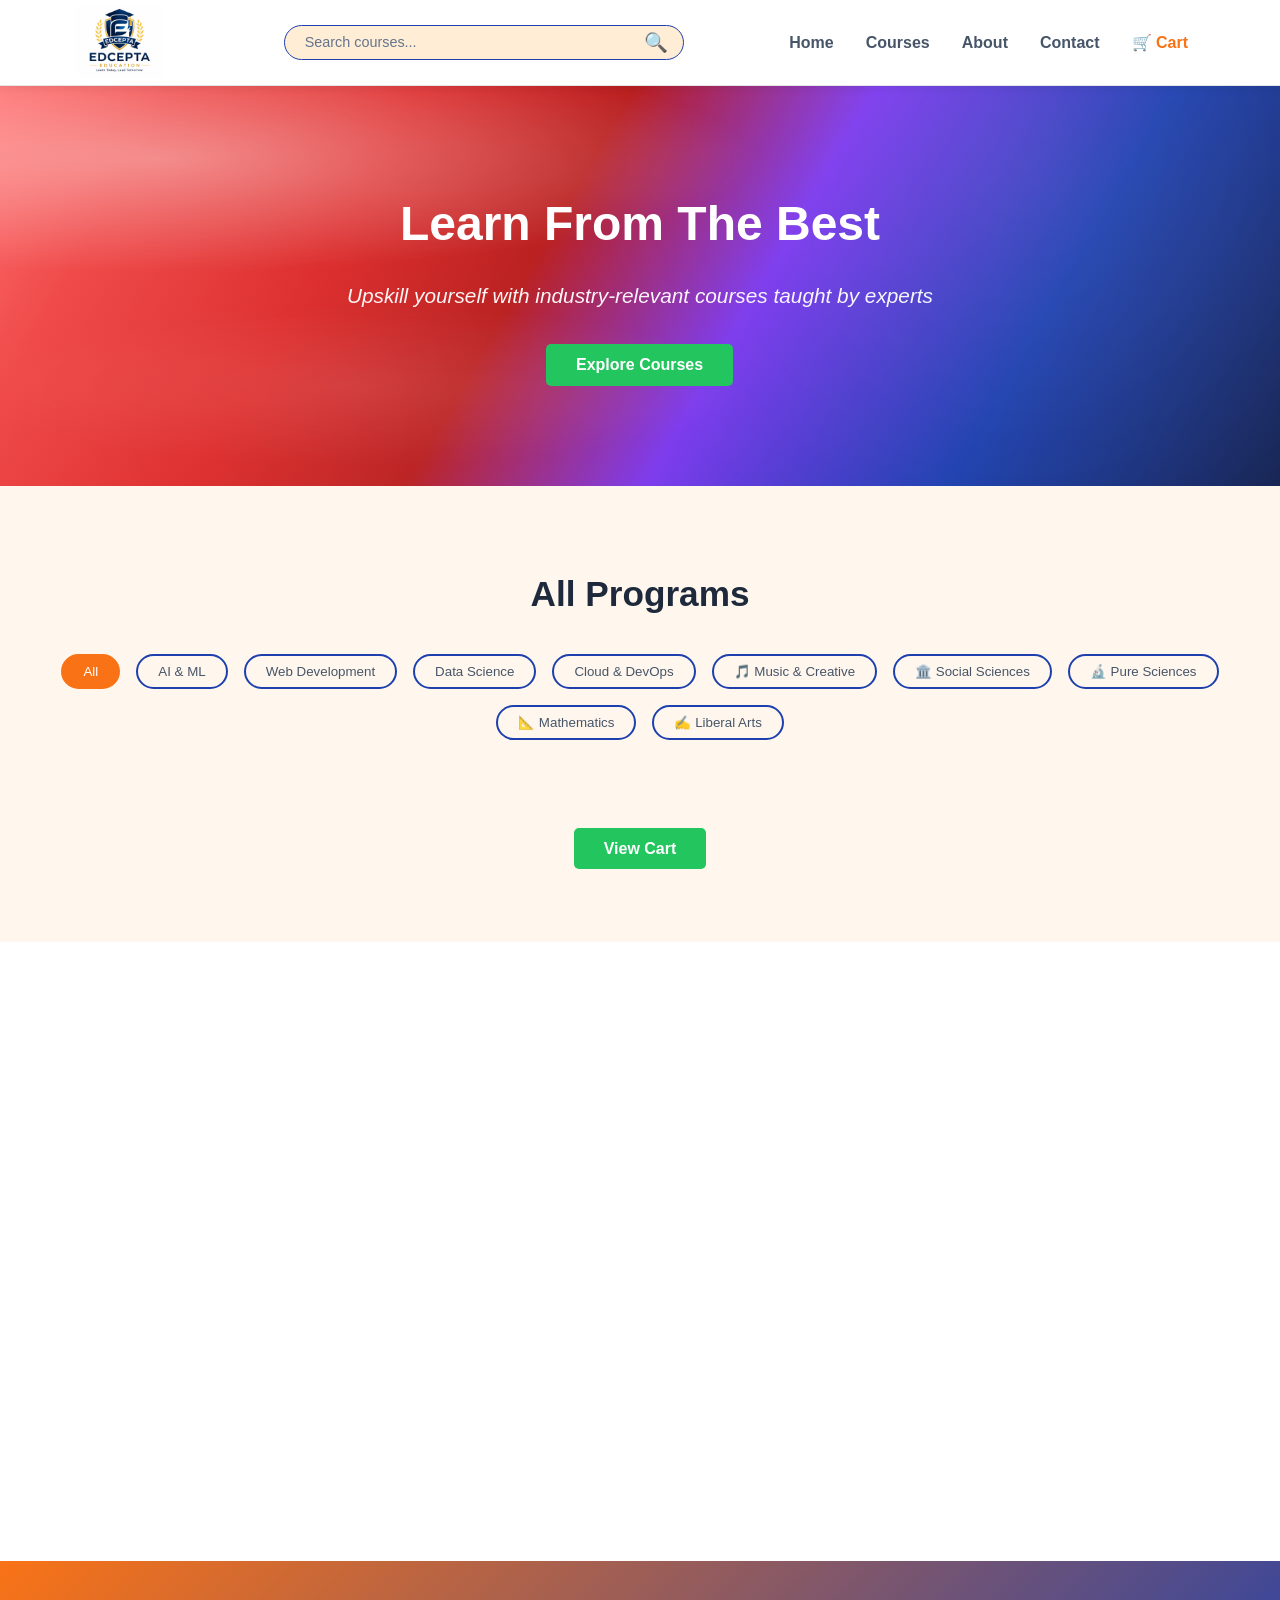
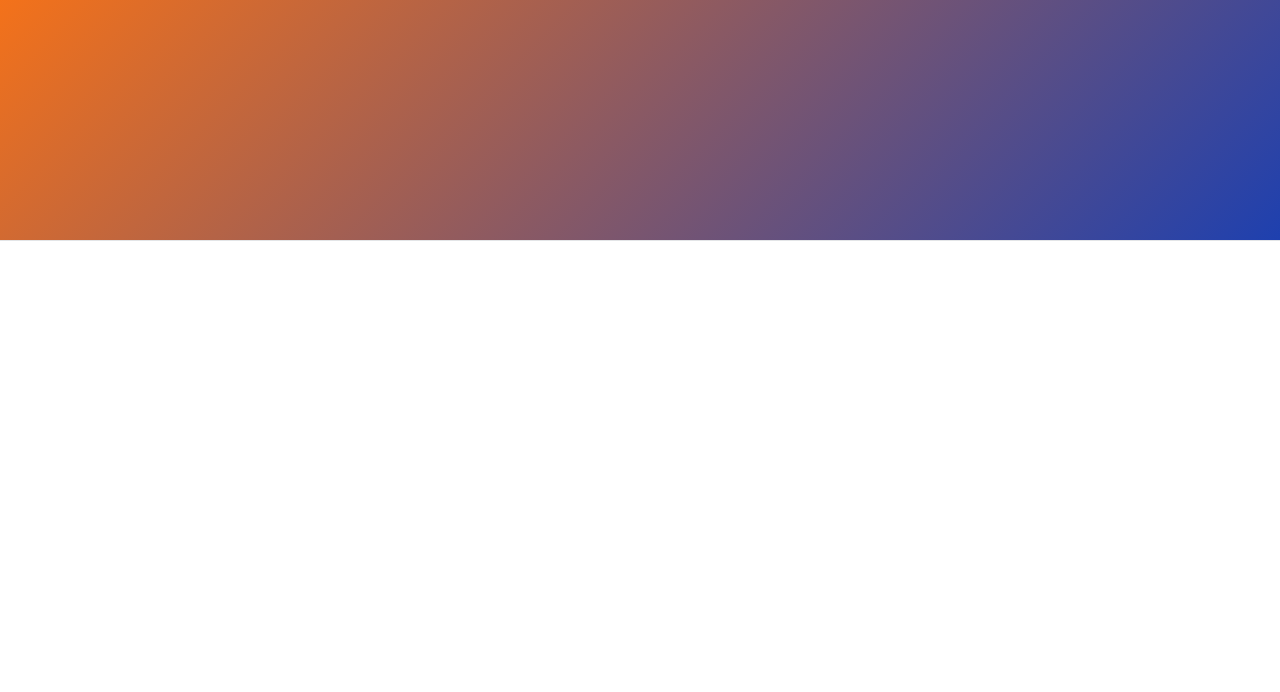
==== index.html @ 87b30a05 "Rebrand to EDCEPTA EDUCATION and refresh site UI. Update branding, contact details, theme, navbar lo" ====
<!DOCTYPE html>
<html lang="en">
<head>
    <meta charset="UTF-8">
    <meta name="viewport" content="width=device-width, initial-scale=1.0">
    <title>EDCEPTA EDUCATION</title>
    <link rel="stylesheet" href="styles.css?v=41">
</head>
<body>
    <!-- Navigation Bar -->
    <nav class="navbar">
        <div class="container">
            <div class="nav-wrapper">
                <a href="/" class="logo">
                    <img src="images/edcepta-logo.png?v=5" alt="EDCEPTA EDUCATION">
                </a>
                
                <div class="search-container">
                    <input type="text" id="searchInput" placeholder="Search courses...">
                    <button id="searchBtn">🔍</button>
                </div>

                <ul class="nav-links">
                    <li><a href="#home">Home</a></li>
                    <li><a href="#courses">Courses</a></li>
                    <li><a href="#about">About</a></li>
                    <li><a href="#contact">Contact</a></li>
                    <li><a href="/checkout" style="color: var(--primary-color); font-weight: bold;">🛒 Cart</a></li>
                    <li id="authLink"></li>
                </ul>
                <button class="hamburger" id="hamburger">☰</button>
            </div>
        </div>
    </nav>

    <!-- Hero Section -->
    <section class="hero" id="home">
        <div class="hero-content hero-animate">
            <h1 class="hero-title">Learn From The Best</h1>
            <p class="hero-subtitle">Upskill yourself with industry-relevant courses taught by experts</p>
            <button class="btn btn-primary hero-cta">Explore Courses</button>
        </div>
    </section>

    <!-- Courses Section -->
    <section class="courses-section" id="courses">
        <div class="container">
            <h2>All Programs</h2>
            
            <!-- Category Filter -->
            <div class="filter-section">
                <button class="filter-btn active" data-filter="all">All</button>
                <button class="filter-btn" data-filter="ai-ml">AI & ML</button>
                <button class="filter-btn" data-filter="web-development">Web Development</button>
                <button class="filter-btn" data-filter="data-science">Data Science</button>
                <button class="filter-btn" data-filter="cloud">Cloud & DevOps</button>
                <button class="filter-btn" data-filter="music-creative">🎵 Music & Creative</button>
                <button class="filter-btn" data-filter="social-humanities">🏛️ Social Sciences</button>
                <button class="filter-btn" data-filter="pure-sciences">🔬 Pure Sciences</button>
                <button class="filter-btn" data-filter="mathematics-logic">📐 Mathematics</button>
                <button class="filter-btn" data-filter="liberal-arts">✍️ Liberal Arts</button>
            </div>

            <!-- Courses Grid -->
            <div class="courses-grid" id="coursesGrid">
                <!-- Courses will be populated by JavaScript -->
            </div>

            <div style="text-align: center; margin-top: 3rem;">
                <a href="/checkout" class="btn btn-primary" style="text-decoration: none;">View Cart</a>
            </div>
        </div>
    </section>

    <!-- About Section -->
    <section class="about-section" id="about">
        <div class="container">
            <div class="about-content">
                <div class="about-text animate-on-scroll">
                    <h2 class="about-title">Why Choose EDCEPTA EDUCATION?</h2>
                    <ul class="about-list">
                        <li class="about-list-item" style="--i: 0">✓ Expert instructors with industry experience</li>
                        <li class="about-list-item" style="--i: 1">✓ Live classes and interactive sessions</li>
                        <li class="about-list-item" style="--i: 2">✓ Lifetime access to course materials</li>
                        <li class="about-list-item" style="--i: 3">✓ Career support and job assistance</li>
                        <li class="about-list-item" style="--i: 4">✓ Affordable pricing with payment plans</li>
                        <li class="about-list-item" style="--i: 5">✓ Certificate upon completion</li>
                    </ul>
                </div>
                <div class="about-stats">
                    <div class="stat animate-on-scroll" style="--i: 0">
                        <h3 class="stat-number">50K+</h3>
                        <p>Students Enrolled</p>
                    </div>
                    <div class="stat animate-on-scroll" style="--i: 1">
                        <h3 class="stat-number">100+</h3>
                        <p>Courses Available</p>
                    </div>
                    <div class="stat animate-on-scroll" style="--i: 2">
                        <h3 class="stat-number">4.8/5</h3>
                        <p>Average Rating</p>
                    </div>
                </div>
            </div>
        </div>
    </section>

    <!-- Newsletter Section -->
    <section class="newsletter-section">
        <div class="container newsletter-inner animate-on-scroll">
            <h2>Subscribe to Our Newsletter</h2>
            <p>Get updates on new courses and learning opportunities</p>
            <form class="newsletter-form" id="newsletterForm">
                <input type="email" placeholder="Enter your email" required>
                <button type="submit" class="btn btn-primary">Subscribe</button>
            </form>
        </div>
    </section>

    <!-- Footer -->
    <footer class="footer" id="contact">
        <div class="container">
            <div class="footer-content">
                <div class="footer-section animate-on-scroll" style="--i: 0">
                    <h3>About EDCEPTA EDUCATION</h3>
                    <p>We provide high-quality online education to help you advance your career in technology and innovation.</p>
                </div>
                <div class="footer-section animate-on-scroll" style="--i: 1">
                    <h3>Quick Links</h3>
                    <ul>
                        <li><a href="#home">Home</a></li>
                        <li><a href="#courses">Courses</a></li>
                        <li><a href="#about">About Us</a></li>
                        <li><a href="/privacy-policy">Privacy Policy</a></li>
                        <li><a href="/return-refund-policy">Return & Refund Policy</a></li>
                        <li><a href="/terms-conditions">Terms & Conditions</a></li>
                        <li><a href="/contact">Contact</a></li>
                    </ul>
                </div>

                <div class="footer-section animate-on-scroll" style="--i: 2">
                    <h3>Contact</h3>
                    <p><strong>EDCEPTA EDUCATION</strong></p>
                    <p>Support: <a href="mailto:educepta@gmail.com">educepta@gmail.com</a></p>
                    <p>UNIT T-3, B-812, NX ONE, TECHZONE IV, Greater Noida West, Noida, Gautambuddha Nagar, Uttar Pradesh - 201301</p>
                    <p>Phone: +91 8287693368</p>
                </div>
            </div>
            <div class="footer-bottom animate-on-scroll">
                <p>&copy; 2024 EDCEPTA EDUCATION. All Rights Reserved.</p>
            </div>
        </div>
    </footer>

    <!-- Course Modal -->
    <div class="modal" id="courseModal">
        <div class="modal-content">
            <span class="close">&times;</span>
            <h2 id="modalTitle"></h2>
            <p id="modalDescription"></p>
            <div class="modal-details">
                <p><strong>Duration:</strong> <span id="modalDuration"></span></p>
                <p><strong>Students Enrolled:</strong> <span id="modalStudents"></span></p>
                <p><strong>Price:</strong> <span id="modalPrice"></span></p>
            </div>
            <button class="btn btn-primary" id="enrollBtn">Enroll Now</button>
        </div>
    </div>

    <script src="config.js"></script>
    <script src="data/courses_data.js"></script>
    <script src="script-api.js"></script>

    <script>

        // Setup filter buttons
        function setupFilterButtons() {
            document.querySelectorAll('.filter-btn').forEach(btn => {
                btn.addEventListener('click', function() {
                    document.querySelectorAll('.filter-btn').forEach(b => b.classList.remove('active'));
                    this.classList.add('active');
                    displayCourses(this.dataset.filter, 1, true);
                });
            });
        }

        // Setup other event listeners
        function setupEventListeners() {
            const hamburger = document.getElementById('hamburger');
            const navLinks = document.querySelector('.nav-links');
            
            if (hamburger) {
                hamburger.addEventListener('click', function() {
                    navLinks.classList.toggle('active');
                });
            }

            document.querySelectorAll('.nav-links a').forEach(link => {
                link.addEventListener('click', function() {
                    if (navLinks) navLinks.classList.remove('active');
                });
            });

            const newsletterForm = document.getElementById('newsletterForm');
            if (newsletterForm) {
                newsletterForm.addEventListener('submit', function(e) {
                    e.preventDefault();
                    alert('Thank you for subscribing!');
                    this.reset();
                });
            }

            document.querySelector('.close').addEventListener('click', function() {
                document.getElementById('courseModal').style.display = 'none';
            });

            window.addEventListener('click', function(e) {
                const modal = document.getElementById('courseModal');
                if (e.target == modal) {
                    modal.style.display = 'none';
                }
            });

            const exploreBtns = document.querySelectorAll('.btn-primary');
            if (exploreBtns.length > 0) {
                exploreBtns[0].addEventListener('click', function() {
                    document.getElementById('courses').scrollIntoView({ behavior: 'smooth' });
                });
            }
        }

        // Scroll-triggered animations: add .animate-in when element enters viewport
        function initScrollAnimations() {
            const observer = new IntersectionObserver((entries) => {
                entries.forEach(entry => {
                    if (entry.isIntersecting) {
                        entry.target.classList.add('animate-in');
                    }
                });
            }, { rootMargin: '0px 0px -60px 0px', threshold: 0.1 });

            document.querySelectorAll('.animate-on-scroll').forEach(el => observer.observe(el));
            document.querySelectorAll('.newsletter-inner').forEach(el => observer.observe(el));
        }

        // Initialize on page load
        window.addEventListener('load', async () => {
            console.log('Page loaded');
            
            // Update navbar
            const authLink = document.getElementById('authLink');
            const currentUser = getCurrentUser();

            if (currentUser) {
                authLink.innerHTML = `
                    <a href="${currentUser.role === 'admin' ? '/admin-dashboard' : '/user-dashboard'}" 
                       style="color: var(--primary-color); font-weight: bold;">
                        👤 ${currentUser.name}
                    </a>
                `;
            } else {
                authLink.innerHTML = `<a href="/login" style="color: var(--primary-color); font-weight: bold;">Login</a>`;
            }

            // Fetch and display courses from API
            console.log('Fetching courses from API...');
            
            // Initial load using the new pagination-aware displayCourses from script-api.js
            await displayCourses('all', 1);
            setupFilterButtons();
            setupEventListeners();
            initScrollAnimations();
        });
    </script>
</body>
</html>
---- styles.css ----
* {
    margin: 0;
    padding: 0;
    box-sizing: border-box;
}

:root {
    /* Orange / blue / green light theme */
    --primary: #F97316;
    --secondary: #1E40AF;
    --accent: #22C55E;
    --cta: #22C55E;
    --cta-dark: #16A34A;
    --background: #FFF7ED;
    --card: #FFFFFF;
    --text: #1E293B;
    --surface: #FFFFFF;
    --surface-elevated: #FFEDD5;

    /* Legacy aliases (used across HTML) */
    --primary-mint: var(--primary);
    --primary-mint-dark: #EA580C;
    --accent-mint: var(--secondary);
    --bg-mint-light: var(--surface-elevated);
    --text-main: var(--text);
    --white: #FFFFFF;

    --primary-color: var(--primary);
    --primary-light: var(--secondary);
    --primary-dark: #EA580C;
    --secondary-color: var(--secondary);
    --success-color: var(--accent);
    --danger-color: #EF4444;
    --warning-color: var(--primary);

    --bg-darkest: var(--background);
    --bg-dark: var(--surface-elevated);
    --bg-card: var(--card);
    --bg-light: var(--surface-elevated);
    --bg-lighter: var(--background);

    --text-primary: var(--text);
    --text-secondary: #475569;
    --text-tertiary: #64748B;
    --text-light: #94A3B8;

    --border-color: rgba(30, 41, 59, 0.12);
    --border-light: rgba(30, 41, 59, 0.06);

    /* Checkout / legacy page aliases */
    --light-bg: var(--background);
    --dark-text: var(--text);
}

body {
    font-family: 'Segoe UI', Tahoma, Geneva, Verdana, sans-serif;
    line-height: 1.6;
    color: var(--text-secondary);
    background-color: var(--background);
}

.container {
    max-width: 1200px;
    margin: 0 auto;
    padding: 0 20px;
}

/* Navigation Bar */
.navbar {
    background-color: var(--surface);
    box-shadow: 0 2px 8px rgba(30, 41, 59, 0.08);
    position: sticky;
    top: 0;
    z-index: 1000;
    border-bottom: 1px solid var(--border-color);
    backdrop-filter: blur(10px);
}

.nav-wrapper {
    display: flex;
    justify-content: space-between;
    align-items: center;
    padding: 0.4rem 0;
    gap: 1rem;
}

.logo {
    display: flex;
    align-items: center;
    justify-content: center;
    flex-shrink: 0;
    width: 118px;
    height: 72px;
    line-height: 0;
    background: #ffffff;
    border-radius: 6px;
    overflow: hidden;
}

.logo img {
    display: block;
    height: 90px;
    width: auto;
    max-width: 118px;
    object-fit: contain;
    object-position: center center;
    background: #ffffff;
}

/* Search Bar */
.search-container {
    display: flex;
    align-items: center;
    background: var(--bg-mint-light);
    border: 1px solid var(--accent-mint);
    border-radius: 20px;
    padding: 0 10px;
    margin: 0 1rem;
    flex-grow: 1;
    max-width: 400px; /* Limit width */
}

.search-container input {
    background: transparent;
    border: none;
    color: var(--text-main);
    padding: 8px 10px;
    outline: none;
    flex-grow: 1;
    font-size: 0.9rem;
}

.search-container input::placeholder {
    color: var(--text-tertiary);
}

.search-container button {
    background: transparent;
    border: none;
    cursor: pointer;
    font-size: 1.2rem;
    padding: 5px;
    color: var(--primary-mint);
}

.nav-links {
    display: flex;
    list-style: none;
    gap: 2rem;
}

.nav-links a {
    text-decoration: none;
    color: var(--text-secondary);
    transition: color 0.3s ease;
    font-weight: 700;
}

.nav-links a:hover {
    color: var(--primary-mint-dark);
    padding: 8px 16px;
    border-radius: 20px;
    background-color: var(--bg-mint-light);
    transition: all 0.3s ease;
}

.hamburger {
    display: none;
    background: none;
    border: none;
    font-size: 1.5rem;
    cursor: pointer;
    color: var(--primary-mint) !important;
}

/* Hero Section */
.hero {
    background: linear-gradient(
        120deg,
        #FF6B6B 0%,
        #EF4444 12%,
        #DC2626 28%,
        #B91C1C 42%,
        #7C3AED 58%,
        var(--secondary) 78%,
        #172554 100%
    );
    color: var(--white);
    padding: 100px 20px;
    text-align: center;
    position: relative;
    overflow: hidden;
}

.hero::before {
    content: '';
    position: absolute;
    inset: 0;
    background:
        radial-gradient(ellipse 90% 55% at 12% 18%, rgba(255, 255, 255, 0.38) 0%, transparent 52%),
        radial-gradient(ellipse 60% 40% at 28% 75%, rgba(255, 200, 200, 0.12) 0%, transparent 50%),
        radial-gradient(circle at 80% 20%, rgba(255, 255, 255, 0.08) 0%, transparent 40%),
        radial-gradient(circle at 20% 80%, rgba(255, 255, 255, 0.06) 0%, transparent 50%);
    pointer-events: none;
}

.hero-content {
    position: relative;
    z-index: 1;
}

.hero-content.hero-animate .hero-title {
    animation: heroTitleIn 0.8s cubic-bezier(0.22, 1, 0.36, 1) forwards;
}

.hero-content.hero-animate .hero-subtitle {
    opacity: 0;
    animation: heroSubtitleIn 0.7s cubic-bezier(0.22, 1, 0.36, 1) 0.25s forwards;
}

.hero-content.hero-animate .hero-cta {
    opacity: 0;
    animation: heroCtaIn 0.6s cubic-bezier(0.22, 1, 0.36, 1) 0.5s forwards;
}

@keyframes heroTitleIn {
    from {
        opacity: 0;
        transform: translateY(30px);
    }
    to {
        opacity: 1;
        transform: translateY(0);
    }
}

@keyframes heroSubtitleIn {
    from {
        opacity: 0;
        transform: translateY(20px);
    }
    to {
        opacity: 0.95;
        transform: translateY(0);
    }
}

@keyframes heroCtaIn {
    from {
        opacity: 0;
        transform: translateY(15px) scale(0.98);
    }
    to {
        opacity: 1;
        transform: translateY(0) scale(1);
    }
}

.hero-content h1,
.hero-content .hero-title {
    font-size: 3rem;
    margin-bottom: 1rem;
    color: var(--white);
}

.hero-content p,
.hero-content .hero-subtitle {
    font-size: 1.3rem;
    margin-bottom: 2rem;
    opacity: 0.95;
    color: var(--white);
    font-style: italic;
}

/* Buttons */
.btn {
    padding: 12px 30px;
    border: none;
    border-radius: 5px;
    font-size: 1rem;
    cursor: pointer;
    transition: all 0.3s ease;
    font-weight: 600;
}

.btn-primary {
    background-color: var(--cta);
    color: var(--white);
}

.btn-primary:hover {
    background-color: var(--cta-dark);
    transform: translateY(-2px);
    box-shadow: 0 4px 12px rgba(34, 197, 94, 0.4);
}

/* Categories Section */
.categories-section {
    padding: 80px 0;
    background-color: var(--bg-dark);
}

.categories-section h2 {
    text-align: center;
    margin-bottom: 3rem;
    font-size: 2.2rem;
    color: var(--text-main);
}

.categories-grid {
    display: grid;
    grid-template-columns: repeat(auto-fit, minmax(150px, 1fr));
    gap: 2rem;
}

.category-card {
    background-color: var(--surface);
    padding: 2rem;
    border-radius: 8px;
    text-align: center;
    cursor: pointer;
    transition: all 0.3s ease;
    border: 2px solid var(--border-color);
    box-shadow: 0 2px 8px rgba(30, 41, 59, 0.06);
}

.category-card:hover {
    border-color: var(--primary-mint);
    transform: translateY(-5px);
    box-shadow: 0 8px 20px rgba(249, 115, 22, 0.25);
    background-color: var(--bg-mint-light);
}

.category-card h3 {
    margin-top: 1rem;
    color: var(--text-main);
}

/* Courses Section */
.courses-section {
    padding: 80px 0;
    background-color: var(--background);
}

.courses-section h2 {
    text-align: center;
    margin-bottom: 2rem;
    font-size: 2.2rem;
    color: var(--text-main);
}

.filter-section {
    display: flex;
    justify-content: center;
    gap: 1rem;
    margin-bottom: 3rem;
    flex-wrap: wrap;
}

.filter-btn {
    padding: 8px 20px;
    border: 2px solid var(--accent-mint);
    background-color: transparent;
    border-radius: 20px;
    cursor: pointer;
    transition: all 0.3s ease;
    font-weight: 500;
    color: var(--text-secondary);
}

.filter-btn:hover,
.filter-btn.active {
    background-color: var(--primary-mint);
    color: var(--white);
    border-color: var(--primary-mint);
}

.courses-grid {
    display: grid;
    grid-template-columns: repeat(auto-fill, minmax(280px, 1fr));
    gap: 2rem;
}

.course-card {
    background-color: var(--surface);
    border-radius: 8px;
    overflow: hidden;
    box-shadow: 0 4px 12px rgba(30, 41, 59, 0.08);
    transition: all 0.3s ease;
    cursor: pointer;
    border: 1px solid var(--border-color);
}

.course-card:hover {
    transform: translateY(-6px);
    box-shadow: 0 12px 24px rgba(249, 115, 22, 0.2);
    border-color: var(--accent-mint);
    background-color: var(--bg-mint-light);
}

.course-image {
    width: 100%;
    height: 200px;
    background: linear-gradient(135deg, var(--primary) 0%, var(--secondary) 100%);
    display: flex;
    align-items: center;
    justify-content: center;
    color: var(--white);
    font-size: 1.2rem;
    font-weight: bold;
}

.course-content {
    padding: 1.5rem;
}

.course-badge {
    display: inline-block;
    background-color: var(--bg-mint-light);
    color: var(--primary-mint-dark);
    padding: 4px 12px;
    border-radius: 20px;
    font-size: 0.8rem;
    margin-bottom: 0.5rem;
    border: 1px solid var(--accent-mint);
}

.course-card h3 {
    margin: 0.5rem 0;
    font-size: 1.2rem;
    color: var(--text-main);
}

.course-info {
    color: var(--text-tertiary);
    font-size: 0.9rem;
    margin: 0.5rem 0;
}

.course-footer {
    display: flex;
    justify-content: space-between;
    align-items: center;
    margin-top: 1rem;
    padding-top: 1rem;
    border-top: 1px solid var(--border-color);
    flex-wrap: wrap;
    gap: 0.75rem;
}

.course-price {
    font-size: 1.5rem;
    font-weight: bold;
    color: var(--primary-mint-dark);
}

.course-actions {
    display: flex;
    align-items: center;
    gap: 0.5rem;
    flex-shrink: 0;
}

.course-btn {
    background-color: var(--cta);
    color: var(--white);
    border: none;
    padding: 8px 16px;
    border-radius: 5px;
    cursor: pointer;
    transition: all 0.3s ease;
    font-weight: 600;
    font-size: 0.9rem;
}

.course-btn:hover {
    background-color: var(--cta-dark);
    transform: scale(1.02);
}

.course-btn-cart {
    background-color: transparent;
    color: var(--primary-mint-dark);
    border: 2px solid var(--primary-mint);
}

.course-btn-cart:hover {
    background-color: var(--bg-mint-light);
    color: var(--primary-mint-dark);
    border-color: var(--primary-mint-dark);
}

/* About Section */
.about-section {
    padding: 80px 0;
    background-color: #FFFFFF;
}

.about-content {
    display: grid;
    grid-template-columns: 1fr 1fr;
    gap: 3rem;
    align-items: center;
}

.about-section h2,
.about-title {
    font-size: 2.2rem;
    margin-bottom: 1.5rem;
    color: var(--text-main);
}

.about-text.animate-on-scroll {
    opacity: 0;
    transform: translateY(40px);
    transition: opacity 0.7s cubic-bezier(0.22, 1, 0.36, 1), transform 0.7s cubic-bezier(0.22, 1, 0.36, 1);
}

.about-text.animate-on-scroll.animate-in {
    opacity: 1;
    transform: translateY(0);
}

.about-text.animate-in .about-title {
    animation: aboutTitleIn 0.5s cubic-bezier(0.22, 1, 0.36, 1) 0.15s both;
}

@keyframes aboutTitleIn {
    from { opacity: 0; transform: translateY(10px); }
    to { opacity: 1; transform: translateY(0); }
}

.about-list-item {
    padding: 0.8rem 0;
    font-size: 1.1rem;
    color: var(--text-secondary);
    opacity: 0;
    transform: translateX(-20px);
    transition: opacity 0.5s ease, transform 0.5s ease, color 0.2s ease;
    transition-delay: calc(0.1s + var(--i, 0) * 0.08s);
}

.about-text.animate-in .about-list-item {
    opacity: 1;
    transform: translateX(0);
}

.about-list-item:hover {
    color: var(--primary-mint-dark);
    padding-left: 8px;
}

.about-list {
    list-style: none;
}

.about-list li {
    padding: 0.8rem 0;
    font-size: 1.1rem;
    color: var(--text-secondary);
}

.about-stats {
    display: grid;
    grid-template-columns: 1fr 1fr 1fr;
    gap: 2rem;
}

.stat {
    text-align: center;
    padding: 2rem;
    background-color: var(--surface);
    border-radius: 8px;
    border: 1px solid var(--border-color);
    box-shadow: 0 2px 8px rgba(30, 41, 59, 0.06);
    opacity: 0;
    transform: translateY(30px) scale(0.95);
    transition: opacity 0.6s cubic-bezier(0.22, 1, 0.36, 1), transform 0.6s cubic-bezier(0.22, 1, 0.36, 1), box-shadow 0.3s ease, border-color 0.3s ease;
    transition-delay: calc(0.15s + var(--i, 0) * 0.12s);
}

.stat.animate-in {
    opacity: 1;
    transform: translateY(0) scale(1);
}

.stat:hover {
    box-shadow: 0 12px 28px rgba(249, 115, 22, 0.25);
    border-color: var(--accent-mint);
}

.stat-number {
    font-size: 2.5rem;
    color: var(--primary-mint-dark);
    margin-bottom: 0.5rem;
    display: inline-block;
    transition: transform 0.3s ease;
}

.stat:hover .stat-number {
    transform: scale(1.08);
}

.stat h3 {
    font-size: 2.5rem;
    color: var(--primary-mint-dark);
    margin-bottom: 0.5rem;
}

.stat p {
    color: var(--text-tertiary);
}

/* Newsletter Section */
.newsletter-section {
    background: linear-gradient(135deg, var(--primary) 0%, var(--secondary) 100%);
    color: var(--white);
    padding: 60px 20px;
    text-align: center;
    position: relative;
    overflow: hidden;
}

.newsletter-inner {
    opacity: 0;
    transform: translateY(50px);
    transition: opacity 0.8s cubic-bezier(0.22, 1, 0.36, 1), transform 0.8s cubic-bezier(0.22, 1, 0.36, 1);
}

.newsletter-inner.animate-in {
    opacity: 1;
    transform: translateY(0);
}

.newsletter-inner.animate-in .newsletter-form {
    animation: newsletterFormIn 0.6s cubic-bezier(0.22, 1, 0.36, 1) 0.3s both;
}

@keyframes newsletterFormIn {
    from {
        opacity: 0;
        transform: translateY(20px) scale(0.98);
    }
    to {
        opacity: 1;
        transform: translateY(0) scale(1);
    }
}

.newsletter-form {
    display: flex;
    gap: 1rem;
    max-width: 500px;
    margin: 0 auto;
    flex-wrap: wrap;
    justify-content: center;
    transition: transform 0.3s ease, box-shadow 0.3s ease;
}

.newsletter-form:focus-within {
    transform: scale(1.02);
}

.newsletter-section h2 {
    font-size: 2rem;
    margin-bottom: 0.5rem;
    color: var(--white);
}

.newsletter-section p {
    margin-bottom: 2rem;
    opacity: 0.95;
    color: var(--white);
}

.newsletter-form input {
    flex: 1;
    min-width: 200px;
    padding: 12px 20px;
    border: none;
    border-radius: 5px;
    font-size: 1rem;
    background-color: var(--surface);
    color: var(--text-main);
    transition: box-shadow 0.3s ease;
}

.newsletter-form input:focus {
    outline: none;
    box-shadow: 0 0 0 3px rgba(255,255,255,0.4);
}

/* Footer */
.footer {
    background-color: var(--surface);
    color: var(--text-secondary);
    padding: 60px 0 20px;
    border-top: 1px solid var(--border-color);
}

.footer-content {
    display: grid;
    grid-template-columns: repeat(auto-fit, minmax(250px, 1fr));
    gap: 4rem;
    margin-bottom: 2rem;
}

.footer-section {
    opacity: 0;
    transform: translateY(25px);
    transition: opacity 0.6s cubic-bezier(0.22, 1, 0.36, 1), transform 0.6s cubic-bezier(0.22, 1, 0.36, 1);
    transition-delay: calc(0.1s + var(--i, 0) * 0.1s);
}

.footer-section.animate-in {
    opacity: 1;
    transform: translateY(0);
}

.footer-section h3 {
    margin-bottom: 1rem;
    color: var(--text-main);
    transition: color 0.2s ease;
}

.footer-section:hover h3 {
    color: var(--primary-mint-dark);
}

.footer-section ul {
    list-style: none;
}

.footer-section ul li {
    margin-bottom: 0.5rem;
}

.footer-section a {
    color: var(--text-tertiary);
    text-decoration: none;
    transition: color 0.3s ease, padding-left 0.2s ease;
}

.footer-section a:hover {
    color: var(--primary-mint);
    padding-left: 4px;
}

.social-links {
    display: flex;
    gap: 1rem;
    flex-wrap: wrap;
}

.footer-bottom {
    text-align: center;
    padding-top: 2rem;
    border-top: 1px solid var(--border-color);
    color: var(--text-tertiary);
    opacity: 0;
    transform: translateY(15px);
    transition: opacity 0.6s ease 0.4s, transform 0.6s ease 0.4s;
}

.footer-bottom.animate-in {
    opacity: 1;
    transform: translateY(0);
}

/* Modal */
.modal {
    display: none;
    position: fixed;
    z-index: 2000;
    left: 0;
    top: 0;
    width: 100%;
    height: 100%;
    background-color: rgba(0, 0, 0, 0.7);
    animation: fadeIn 0.3s ease;
}

@keyframes fadeIn {
    from { opacity: 0; }
    to { opacity: 1; }
}

.modal-content {
    background-color: var(--surface);
    margin: 5% auto;
    padding: 2rem;
    border-radius: 8px;
    width: 90%;
    max-width: 500px;
    animation: slideIn 0.3s ease;
    border: 1px solid var(--border-color);
    color: var(--text-secondary);
    box-shadow: 0 12px 40px rgba(30, 41, 59, 0.15);
}

@keyframes slideIn {
    from {
        transform: translateY(-50px);
        opacity: 0;
    }
    to {
        transform: translateY(0);
        opacity: 1;
    }
}

.close {
    color: var(--text-tertiary);
    float: right;
    font-size: 28px;
    font-weight: bold;
    cursor: pointer;
}

.close:hover {
    color: var(--primary-mint);
}

.modal-details {
    margin: 1.5rem 0;
    padding: 1rem 0;
    border-top: 1px solid var(--border-color);
    border-bottom: 1px solid var(--border-color);
}

.modal-details p {
    margin: 0.5rem 0;
    color: var(--text-secondary);
}

#enrollBtn {
    width: 100%;
    margin-top: 1rem;
}

/* Toast notification (add to cart, etc.) */
.toast {
    position: fixed;
    bottom: 24px;
    left: 50%;
    transform: translateX(-50%) translateY(80px);
    display: flex;
    align-items: center;
    gap: 10px;
    padding: 14px 20px;
    border-radius: 10px;
    font-weight: 500;
    font-size: 0.95rem;
    box-shadow: 0 10px 40px rgba(30, 41, 59, 0.12);
    z-index: 9999;
    opacity: 0;
    transition: transform 0.3s ease, opacity 0.3s ease;
    pointer-events: none;
    max-width: calc(100vw - 32px);
}

.toast.toast-show {
    transform: translateX(-50%) translateY(0);
    opacity: 1;
}

.toast-success {
    background: var(--primary-mint);
    color: var(--white);
    border: 1px solid var(--primary-mint-dark);
}

.toast-info {
    background: var(--surface-elevated);
    color: var(--text-main);
    border: 1px solid var(--accent-mint);
}

.toast-icon {
    font-size: 1.2rem;
    flex-shrink: 0;
}

.toast-message {
    white-space: nowrap;
    overflow: hidden;
    text-overflow: ellipsis;
}

@media (max-width: 480px) {
    .toast {
        bottom: 16px;
        padding: 12px 16px;
        font-size: 0.9rem;
    }
    .toast-message {
        white-space: normal;
        max-width: 260px;
    }
}

/* Responsive Design */
@media (max-width: 768px) {
    .logo {
        width: 92px;
        height: 56px;
    }
    .logo img {
        height: 70px;
        max-width: 92px;
    }
    
    .search-container {
        margin: 0 5px;
        order: 1; /* Move to center */
        padding: 0 5px;
    }
    
    .search-container input {
        width: 100px; /* Smaller input */
        font-size: 0.8rem;
    }

    .hamburger {
        display: block;
        order: 2; /* Move to right */
    }

    .nav-links {
        display: none;
        position: absolute;
        top: 100%;
        left: 0;
        right: 0;
        background-color: var(--surface) !important;
        flex-direction: column;
        gap: 0;
        box-shadow: 0 4px 12px rgba(30, 41, 59, 0.12);
        padding-bottom: 1rem;
    }

    .nav-links.active {
        display: flex;
    }

    .nav-links li {
        padding: 1rem 2rem;
        border-bottom: 1px solid var(--border-color);
    }

    .hero-content h1 {
        font-size: 2rem;
    }

    .hero-content p {
        font-size: 1rem;
    }

    .hero {
        padding: 60px 20px;
    }

    .categories-grid {
        grid-template-columns: repeat(auto-fit, minmax(120px, 1fr));
    }

    .about-content {
        grid-template-columns: 1fr;
    }

    .about-stats {
        grid-template-columns: 1fr;
    }

    .newsletter-form {
        flex-direction: column;
    }

    .newsletter-form input,
    .newsletter-form button {
        width: 100%;
    }

    .courses-grid {
        grid-template-columns: 1fr;
    }

    .filter-section {
        justify-content: flex-start;
        overflow-x: auto;
        padding-bottom: 0.5rem;
    }

    .filter-btn {
        white-space: nowrap;
    }
}

@media (max-width: 480px) {
    .hero-content h1 {
        font-size: 1.5rem;
    }

    .categories-section h2,
    .courses-section h2,
    .about-section h2,
    .newsletter-section h2 {
        font-size: 1.5rem;
    }

    .stat h3 {
        font-size: 2rem;
    }

    .footer-content {
        grid-template-columns: 1fr;
    }
}

/* Pagination Styles */
.pagination {
    display: flex;
    justify-content: center;
    align-items: center;
    margin-top: 2rem;
    gap: 1rem;
}

.pagination button {
    background: transparent;
    border: 1px solid var(--border-color);
    color: var(--text-main);
    padding: 0.5rem 1rem;
    border-radius: 4px;
    cursor: pointer;
    transition: all 0.3s ease;
}

.pagination button:hover:not(:disabled) {
    background: var(--primary-mint);
    color: var(--white);
    border-color: var(--primary-mint);
}

.pagination button:disabled {
    opacity: 0.5;
    cursor: not-allowed;
}

.page-info {
    color: var(--text-secondary);
    font-size: 0.9rem;
}
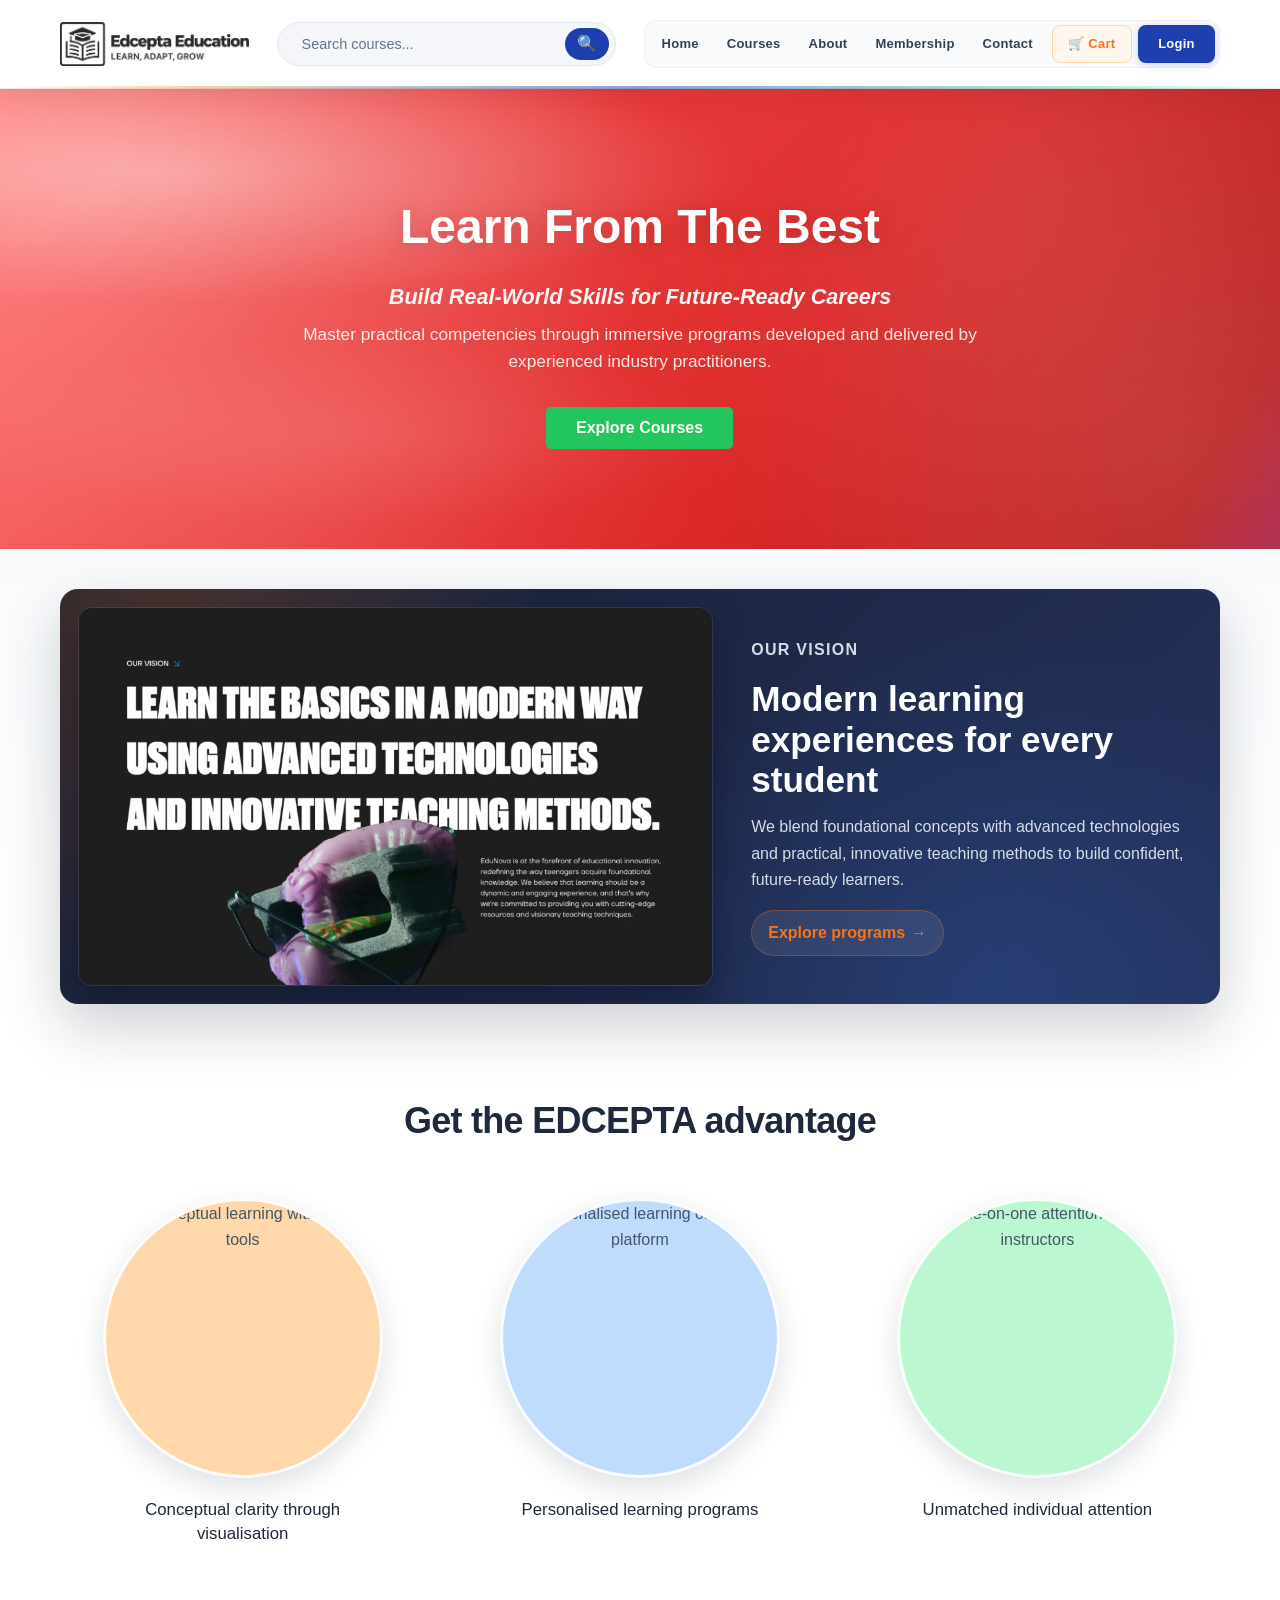
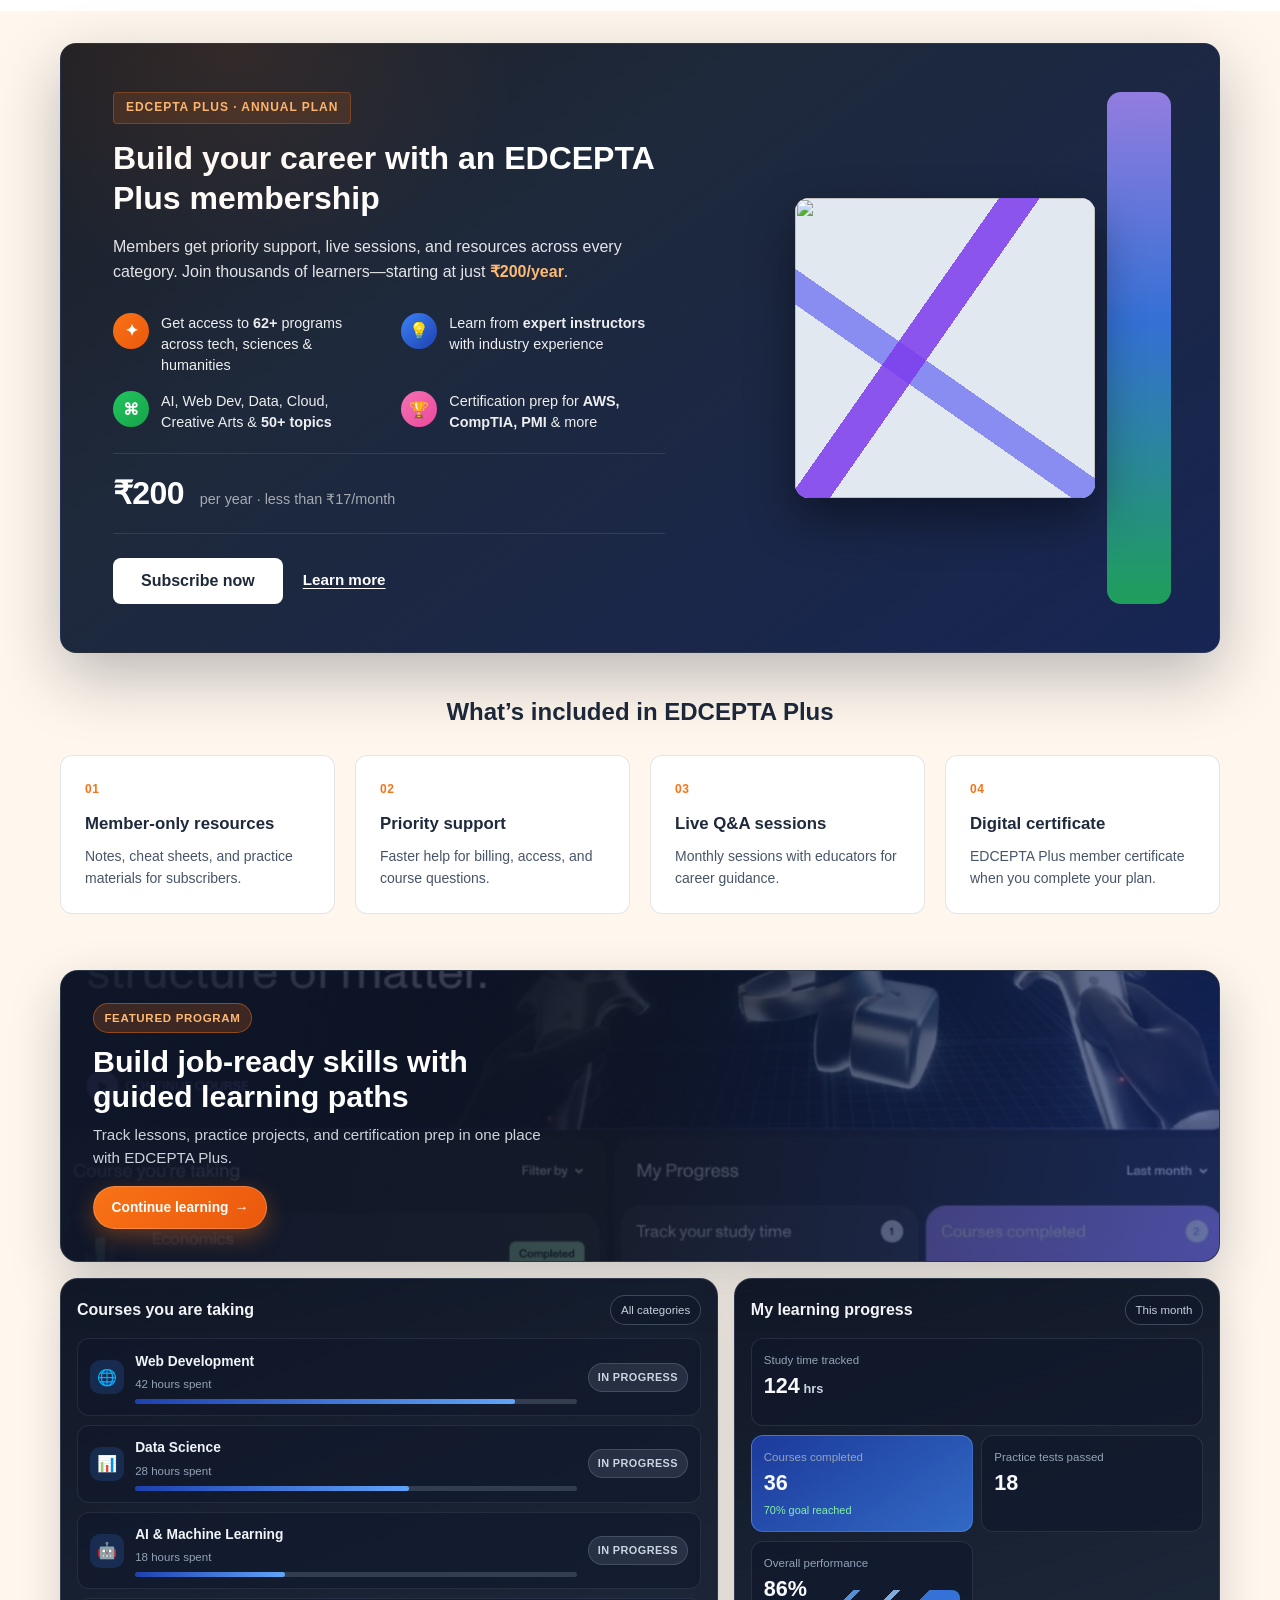
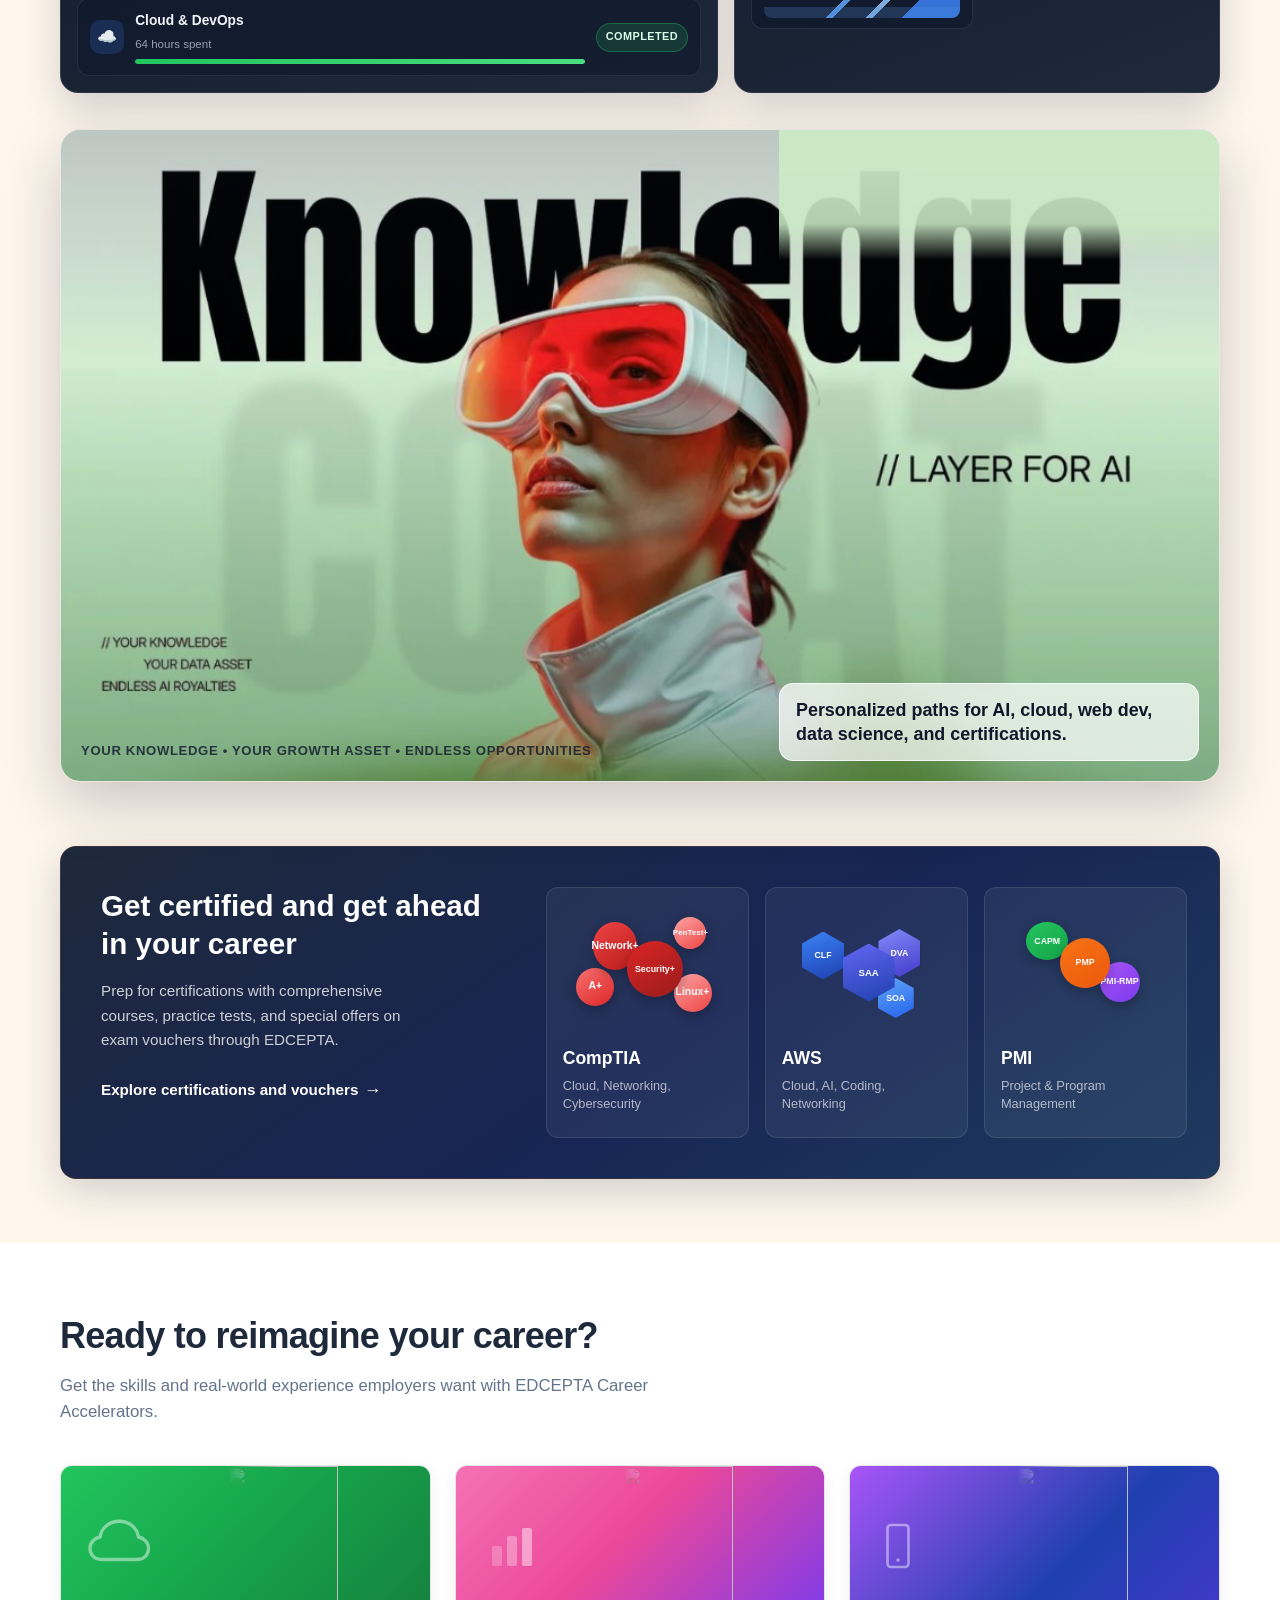
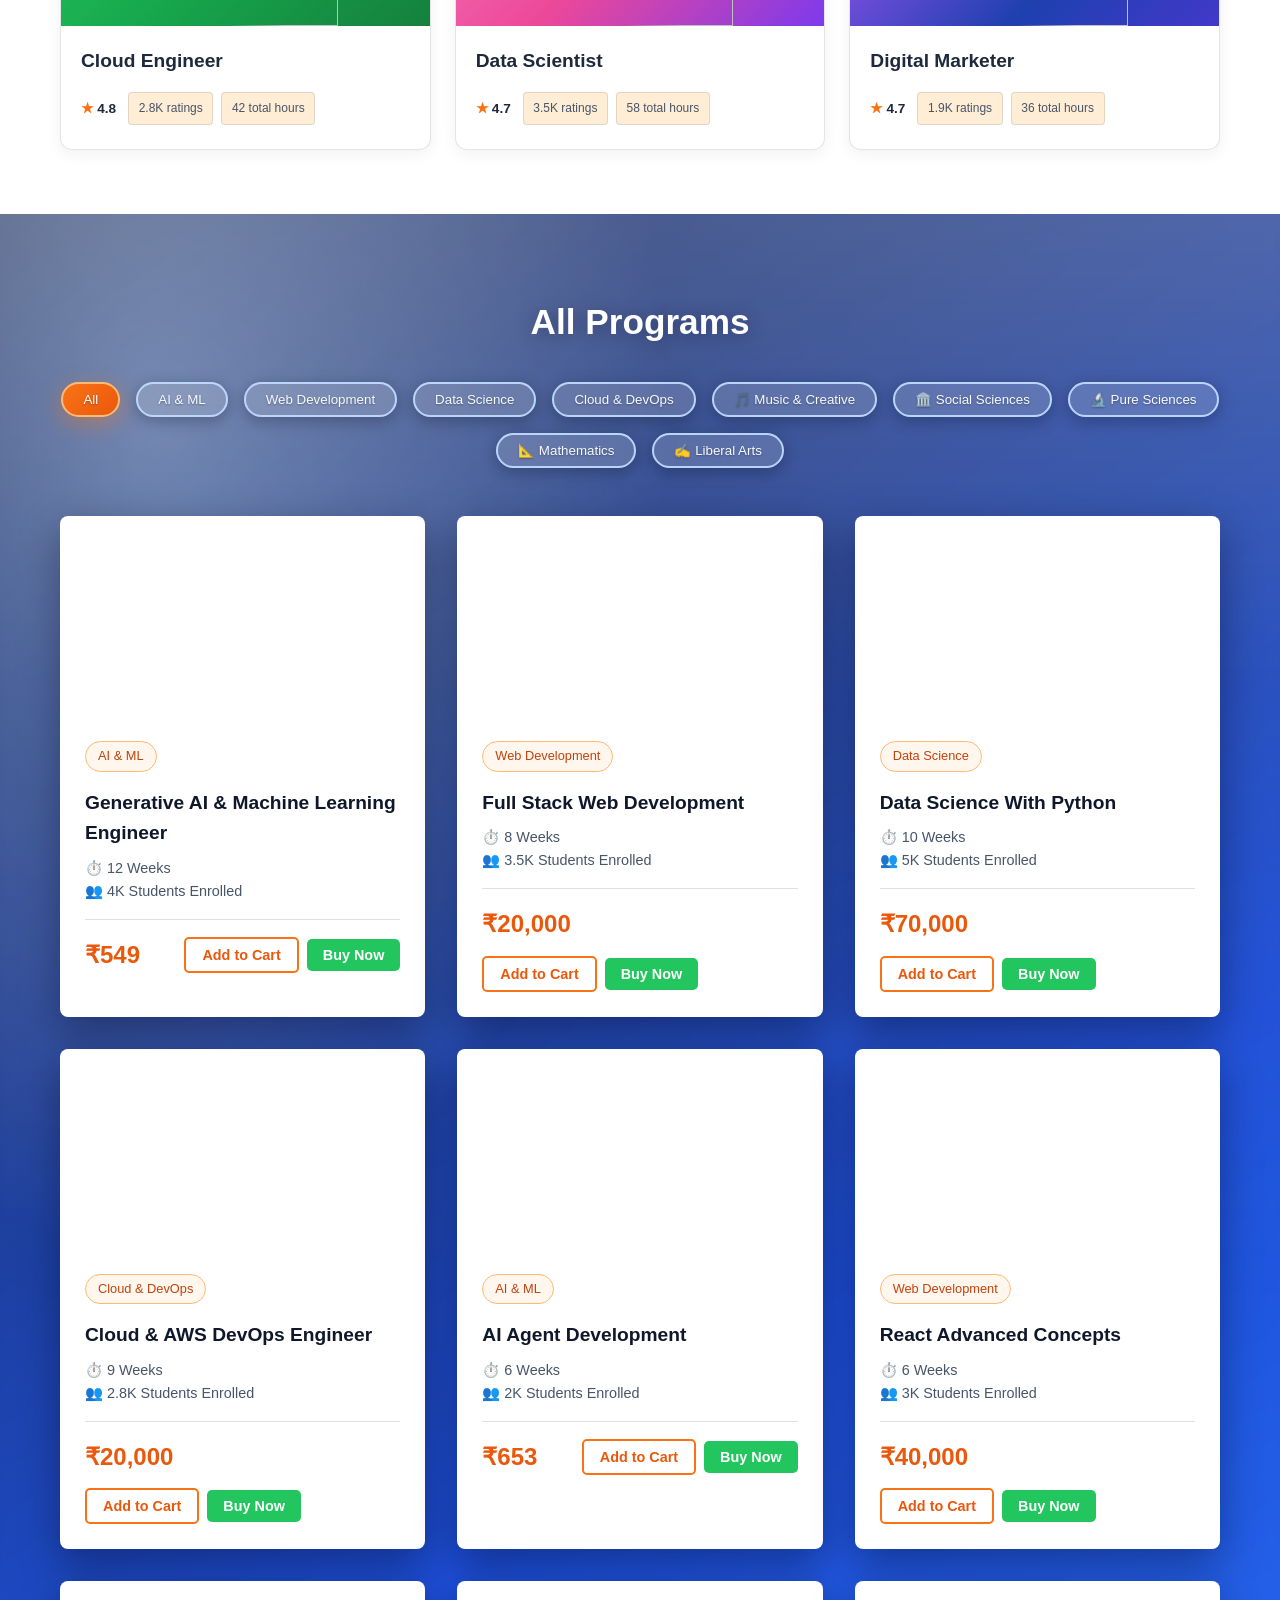
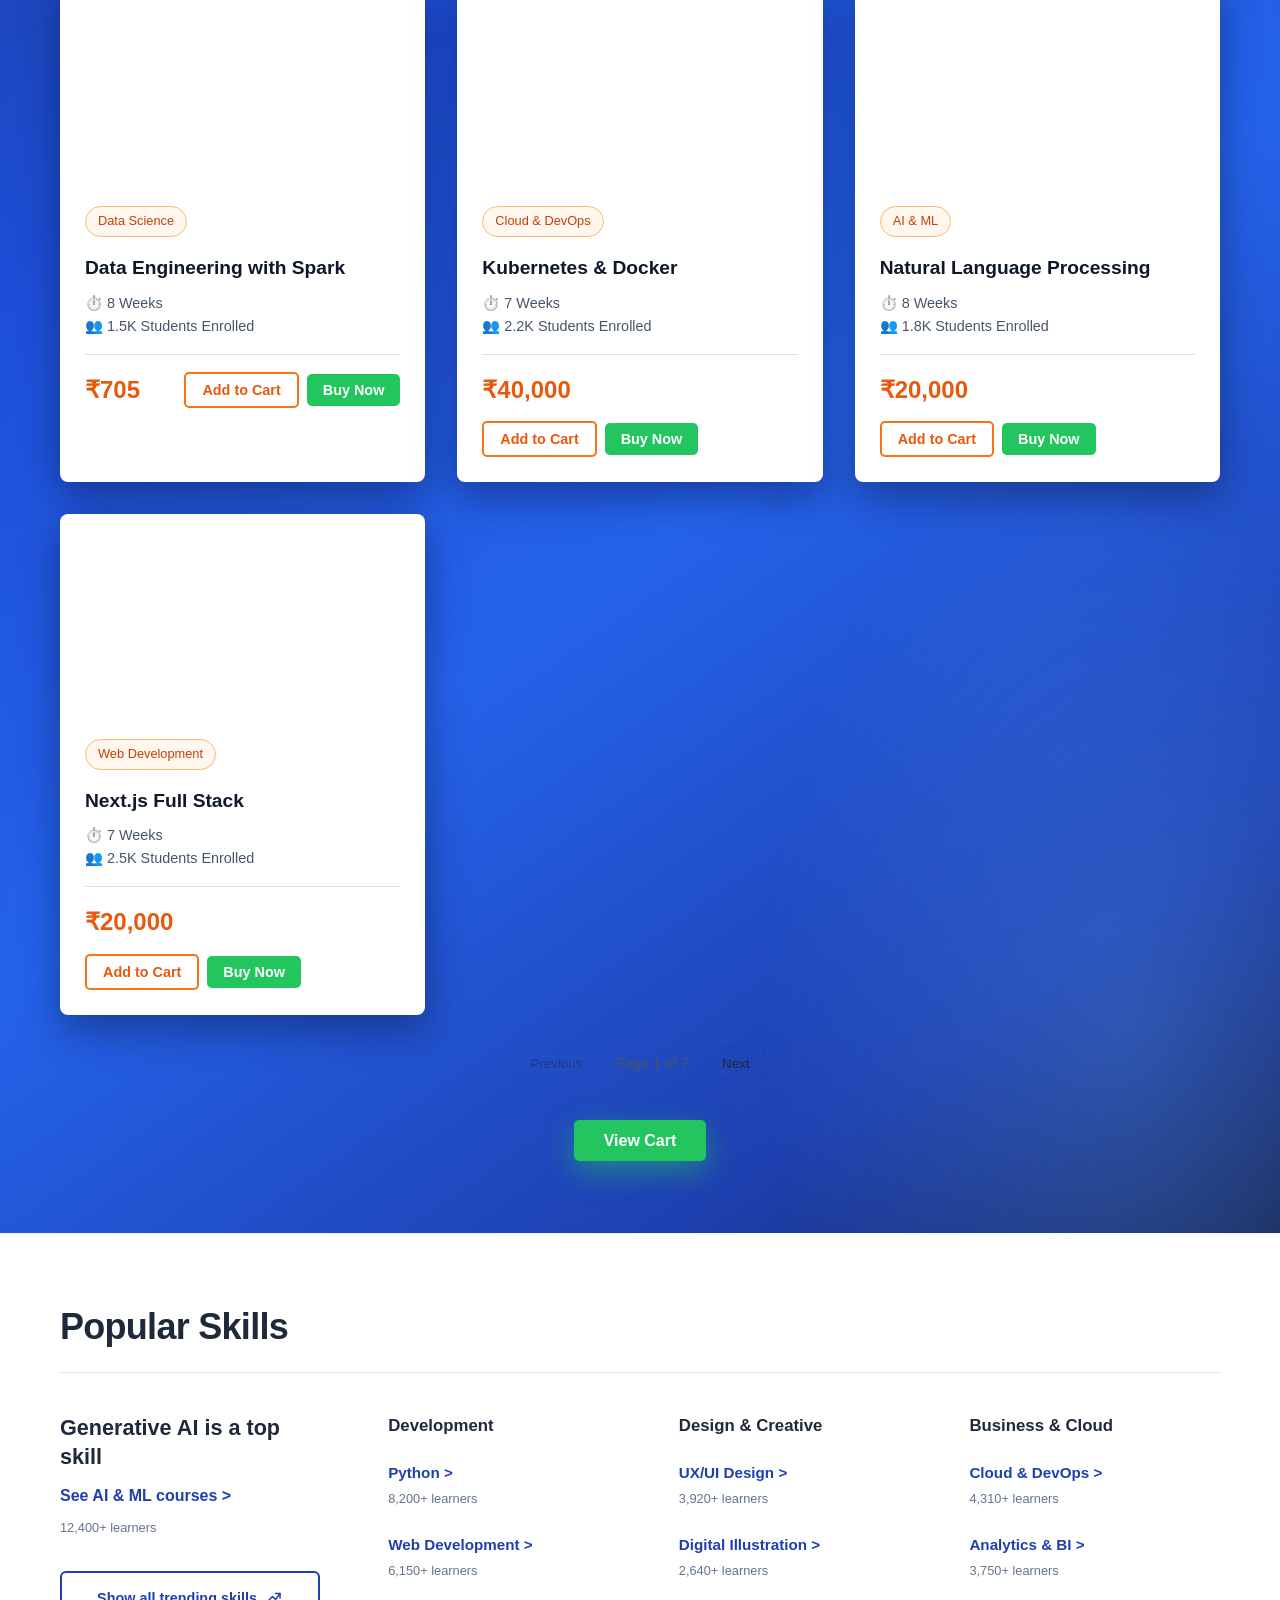
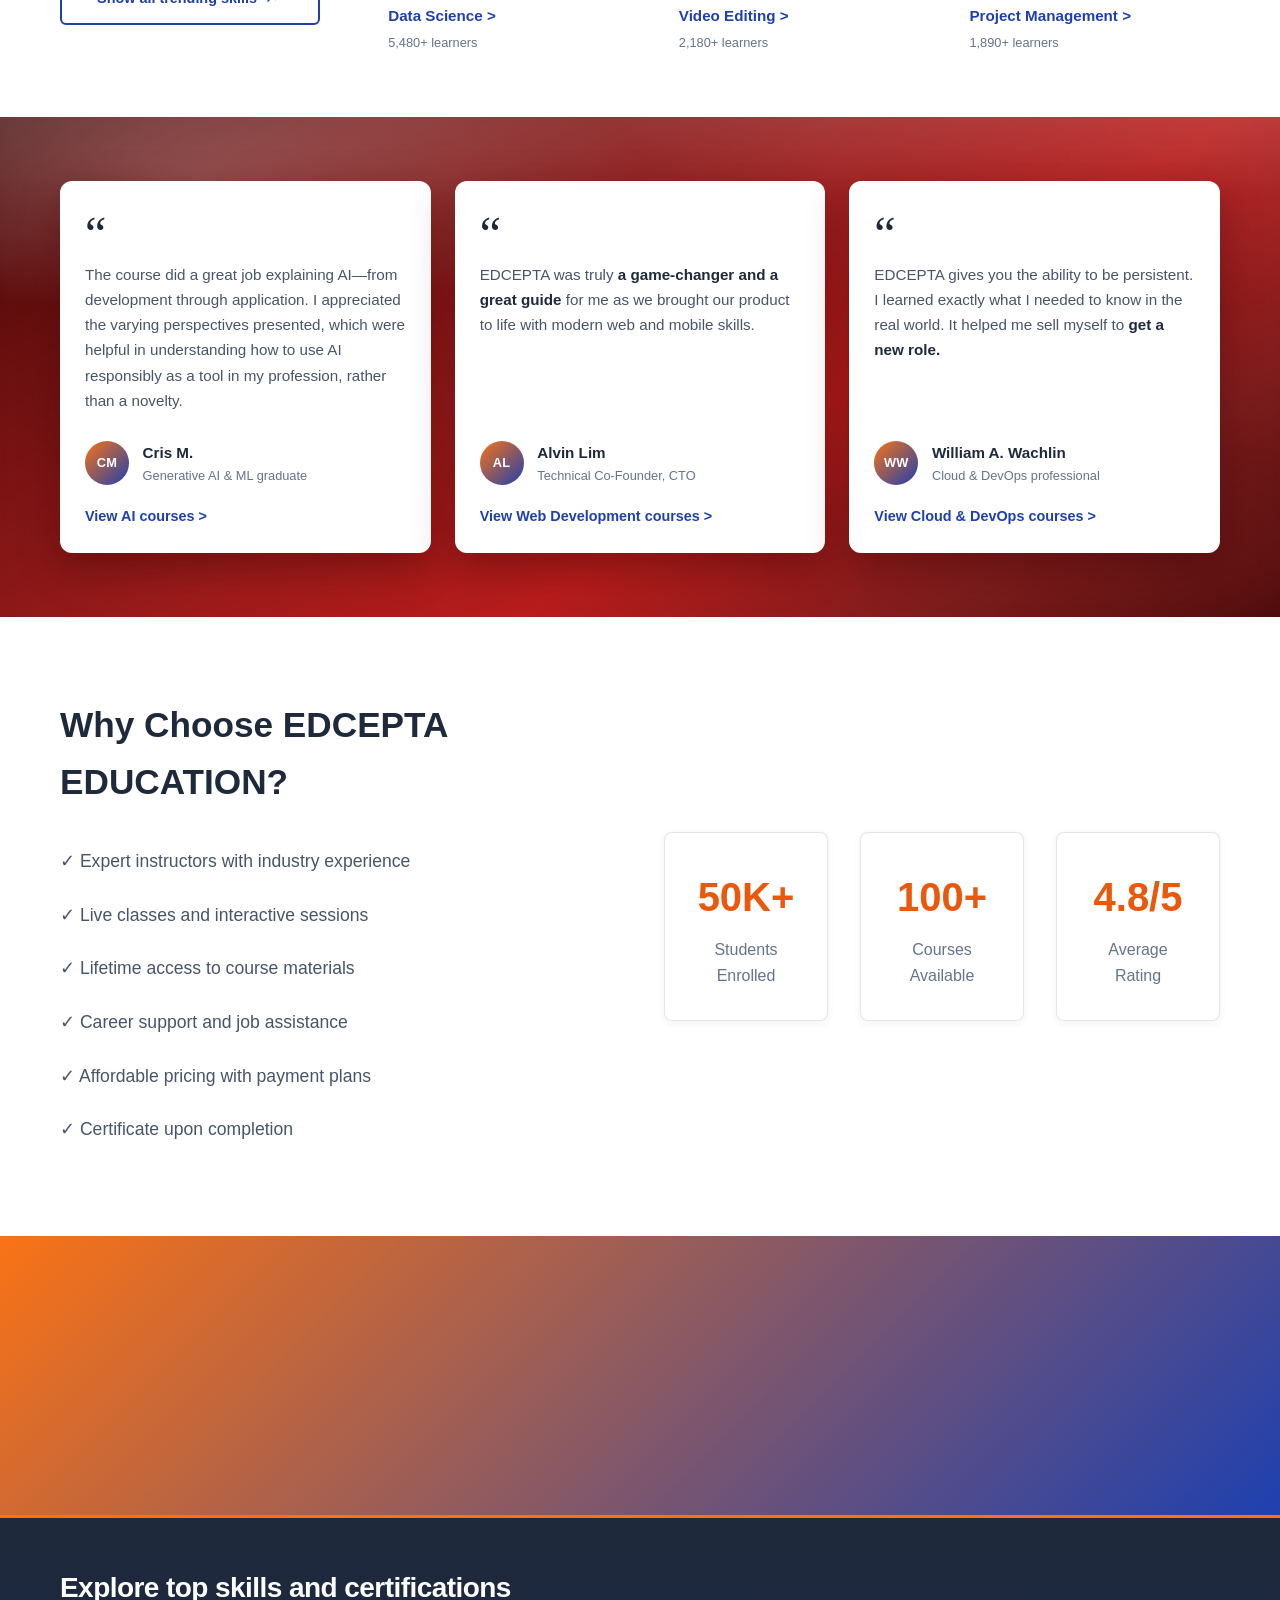
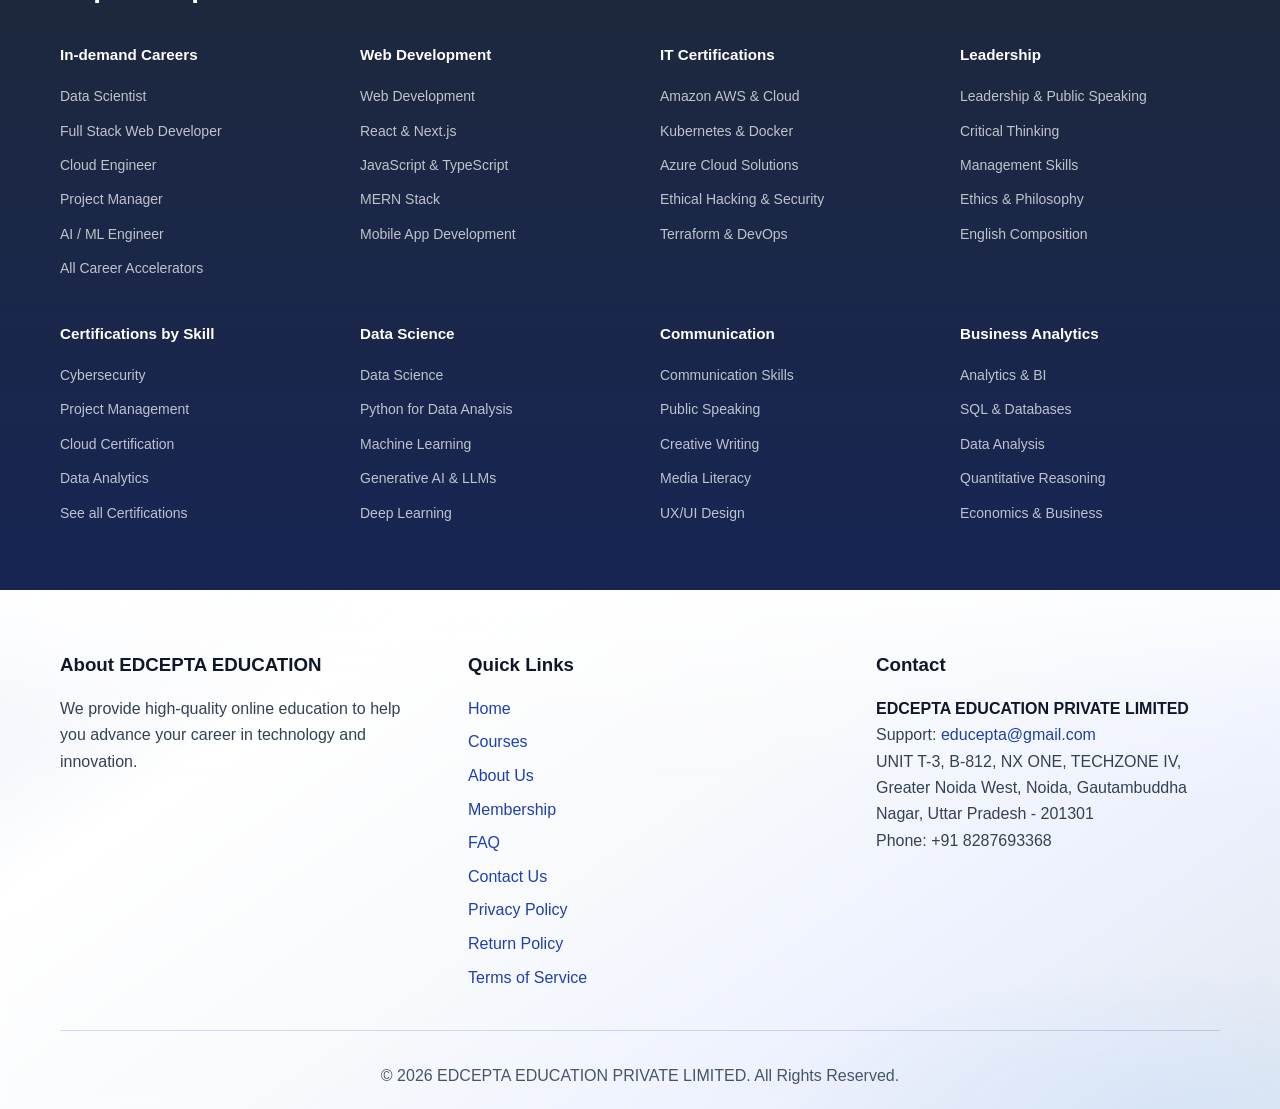
==== commit da7d7f93: "Expand EDCEPTA site with new homepage sections, info pages, and course updates. Add About, FAQ, and " ====
--- a/index.html
+++ b/index.html
@@ -4,7 +4,7 @@
     <meta charset="UTF-8">
     <meta name="viewport" content="width=device-width, initial-scale=1.0">
     <title>EDCEPTA EDUCATION</title>
-    <link rel="stylesheet" href="styles.css?v=41">
+    <link rel="stylesheet" href="styles.css?v=74">
 </head>
 <body>
     <!-- Navigation Bar -->
@@ -12,7 +12,7 @@
         <div class="container">
             <div class="nav-wrapper">
                 <a href="/" class="logo">
-                    <img src="images/edcepta-logo.png?v=5" alt="EDCEPTA EDUCATION">
+                    <img src="images/edcepta-logo.png?v=8" alt="EDCEPTA EDUCATION">
                 </a>
                 
                 <div class="search-container">
@@ -23,9 +23,10 @@
                 <ul class="nav-links">
                     <li><a href="#home">Home</a></li>
                     <li><a href="#courses">Courses</a></li>
-                    <li><a href="#about">About</a></li>
-                    <li><a href="#contact">Contact</a></li>
-                    <li><a href="/checkout" style="color: var(--primary-color); font-weight: bold;">🛒 Cart</a></li>
+                    <li><a href="/about.html">About</a></li>
+                    <li><a href="#membership">Membership</a></li>
+                    <li><a href="/contact.html">Contact</a></li>
+                    <li><a href="/checkout" class="nav-cart">🛒 Cart</a></li>
                     <li id="authLink"></li>
                 </ul>
                 <button class="hamburger" id="hamburger">☰</button>
@@ -37,8 +38,342 @@
     <section class="hero" id="home">
         <div class="hero-content hero-animate">
             <h1 class="hero-title">Learn From The Best</h1>
-            <p class="hero-subtitle">Upskill yourself with industry-relevant courses taught by experts</p>
+            <div class="hero-subtitle">
+                <p class="hero-subtitle-lead"><strong>Build Real-World Skills for Future-Ready Careers</strong></p>
+                <p class="hero-subtitle-detail">Master practical competencies through immersive programs developed and delivered by experienced industry practitioners.</p>
+            </div>
             <button class="btn btn-primary hero-cta">Explore Courses</button>
+        </div>
+    </section>
+
+    <!-- Vision Spotlight -->
+    <section class="vision-section" id="vision">
+        <div class="container">
+            <article class="vision-card animate-on-scroll">
+                <div class="vision-media-wrap">
+                    <img
+                        src="images/vision-spotlight.png"
+                        alt="Our vision: Learn the basics in a modern way using advanced technologies and innovative teaching methods."
+                        class="vision-media"
+                        loading="lazy"
+                    >
+                </div>
+                <div class="vision-copy">
+                    <p class="vision-tag">Our Vision</p>
+                    <h2>Modern learning experiences for every student</h2>
+                    <p>
+                        We blend foundational concepts with advanced technologies and practical,
+                        innovative teaching methods to build confident, future-ready learners.
+                    </p>
+                    <a href="#courses" class="vision-link">Explore programs <span aria-hidden="true">→</span></a>
+                </div>
+            </article>
+        </div>
+    </section>
+
+    <!-- EDCEPTA Advantage -->
+    <section class="advantage-section">
+        <div class="container">
+            <h2 class="advantage-heading animate-on-scroll">Get the EDCEPTA advantage</h2>
+            <div class="advantage-grid">
+                <article class="advantage-card animate-on-scroll" style="--i: 0">
+                    <div class="advantage-visual advantage-visual--orange">
+                        <img src="https://images.unsplash.com/photo-1503676260728-1c00da094a0b?w=480&h=480&fit=crop" alt="Conceptual learning with visual tools" loading="lazy">
+                    </div>
+                    <p class="advantage-caption">Conceptual clarity through visualisation</p>
+                </article>
+                <article class="advantage-card animate-on-scroll" style="--i: 1">
+                    <div class="advantage-visual advantage-visual--blue">
+                        <img src="https://images.unsplash.com/photo-1522202176988-66273c2fd55f?w=480&h=480&fit=crop" alt="Personalised learning on digital platform" loading="lazy">
+                    </div>
+                    <p class="advantage-caption">Personalised learning programs</p>
+                </article>
+                <article class="advantage-card animate-on-scroll" style="--i: 2">
+                    <div class="advantage-visual advantage-visual--green">
+                        <img src="https://images.unsplash.com/photo-1524178232363-1fb2b075b655?w=480&h=480&fit=crop" alt="One-on-one attention from instructors" loading="lazy">
+                    </div>
+                    <p class="advantage-caption">Unmatched individual attention</p>
+                </article>
+            </div>
+        </div>
+    </section>
+
+    <!-- Membership plan (navbar Membership links here) -->
+    <section class="subscribe-section" id="membership">
+        <div class="container">
+            <div class="subscribe-banner membership-home-banner animate-on-scroll">
+                <div class="subscribe-content">
+                    <p class="membership-plan-eyebrow">EDCEPTA Plus · Annual plan</p>
+                    <h2>Build your career with an EDCEPTA Plus membership</h2>
+                    <p class="subscribe-lead">Members get priority support, live sessions, and resources across every category. Join thousands of learners—starting at just <strong>₹200/year</strong>.</p>
+                    <ul class="subscribe-features">
+                        <li>
+                            <span class="subscribe-icon subscribe-icon--primary" aria-hidden="true">✦</span>
+                            <span>Get access to <strong>62+</strong> programs across tech, sciences &amp; humanities</span>
+                        </li>
+                        <li>
+                            <span class="subscribe-icon subscribe-icon--secondary" aria-hidden="true">💡</span>
+                            <span>Learn from <strong>expert instructors</strong> with industry experience</span>
+                        </li>
+                        <li>
+                            <span class="subscribe-icon subscribe-icon--accent" aria-hidden="true">⌘</span>
+                            <span>AI, Web Dev, Data, Cloud, Creative Arts &amp; <strong>50+ topics</strong></span>
+                        </li>
+                        <li>
+                            <span class="subscribe-icon subscribe-icon--warm" aria-hidden="true">🏆</span>
+                            <span>Certification prep for <strong>AWS, CompTIA, PMI</strong> &amp; more</span>
+                        </li>
+                    </ul>
+                    <div class="membership-plan-price-tag membership-plan-price-tag--home">
+                        <span class="membership-plan-price-amount">₹200</span>
+                        <span class="membership-plan-price-period">per year · less than ₹17/month</span>
+                    </div>
+                    <div class="subscribe-actions">
+                        <button type="button" class="btn-subscribe-primary" id="homeSubscribeBtn">Subscribe now</button>
+                        <a href="#membership-details" class="subscribe-learn-more">Learn more</a>
+                    </div>
+                </div>
+                <div class="subscribe-visual membership-home-visual" aria-hidden="true">
+                    <div class="subscribe-visual-main">
+                        <div class="membership-plan-visual-shapes"></div>
+                        <img src="https://images.unsplash.com/photo-1522202176988-66273c2fd55f?w=640&h=640&fit=crop" alt="">
+                    </div>
+                    <div class="subscribe-visual-accent"></div>
+                </div>
+            </div>
+
+            <div class="membership-details membership-details--home" id="membership-details">
+                <h3 class="membership-details-title">What’s included in EDCEPTA Plus</h3>
+                <div class="membership-details-grid">
+                    <article class="membership-detail-card">
+                        <span class="membership-detail-num">01</span>
+                        <h4>Member-only resources</h4>
+                        <p>Notes, cheat sheets, and practice materials for subscribers.</p>
+                    </article>
+                    <article class="membership-detail-card">
+                        <span class="membership-detail-num">02</span>
+                        <h4>Priority support</h4>
+                        <p>Faster help for billing, access, and course questions.</p>
+                    </article>
+                    <article class="membership-detail-card">
+                        <span class="membership-detail-num">03</span>
+                        <h4>Live Q&amp;A sessions</h4>
+                        <p>Monthly sessions with educators for career guidance.</p>
+                    </article>
+                    <article class="membership-detail-card">
+                        <span class="membership-detail-num">04</span>
+                        <h4>Digital certificate</h4>
+                        <p>EDCEPTA Plus member certificate when you complete your plan.</p>
+                    </article>
+                </div>
+            </div>
+
+            <section class="learning-hub-section animate-on-scroll" aria-label="Your learning dashboard on EDCEPTA">
+                <div class="learning-hub-shell">
+                    <article class="learning-hub-hero learn-hover-card">
+                        <div class="learning-hub-hero-media" aria-hidden="true">
+                            <img src="images/learning-dashboard.png" alt="" loading="lazy">
+                        </div>
+                        <div class="learning-hub-hero-content">
+                            <span class="learning-hub-tag">Featured Program</span>
+                            <h3>Build job-ready skills with guided learning paths</h3>
+                            <p>Track lessons, practice projects, and certification prep in one place with EDCEPTA Plus.</p>
+                            <a href="#courses" class="learning-hub-cta">Continue learning <span aria-hidden="true">→</span></a>
+                        </div>
+                    </article>
+
+                    <div class="learning-hub-grid">
+                        <article class="learning-hub-panel learn-hover-panel">
+                            <div class="learning-hub-panel-head">
+                                <h4>Courses you are taking</h4>
+                                <span class="learning-hub-filter">All categories</span>
+                            </div>
+                            <ul class="learning-course-list">
+                                <li class="learning-course-row learn-hover-row">
+                                    <span class="learning-course-icon" aria-hidden="true">🌐</span>
+                                    <div class="learning-course-meta">
+                                        <strong>Web Development</strong>
+                                        <span>42 hours spent</span>
+                                        <div class="learning-progress"><span style="width: 86%"></span></div>
+                                    </div>
+                                    <span class="learning-status learning-status--progress">In progress</span>
+                                </li>
+                                <li class="learning-course-row learn-hover-row">
+                                    <span class="learning-course-icon" aria-hidden="true">📊</span>
+                                    <div class="learning-course-meta">
+                                        <strong>Data Science</strong>
+                                        <span>28 hours spent</span>
+                                        <div class="learning-progress"><span style="width: 62%"></span></div>
+                                    </div>
+                                    <span class="learning-status learning-status--progress">In progress</span>
+                                </li>
+                                <li class="learning-course-row learn-hover-row">
+                                    <span class="learning-course-icon" aria-hidden="true">🤖</span>
+                                    <div class="learning-course-meta">
+                                        <strong>AI &amp; Machine Learning</strong>
+                                        <span>18 hours spent</span>
+                                        <div class="learning-progress"><span style="width: 34%"></span></div>
+                                    </div>
+                                    <span class="learning-status learning-status--progress">In progress</span>
+                                </li>
+                                <li class="learning-course-row learn-hover-row">
+                                    <span class="learning-course-icon" aria-hidden="true">☁️</span>
+                                    <div class="learning-course-meta">
+                                        <strong>Cloud &amp; DevOps</strong>
+                                        <span>64 hours spent</span>
+                                        <div class="learning-progress learning-progress--complete"><span style="width: 100%"></span></div>
+                                    </div>
+                                    <span class="learning-status learning-status--done">Completed</span>
+                                </li>
+                            </ul>
+                        </article>
+
+                        <aside class="learning-hub-panel learn-hover-panel">
+                            <div class="learning-hub-panel-head">
+                                <h4>My learning progress</h4>
+                                <span class="learning-hub-filter">This month</span>
+                            </div>
+                            <div class="learning-stats-grid">
+                                <div class="learning-stat-card learn-hover-stat learning-stat-card--wide">
+                                    <p>Study time tracked</p>
+                                    <strong>124<span> hrs</span></strong>
+                                </div>
+                                <div class="learning-stat-card learn-hover-stat learning-stat-card--accent">
+                                    <p>Courses completed</p>
+                                    <strong>36</strong>
+                                    <small>70% goal reached</small>
+                                </div>
+                                <div class="learning-stat-card learn-hover-stat">
+                                    <p>Practice tests passed</p>
+                                    <strong>18</strong>
+                                </div>
+                                <div class="learning-stat-card learn-hover-stat learning-stat-card--chart">
+                                    <p>Overall performance</p>
+                                    <strong>86%</strong>
+                                    <span class="learning-chart-line" aria-hidden="true"></span>
+                                </div>
+                            </div>
+                        </aside>
+                    </div>
+                </div>
+            </section>
+
+            <section class="knowledge-layer-section animate-on-scroll" aria-label="Knowledge layer for EDCEPTA">
+                <div class="knowledge-layer-frame">
+                    <img src="images/knowledge-hero.png" alt="Knowledge layer visual" class="knowledge-layer-image" loading="lazy">
+                    <div class="knowledge-layer-overlay">
+                        <div class="knowledge-layer-bottom">
+                            <p class="knowledge-side-note">Your knowledge • your growth asset • endless opportunities</p>
+                            <div class="knowledge-main-copy">
+                                <h3>Personalized paths for AI, cloud, web dev, data science, and certifications.</h3>
+                            </div>
+                        </div>
+                    </div>
+                </div>
+            </section>
+        </div>
+    </section>
+
+    <!-- Certifications -->
+    <section class="cert-section" id="certifications">
+        <div class="container">
+            <div class="cert-banner animate-on-scroll">
+                <div class="cert-intro">
+                    <h2>Get certified and get ahead in your career</h2>
+                    <p>Prep for certifications with comprehensive courses, practice tests, and special offers on exam vouchers through EDCEPTA.</p>
+                    <a href="#courses" class="cert-cta-link">Explore certifications and vouchers <span aria-hidden="true">→</span></a>
+                </div>
+                <div class="cert-cards">
+                    <a href="#courses" class="cert-card" data-filter-hint="cloud">
+                        <div class="cert-badges cert-badges--comptia" aria-hidden="true">
+                            <span class="cert-badge cert-badge--sm">A+</span>
+                            <span class="cert-badge cert-badge--md">Network+</span>
+                            <span class="cert-badge cert-badge--lg">Security+</span>
+                            <span class="cert-badge cert-badge--sm">Linux+</span>
+                            <span class="cert-badge cert-badge--xs">PenTest+</span>
+                        </div>
+                        <h3>CompTIA</h3>
+                        <p>Cloud, Networking, Cybersecurity</p>
+                    </a>
+                    <a href="#courses" class="cert-card">
+                        <div class="cert-badges cert-badges--aws" aria-hidden="true">
+                            <span class="cert-badge cert-badge--hex">CLF</span>
+                            <span class="cert-badge cert-badge--hex cert-badge--hex-lg">SAA</span>
+                            <span class="cert-badge cert-badge--hex">DVA</span>
+                            <span class="cert-badge cert-badge--hex cert-badge--hex-sm">SOA</span>
+                        </div>
+                        <h3>AWS</h3>
+                        <p>Cloud, AI, Coding, Networking</p>
+                    </a>
+                    <a href="#courses" class="cert-card">
+                        <div class="cert-badges cert-badges--pmi" aria-hidden="true">
+                            <span class="cert-badge cert-badge--round cert-badge--pmp">PMP</span>
+                            <span class="cert-badge cert-badge--round cert-badge--capm">CAPM</span>
+                            <span class="cert-badge cert-badge--round cert-badge--rmp">PMI-RMP</span>
+                        </div>
+                        <h3>PMI</h3>
+                        <p>Project &amp; Program Management</p>
+                    </a>
+                </div>
+            </div>
+        </div>
+    </section>
+
+    <!-- Career Accelerators -->
+    <section class="career-section" id="careers">
+        <div class="container">
+            <h2 class="career-heading animate-on-scroll">Ready to reimagine your career?</h2>
+            <p class="career-subtitle animate-on-scroll">Get the skills and real-world experience employers want with EDCEPTA Career Accelerators.</p>
+            <div class="career-grid">
+                <a href="#courses" class="career-card animate-on-scroll" style="--i: 0" data-career-filter="cloud">
+                    <div class="career-card-visual career-card-visual--green">
+                        <span class="career-card-icon" aria-hidden="true">
+                            <svg viewBox="0 0 64 64" fill="none" xmlns="http://www.w3.org/2000/svg"><path d="M18 44c-6 0-10-4-10-10 0-5 4-9 9-10 1-8 8-14 17-14 9 0 16 6 17 14 5 1 9 5 9 10 0 6-4 10-10 10H18z" stroke="currentColor" stroke-width="3" stroke-linejoin="round"/></svg>
+                        </span>
+                        <img src="https://images.unsplash.com/photo-1573496359142-b8d87734a5a2?w=400&h=280&fit=crop&crop=face" alt="" loading="lazy">
+                    </div>
+                    <div class="career-card-body">
+                        <h3>Cloud Engineer</h3>
+                        <div class="career-meta">
+                            <span class="career-rating"><span class="career-star" aria-hidden="true">★</span> 4.8</span>
+                            <span class="career-pill">2.8K ratings</span>
+                            <span class="career-pill">42 total hours</span>
+                        </div>
+                    </div>
+                </a>
+                <a href="#courses" class="career-card animate-on-scroll" style="--i: 1" data-career-filter="data-science">
+                    <div class="career-card-visual career-card-visual--pink">
+                        <span class="career-card-icon career-card-icon--chart" aria-hidden="true">
+                            <svg viewBox="0 0 64 64" fill="none" xmlns="http://www.w3.org/2000/svg"><rect x="12" y="32" width="10" height="20" rx="2" fill="currentColor" opacity="0.5"/><rect x="27" y="22" width="10" height="30" rx="2" fill="currentColor" opacity="0.7"/><rect x="42" y="14" width="10" height="38" rx="2" fill="currentColor"/></svg>
+                        </span>
+                        <img src="https://images.unsplash.com/photo-1472099645785-5658abf4ff4e?w=400&h=280&fit=crop&crop=face" alt="" loading="lazy">
+                    </div>
+                    <div class="career-card-body">
+                        <h3>Data Scientist</h3>
+                        <div class="career-meta">
+                            <span class="career-rating"><span class="career-star" aria-hidden="true">★</span> 4.7</span>
+                            <span class="career-pill">3.5K ratings</span>
+                            <span class="career-pill">58 total hours</span>
+                        </div>
+                    </div>
+                </a>
+                <a href="#courses" class="career-card animate-on-scroll" style="--i: 2" data-career-filter="web-development">
+                    <div class="career-card-visual career-card-visual--purple">
+                        <span class="career-card-icon career-card-icon--phone" aria-hidden="true">
+                            <svg viewBox="0 0 64 64" fill="none" xmlns="http://www.w3.org/2000/svg"><rect x="20" y="8" width="24" height="48" rx="4" stroke="currentColor" stroke-width="3"/><circle cx="32" cy="48" r="2" fill="currentColor"/></svg>
+                        </span>
+                        <img src="https://images.unsplash.com/photo-1580489944761-15a19d654956?w=400&h=280&fit=crop&crop=face" alt="" loading="lazy">
+                    </div>
+                    <div class="career-card-body">
+                        <h3>Digital Marketer</h3>
+                        <div class="career-meta">
+                            <span class="career-rating"><span class="career-star" aria-hidden="true">★</span> 4.7</span>
+                            <span class="career-pill">1.9K ratings</span>
+                            <span class="career-pill">36 total hours</span>
+                        </div>
+                    </div>
+                </a>
+            </div>
         </div>
     </section>
 
@@ -72,6 +407,126 @@
         </div>
     </section>
 
+    <!-- Popular Skills -->
+    <section class="skills-section" id="popular-skills">
+        <div class="container">
+            <h2 class="skills-heading animate-on-scroll">Popular Skills</h2>
+            <div class="skills-divider"></div>
+            <div class="skills-grid animate-on-scroll">
+                <div class="skills-featured">
+                    <h3 class="skills-featured-title">Generative AI is a top skill</h3>
+                    <a href="#courses" class="skills-link" data-skill-filter="ai-ml">See AI &amp; ML courses <span aria-hidden="true">&gt;</span></a>
+                    <p class="skills-learners">12,400+ learners</p>
+                    <a href="#courses" class="skills-show-all" id="skillsShowAll">
+                        Show all trending skills
+                        <svg width="18" height="18" viewBox="0 0 24 24" fill="none" aria-hidden="true"><path d="M4 16l6-6 4 4 6-8" stroke="currentColor" stroke-width="2" stroke-linecap="round" stroke-linejoin="round"/><path d="M14 6h6v6" stroke="currentColor" stroke-width="2" stroke-linecap="round" stroke-linejoin="round"/></svg>
+                    </a>
+                </div>
+                <div class="skills-column">
+                    <h3 class="skills-column-title">Development</h3>
+                    <ul class="skills-list">
+                        <li>
+                            <a href="#courses" class="skills-link" data-skill-filter="data-science">Python <span aria-hidden="true">&gt;</span></a>
+                            <span class="skills-learners">8,200+ learners</span>
+                        </li>
+                        <li>
+                            <a href="#courses" class="skills-link" data-skill-filter="web-development">Web Development <span aria-hidden="true">&gt;</span></a>
+                            <span class="skills-learners">6,150+ learners</span>
+                        </li>
+                        <li>
+                            <a href="#courses" class="skills-link" data-skill-filter="data-science">Data Science <span aria-hidden="true">&gt;</span></a>
+                            <span class="skills-learners">5,480+ learners</span>
+                        </li>
+                    </ul>
+                </div>
+                <div class="skills-column">
+                    <h3 class="skills-column-title">Design &amp; Creative</h3>
+                    <ul class="skills-list">
+                        <li>
+                            <a href="#courses" class="skills-link" data-skill-filter="music-creative">UX/UI Design <span aria-hidden="true">&gt;</span></a>
+                            <span class="skills-learners">3,920+ learners</span>
+                        </li>
+                        <li>
+                            <a href="#courses" class="skills-link" data-skill-filter="music-creative">Digital Illustration <span aria-hidden="true">&gt;</span></a>
+                            <span class="skills-learners">2,640+ learners</span>
+                        </li>
+                        <li>
+                            <a href="#courses" class="skills-link" data-skill-filter="music-creative">Video Editing <span aria-hidden="true">&gt;</span></a>
+                            <span class="skills-learners">2,180+ learners</span>
+                        </li>
+                    </ul>
+                </div>
+                <div class="skills-column">
+                    <h3 class="skills-column-title">Business &amp; Cloud</h3>
+                    <ul class="skills-list">
+                        <li>
+                            <a href="#courses" class="skills-link" data-skill-filter="cloud">Cloud &amp; DevOps <span aria-hidden="true">&gt;</span></a>
+                            <span class="skills-learners">4,310+ learners</span>
+                        </li>
+                        <li>
+                            <a href="#courses" class="skills-link" data-skill-filter="data-science">Analytics &amp; BI <span aria-hidden="true">&gt;</span></a>
+                            <span class="skills-learners">3,750+ learners</span>
+                        </li>
+                        <li>
+                            <a href="#courses" class="skills-link" data-skill-filter="social-humanities">Project Management <span aria-hidden="true">&gt;</span></a>
+                            <span class="skills-learners">1,890+ learners</span>
+                        </li>
+                    </ul>
+                </div>
+            </div>
+        </div>
+    </section>
+
+    <!-- Testimonials -->
+    <section class="testimonials-section" id="testimonials">
+        <div class="container">
+            <div class="testimonials-grid">
+                <article class="testimonial-card animate-on-scroll" style="--i: 0">
+                    <span class="testimonial-quote-mark" aria-hidden="true">“</span>
+                    <blockquote class="testimonial-text">
+                        The course did a great job explaining AI—from development through application. I appreciated the varying perspectives presented, which were helpful in understanding how to use AI responsibly as a tool in my profession, rather than a novelty.
+                    </blockquote>
+                    <div class="testimonial-author">
+                        <span class="testimonial-initials" aria-hidden="true">CM</span>
+                        <div>
+                            <p class="testimonial-name">Cris M.</p>
+                            <p class="testimonial-role">Generative AI &amp; ML graduate</p>
+                        </div>
+                    </div>
+                    <a href="#courses" class="testimonial-link" data-skill-filter="ai-ml">View AI courses <span aria-hidden="true">&gt;</span></a>
+                </article>
+                <article class="testimonial-card animate-on-scroll" style="--i: 1">
+                    <span class="testimonial-quote-mark" aria-hidden="true">“</span>
+                    <blockquote class="testimonial-text">
+                        EDCEPTA was truly <strong>a game-changer and a great guide</strong> for me as we brought our product to life with modern web and mobile skills.
+                    </blockquote>
+                    <div class="testimonial-author">
+                        <span class="testimonial-initials" aria-hidden="true">AL</span>
+                        <div>
+                            <p class="testimonial-name">Alvin Lim</p>
+                            <p class="testimonial-role">Technical Co-Founder, CTO</p>
+                        </div>
+                    </div>
+                    <a href="#courses" class="testimonial-link" data-skill-filter="web-development">View Web Development courses <span aria-hidden="true">&gt;</span></a>
+                </article>
+                <article class="testimonial-card animate-on-scroll" style="--i: 2">
+                    <span class="testimonial-quote-mark" aria-hidden="true">“</span>
+                    <blockquote class="testimonial-text">
+                        EDCEPTA gives you the ability to be persistent. I learned exactly what I needed to know in the real world. It helped me sell myself to <strong>get a new role.</strong>
+                    </blockquote>
+                    <div class="testimonial-author">
+                        <span class="testimonial-initials" aria-hidden="true">WW</span>
+                        <div>
+                            <p class="testimonial-name">William A. Wachlin</p>
+                            <p class="testimonial-role">Cloud &amp; DevOps professional</p>
+                        </div>
+                    </div>
+                    <a href="#courses" class="testimonial-link" data-skill-filter="cloud">View Cloud &amp; DevOps courses <span aria-hidden="true">&gt;</span></a>
+                </article>
+            </div>
+        </div>
+    </section>
+
     <!-- About Section -->
     <section class="about-section" id="about">
         <div class="container">
@@ -117,40 +572,9 @@
         </div>
     </section>
 
-    <!-- Footer -->
-    <footer class="footer" id="contact">
-        <div class="container">
-            <div class="footer-content">
-                <div class="footer-section animate-on-scroll" style="--i: 0">
-                    <h3>About EDCEPTA EDUCATION</h3>
-                    <p>We provide high-quality online education to help you advance your career in technology and innovation.</p>
-                </div>
-                <div class="footer-section animate-on-scroll" style="--i: 1">
-                    <h3>Quick Links</h3>
-                    <ul>
-                        <li><a href="#home">Home</a></li>
-                        <li><a href="#courses">Courses</a></li>
-                        <li><a href="#about">About Us</a></li>
-                        <li><a href="/privacy-policy">Privacy Policy</a></li>
-                        <li><a href="/return-refund-policy">Return & Refund Policy</a></li>
-                        <li><a href="/terms-conditions">Terms & Conditions</a></li>
-                        <li><a href="/contact">Contact</a></li>
-                    </ul>
-                </div>
-
-                <div class="footer-section animate-on-scroll" style="--i: 2">
-                    <h3>Contact</h3>
-                    <p><strong>EDCEPTA EDUCATION</strong></p>
-                    <p>Support: <a href="mailto:educepta@gmail.com">educepta@gmail.com</a></p>
-                    <p>UNIT T-3, B-812, NX ONE, TECHZONE IV, Greater Noida West, Noida, Gautambuddha Nagar, Uttar Pradesh - 201301</p>
-                    <p>Phone: +91 8287693368</p>
-                </div>
-            </div>
-            <div class="footer-bottom animate-on-scroll">
-                <p>&copy; 2024 EDCEPTA EDUCATION. All Rights Reserved.</p>
-            </div>
-        </div>
-    </footer>
+    <!-- Footer (explore + main — loaded by js/site-footer.js?v=7) -->
+    <footer class="site-footer" id="contact" aria-label="Site footer"></footer>
+    <script src="js/site-footer.js?v=7"></script>
 
     <!-- Course Modal -->
     <div class="modal" id="courseModal">
@@ -168,8 +592,8 @@
     </div>
 
     <script src="config.js"></script>
-    <script src="data/courses_data.js"></script>
-    <script src="script-api.js"></script>
+    <script src="data/courses_data.js?v=4"></script>
+    <script src="script-api.js?v=5"></script>
 
     <script>
 
@@ -221,11 +645,108 @@
                 }
             });
 
-            const exploreBtns = document.querySelectorAll('.btn-primary');
-            if (exploreBtns.length > 0) {
-                exploreBtns[0].addEventListener('click', function() {
+            const heroCta = document.querySelector('.hero-cta');
+            if (heroCta) {
+                heroCta.addEventListener('click', function() {
                     document.getElementById('courses').scrollIntoView({ behavior: 'smooth' });
                 });
+            }
+
+            document.querySelectorAll('.cert-card[data-filter-hint="cloud"]').forEach(function(card) {
+                card.addEventListener('click', function(e) {
+                    const cloudBtn = document.querySelector('.filter-btn[data-filter="cloud"]');
+                    if (cloudBtn) {
+                        e.preventDefault();
+                        cloudBtn.click();
+                        document.getElementById('courses').scrollIntoView({ behavior: 'smooth' });
+                    }
+                });
+            });
+
+            document.querySelectorAll('.career-card[data-career-filter]').forEach(function(card) {
+                card.addEventListener('click', function(e) {
+                    const filter = card.getAttribute('data-career-filter');
+                    const filterBtn = document.querySelector('.filter-btn[data-filter="' + filter + '"]');
+                    if (filterBtn) {
+                        e.preventDefault();
+                        filterBtn.click();
+                        document.getElementById('courses').scrollIntoView({ behavior: 'smooth' });
+                    }
+                });
+            });
+
+            function applySkillFilter(filter) {
+                const filterBtn = document.querySelector('.filter-btn[data-filter="' + filter + '"]');
+                if (filterBtn) filterBtn.click();
+                document.getElementById('courses').scrollIntoView({ behavior: 'smooth' });
+            }
+
+            document.querySelectorAll('.skills-link[data-skill-filter], .testimonial-link[data-skill-filter]').forEach(function(link) {
+                link.addEventListener('click', function(e) {
+                    e.preventDefault();
+                    applySkillFilter(link.getAttribute('data-skill-filter'));
+                });
+            });
+
+            const skillsShowAll = document.getElementById('skillsShowAll');
+            if (skillsShowAll) {
+                skillsShowAll.addEventListener('click', function(e) {
+                    e.preventDefault();
+                    const allBtn = document.querySelector('.filter-btn[data-filter="all"]');
+                    if (allBtn) allBtn.click();
+                    document.getElementById('courses').scrollIntoView({ behavior: 'smooth' });
+                });
+            }
+
+            const MEMBERSHIP_ITEM = {
+                id: 'membership-edcepta-plus',
+                title: 'EDCEPTA Plus Membership (Annual)',
+                price: 200
+            };
+
+            function goToMembershipCheckout() {
+                localStorage.setItem('checkoutItems', JSON.stringify([MEMBERSHIP_ITEM]));
+                localStorage.setItem('cart', JSON.stringify([MEMBERSHIP_ITEM]));
+                localStorage.removeItem('selectedCourse');
+                window.location.href = '/checkout';
+            }
+
+            const homeSubscribeBtn = document.getElementById('homeSubscribeBtn');
+            if (homeSubscribeBtn) {
+                homeSubscribeBtn.addEventListener('click', goToMembershipCheckout);
+            }
+
+            function scrollToMembership() {
+                const el = document.getElementById('membership');
+                if (el) el.scrollIntoView({ behavior: 'smooth', block: 'start' });
+            }
+
+            document.querySelectorAll('a[href="#membership"]').forEach(function(link) {
+                link.addEventListener('click', function(e) {
+                    e.preventDefault();
+                    scrollToMembership();
+                });
+            });
+
+            document.querySelectorAll('a[href="#membership-details"]').forEach(function(link) {
+                link.addEventListener('click', function(e) {
+                    e.preventDefault();
+                    const details = document.getElementById('membership-details');
+                    if (details) details.scrollIntoView({ behavior: 'smooth', block: 'start' });
+                });
+            });
+        }
+
+        function scrollToHashOnLoad() {
+            const hash = window.location.hash;
+            if (hash === '#membership' || hash === '#membership-details') {
+                const id = hash.slice(1);
+                const el = document.getElementById(id);
+                if (el) {
+                    setTimeout(function() {
+                        el.scrollIntoView({ behavior: 'smooth', block: 'start' });
+                    }, 300);
+                }
             }
         }
 
@@ -253,23 +774,23 @@
 
             if (currentUser) {
                 authLink.innerHTML = `
-                    <a href="${currentUser.role === 'admin' ? '/admin-dashboard' : '/user-dashboard'}" 
-                       style="color: var(--primary-color); font-weight: bold;">
+                    <a href="${currentUser.role === 'admin' ? '/admin-dashboard' : '/user-dashboard'}" class="nav-auth-link">
                         👤 ${currentUser.name}
                     </a>
                 `;
             } else {
-                authLink.innerHTML = `<a href="/login" style="color: var(--primary-color); font-weight: bold;">Login</a>`;
+                authLink.innerHTML = `<a href="/login" class="nav-auth-link">Login</a>`;
             }
 
             // Fetch and display courses from API
             console.log('Fetching courses from API...');
             
-            // Initial load using the new pagination-aware displayCourses from script-api.js
+            // Initial load using the new pagination-aware displayCourses from script-api.js?v=5
             await displayCourses('all', 1);
             setupFilterButtons();
             setupEventListeners();
             initScrollAnimations();
+            scrollToHashOnLoad();
         });
     </script>
 </body>
--- a/styles.css
+++ b/styles.css
@@ -65,45 +65,70 @@
     padding: 0 20px;
 }
 
-/* Navigation Bar */
+/* Navigation Bar — solid white, professional */
 .navbar {
-    background-color: var(--surface);
-    box-shadow: 0 2px 8px rgba(30, 41, 59, 0.08);
+    background: #ffffff;
     position: sticky;
     top: 0;
     z-index: 1000;
-    border-bottom: 1px solid var(--border-color);
-    backdrop-filter: blur(10px);
+    border-bottom: 1px solid #e8ecf1;
+    box-shadow: 0 1px 3px rgba(15, 23, 42, 0.04), 0 8px 30px rgba(15, 23, 42, 0.06);
+}
+
+.navbar::after {
+    content: '';
+    position: absolute;
+    left: 0;
+    right: 0;
+    bottom: -1px;
+    height: 3px;
+    background: linear-gradient(
+        90deg,
+        transparent 0%,
+        rgba(249, 115, 22, 0.35) 15%,
+        rgba(30, 64, 175, 0.5) 50%,
+        rgba(34, 197, 94, 0.35) 85%,
+        transparent 100%
+    );
+    pointer-events: none;
 }
 
 .nav-wrapper {
     display: flex;
     justify-content: space-between;
     align-items: center;
-    padding: 0.4rem 0;
-    gap: 1rem;
+    padding: 0.65rem 0;
+    gap: 1.25rem;
+    min-height: 88px;
+    position: relative;
 }
 
 .logo {
     display: flex;
     align-items: center;
-    justify-content: center;
+    justify-content: flex-start;
     flex-shrink: 0;
-    width: 118px;
-    height: 72px;
+    width: auto;
+    height: auto;
+    max-width: min(320px, 42vw);
     line-height: 0;
     background: #ffffff;
-    border-radius: 6px;
-    overflow: hidden;
+    border-radius: 0;
+    overflow: visible;
+    transition: opacity 0.2s ease;
+}
+
+.logo:hover {
+    opacity: 0.92;
 }
 
 .logo img {
     display: block;
-    height: 90px;
     width: auto;
-    max-width: 118px;
+    height: 44px;
+    max-width: 100%;
     object-fit: contain;
-    object-position: center center;
+    object-position: left center;
     background: #ffffff;
 }
 
@@ -111,20 +136,28 @@
 .search-container {
     display: flex;
     align-items: center;
-    background: var(--bg-mint-light);
-    border: 1px solid var(--accent-mint);
-    border-radius: 20px;
-    padding: 0 10px;
-    margin: 0 1rem;
+    background: #f4f6f9;
+    border: 1px solid #e2e8f0;
+    border-radius: 999px;
+    padding: 0 6px 0 16px;
+    margin: 0 0.5rem;
     flex-grow: 1;
-    max-width: 400px; /* Limit width */
+    max-width: 380px;
+    min-height: 44px;
+    transition: border-color 0.2s ease, box-shadow 0.2s ease, background 0.2s ease;
+}
+
+.search-container:focus-within {
+    background: #ffffff;
+    border-color: #94a3b8;
+    box-shadow: 0 0 0 3px rgba(30, 64, 175, 0.08);
 }
 
 .search-container input {
     background: transparent;
     border: none;
     color: var(--text-main);
-    padding: 8px 10px;
+    padding: 10px 8px;
     outline: none;
     flex-grow: 1;
     font-size: 0.9rem;
@@ -135,42 +168,121 @@
 }
 
 .search-container button {
-    background: transparent;
+    background: var(--secondary);
     border: none;
     cursor: pointer;
-    font-size: 1.2rem;
-    padding: 5px;
-    color: var(--primary-mint);
+    font-size: 1rem;
+    padding: 8px 12px;
+    border-radius: 999px;
+    color: var(--white);
+    line-height: 1;
+    transition: background 0.2s ease, transform 0.2s ease;
+}
+
+.search-container button:hover {
+    background: #1e3a8a;
+    transform: scale(1.04);
 }
 
 .nav-links {
     display: flex;
     list-style: none;
-    gap: 2rem;
+    align-items: center;
+    gap: 0.15rem;
+    flex-shrink: 0;
+    padding: 0.25rem;
+    background: #f8fafc;
+    border-radius: 12px;
+    border: 1px solid #eef2f6;
+}
+
+.nav-links li {
+    display: flex;
+    align-items: center;
 }
 
 .nav-links a {
     text-decoration: none;
-    color: var(--text-secondary);
-    transition: color 0.3s ease;
+    color: #334155;
+    font-weight: 600;
+    font-size: 0.8125rem;
+    letter-spacing: 0.02em;
+    text-transform: none;
+    padding: 0.5rem 0.8rem;
+    border-radius: 8px;
+    white-space: nowrap;
+    transition: color 0.2s ease, background 0.2s ease, box-shadow 0.2s ease;
+}
+
+.nav-links a:hover {
+    color: var(--secondary);
+    background: #ffffff;
+    box-shadow: 0 1px 4px rgba(15, 23, 42, 0.06);
+}
+
+.nav-links a.nav-active {
+    color: var(--secondary);
+    background: #ffffff;
     font-weight: 700;
-}
-
-.nav-links a:hover {
-    color: var(--primary-mint-dark);
-    padding: 8px 16px;
-    border-radius: 20px;
-    background-color: var(--bg-mint-light);
-    transition: all 0.3s ease;
+    box-shadow: 0 1px 6px rgba(30, 64, 175, 0.12);
+}
+
+/* Cart & Login — same labels */
+.nav-links a.nav-cart {
+    color: var(--primary) !important;
+    background: #fff7ed !important;
+    border: 1px solid #fed7aa;
+    font-weight: 700 !important;
+    margin-left: 0.25rem;
+    padding: 0.5rem 0.95rem !important;
+    box-shadow: none;
+}
+
+.nav-links a.nav-cart:hover {
+    color: var(--white) !important;
+    background: var(--primary) !important;
+    border-color: var(--primary);
+    box-shadow: 0 2px 10px rgba(249, 115, 22, 0.25);
+}
+
+.nav-links #authLink a,
+.nav-links a.nav-auth-link {
+    color: var(--white) !important;
+    background: var(--secondary) !important;
+    border: 1px solid transparent;
+    font-weight: 700 !important;
+    padding: 0.5rem 1.2rem !important;
+    margin-left: 0.25rem;
+    box-shadow: 0 2px 8px rgba(30, 64, 175, 0.2);
+}
+
+.nav-links #authLink a:hover,
+.nav-links a.nav-auth-link:hover {
+    color: var(--white) !important;
+    background: #1e3a8a !important;
+    box-shadow: 0 4px 12px rgba(30, 64, 175, 0.28);
 }
 
 .hamburger {
     display: none;
-    background: none;
-    border: none;
-    font-size: 1.5rem;
+    width: 44px;
+    height: 44px;
+    align-items: center;
+    justify-content: center;
+    background: #f8fafc;
+    border: 1px solid #e2e8f0;
+    border-radius: 10px;
+    font-size: 1.35rem;
     cursor: pointer;
-    color: var(--primary-mint) !important;
+    color: #334155 !important;
+    transition: background 0.2s ease, border-color 0.2s ease;
+    flex-shrink: 0;
+}
+
+.hamburger:hover {
+    background: #ffffff;
+    border-color: #cbd5e1;
+    color: var(--secondary) !important;
 }
 
 /* Hero Section */
@@ -185,6 +297,8 @@
         var(--secondary) 78%,
         #172554 100%
     );
+    background-size: 220% 220%;
+    animation: heroGradientFlow 18s ease-in-out infinite;
     color: var(--white);
     padding: 100px 20px;
     text-align: center;
@@ -192,16 +306,60 @@
     overflow: hidden;
 }
 
+.hero::after {
+    content: '';
+    position: absolute;
+    inset: -15%;
+    z-index: 0;
+    pointer-events: none;
+    background:
+        radial-gradient(circle at 18% 28%, rgba(255, 255, 255, 0.16) 0%, transparent 38%),
+        radial-gradient(circle at 82% 72%, rgba(255, 255, 255, 0.1) 0%, transparent 34%);
+    animation: heroAuraDrift 14s ease-in-out infinite alternate;
+}
+
 .hero::before {
     content: '';
     position: absolute;
     inset: 0;
+    z-index: 0;
     background:
         radial-gradient(ellipse 90% 55% at 12% 18%, rgba(255, 255, 255, 0.38) 0%, transparent 52%),
         radial-gradient(ellipse 60% 40% at 28% 75%, rgba(255, 200, 200, 0.12) 0%, transparent 50%),
         radial-gradient(circle at 80% 20%, rgba(255, 255, 255, 0.08) 0%, transparent 40%),
         radial-gradient(circle at 20% 80%, rgba(255, 255, 255, 0.06) 0%, transparent 50%);
     pointer-events: none;
+    animation: heroOverlayPulse 11s ease-in-out infinite alternate;
+}
+
+@keyframes heroGradientFlow {
+    0%,
+    100% {
+        background-position: 0% 50%;
+    }
+    50% {
+        background-position: 100% 50%;
+    }
+}
+
+@keyframes heroAuraDrift {
+    from {
+        transform: translate(0, 0) scale(1);
+        opacity: 0.75;
+    }
+    to {
+        transform: translate(2.5%, -2%) scale(1.05);
+        opacity: 1;
+    }
+}
+
+@keyframes heroOverlayPulse {
+    from {
+        opacity: 0.88;
+    }
+    to {
+        opacity: 1;
+    }
 }
 
 .hero-content {
@@ -263,13 +421,715 @@
     color: var(--white);
 }
 
-.hero-content p,
 .hero-content .hero-subtitle {
-    font-size: 1.3rem;
-    margin-bottom: 2rem;
+    max-width: 720px;
+    margin: 0 auto 2rem;
     opacity: 0.95;
     color: var(--white);
+}
+
+.hero-subtitle-lead {
+    margin: 0 0 0.65rem;
+    font-size: clamp(1.15rem, 2.2vw, 1.35rem);
+    line-height: 1.35;
     font-style: italic;
+    font-weight: 700;
+    color: var(--white);
+}
+
+.hero-subtitle-lead strong {
+    font-weight: inherit;
+    font-style: inherit;
+    color: inherit;
+}
+
+.hero-subtitle-detail {
+    margin: 0;
+    font-size: clamp(0.95rem, 1.6vw, 1.08rem);
+    line-height: 1.55;
+    font-weight: 500;
+    font-style: normal;
+    color: rgba(255, 255, 255, 0.92);
+}
+
+.hero-content .hero-title {
+    text-shadow: 0 2px 22px rgba(0, 0, 0, 0.18);
+    transition: transform 0.45s cubic-bezier(0.22, 1, 0.36, 1), text-shadow 0.45s ease;
+}
+
+.hero:hover .hero-title {
+    transform: translateY(-3px);
+    text-shadow: 0 8px 30px rgba(255, 255, 255, 0.22);
+}
+
+.hero-content .hero-subtitle {
+    transition: transform 0.45s cubic-bezier(0.22, 1, 0.36, 1), text-shadow 0.45s ease;
+}
+
+.hero:hover .hero-subtitle {
+    transform: translateY(-2px);
+    text-shadow: 0 4px 20px rgba(255, 255, 255, 0.14);
+}
+
+.hero .hero-content .hero-cta.btn-primary {
+    position: relative;
+    overflow: hidden;
+    isolation: isolate;
+    transition: transform 0.35s cubic-bezier(0.22, 1, 0.36, 1), box-shadow 0.35s ease, filter 0.35s ease, background-color 0.35s ease;
+}
+
+.hero .hero-content .hero-cta.btn-primary::before {
+    content: '';
+    position: absolute;
+    top: 0;
+    left: -130%;
+    width: 55%;
+    height: 100%;
+    background: linear-gradient(105deg, transparent, rgba(255, 255, 255, 0.42), transparent);
+    transform: skewX(-18deg);
+    pointer-events: none;
+    z-index: 1;
+}
+
+.hero .hero-content .hero-cta.btn-primary:hover {
+    transform: translateY(-4px) scale(1.04);
+    box-shadow: 0 14px 34px rgba(34, 197, 94, 0.48);
+    filter: brightness(1.06);
+}
+
+.hero .hero-content .hero-cta.btn-primary:hover::before {
+    animation: heroCtaShine 0.75s ease forwards;
+}
+
+@keyframes heroCtaShine {
+    from {
+        left: -130%;
+    }
+    to {
+        left: 140%;
+    }
+}
+
+@media (prefers-reduced-motion: reduce) {
+    .hero {
+        animation: none;
+        background-size: 100% 100%;
+    }
+
+    .hero::before,
+    .hero::after {
+        animation: none;
+    }
+
+    .hero:hover .hero-title,
+    .hero:hover .hero-subtitle,
+    .hero .hero-content .hero-cta.btn-primary:hover {
+        transform: none;
+    }
+
+    .hero .hero-content .hero-cta.btn-primary:hover::before {
+        animation: none;
+    }
+}
+
+/* Homepage: Vision spotlight */
+.vision-section {
+    padding: 2.5rem 0 1.5rem;
+    background: linear-gradient(180deg, #f8fafc 0%, #ffffff 100%);
+}
+
+.vision-card {
+    position: relative;
+    display: grid;
+    grid-template-columns: minmax(0, 1.25fr) minmax(0, 0.9fr);
+    gap: 2rem;
+    align-items: center;
+    border-radius: 18px;
+    padding: 1.15rem;
+    background: linear-gradient(135deg, rgba(15, 23, 42, 0.96) 0%, rgba(23, 37, 84, 0.94) 100%);
+    box-shadow: 0 24px 58px rgba(15, 23, 42, 0.2);
+    overflow: hidden;
+}
+
+.vision-card::before {
+    content: '';
+    position: absolute;
+    inset: 0;
+    background:
+        radial-gradient(circle at 10% 15%, rgba(249, 115, 22, 0.22) 0%, transparent 34%),
+        radial-gradient(circle at 80% 95%, rgba(59, 130, 246, 0.18) 0%, transparent 36%);
+    pointer-events: none;
+}
+
+.vision-media-wrap,
+.vision-copy {
+    position: relative;
+    z-index: 1;
+}
+
+.vision-media-wrap {
+    border-radius: 14px;
+    overflow: hidden;
+    box-shadow: 0 18px 36px rgba(2, 6, 23, 0.36);
+    border: 1px solid rgba(255, 255, 255, 0.08);
+}
+
+.vision-media {
+    width: 100%;
+    height: auto;
+    display: block;
+}
+
+.vision-copy {
+    color: #f8fafc;
+    padding: 0.25rem 0.4rem;
+}
+
+.vision-tag {
+    display: inline-flex;
+    align-items: center;
+    gap: 0.4rem;
+    text-transform: uppercase;
+    letter-spacing: 0.08em;
+    font-size: 0.75rem;
+    font-weight: 700;
+    color: #fbbf24;
+    margin-bottom: 0.85rem;
+}
+
+.vision-copy h2 {
+    font-size: clamp(1.65rem, 3vw, 2.2rem);
+    line-height: 1.15;
+    margin-bottom: 0.85rem;
+    color: #ffffff;
+}
+
+.vision-headline-stack {
+    display: flex;
+    flex-direction: column;
+    gap: 0.55rem;
+}
+
+.vision-headline-stack span {
+    display: block;
+    font-size: inherit;
+    font-weight: inherit;
+    line-height: inherit;
+    color: inherit;
+}
+
+.vision-copy p {
+    color: rgba(226, 232, 240, 0.94);
+    font-size: 1rem;
+    line-height: 1.65;
+    margin-bottom: 1rem;
+}
+
+.vision-link {
+    display: inline-flex;
+    align-items: center;
+    gap: 0.35rem;
+    color: #f97316;
+    background: rgba(255, 255, 255, 0.08);
+    border: 1px solid rgba(249, 115, 22, 0.3);
+    text-decoration: none;
+    font-weight: 700;
+    border-radius: 999px;
+    padding: 0.6rem 1rem;
+    transition: background 0.2s ease, transform 0.2s ease;
+}
+
+.vision-link:hover {
+    background: rgba(249, 115, 22, 0.18);
+    transform: translateY(-1px);
+}
+
+/* Homepage: Knowledge layer block (near membership) */
+.knowledge-layer-section {
+    margin-top: 2.25rem;
+}
+
+.knowledge-layer-frame {
+    position: relative;
+    aspect-ratio: 16 / 9;
+    border-radius: 20px;
+    overflow: hidden;
+    box-shadow: 0 22px 58px rgba(15, 23, 42, 0.22);
+    border: 1px solid rgba(148, 163, 184, 0.2);
+}
+
+.knowledge-layer-frame::before {
+    content: '';
+    position: absolute;
+    top: 0;
+    right: 0;
+    width: 38%;
+    height: 20%;
+    background: linear-gradient(180deg, rgba(202, 234, 196, 0.96) 0%, rgba(202, 234, 196, 0.88) 72%, rgba(202, 234, 196, 0) 100%);
+    z-index: 1;
+    pointer-events: none;
+}
+
+.knowledge-layer-image {
+    width: 100%;
+    height: 100%;
+    display: block;
+    object-fit: cover;
+    /* hide top nav text embedded in source image */
+    object-position: center 82%;
+}
+
+.knowledge-layer-overlay {
+    position: absolute;
+    inset: 0;
+    display: flex;
+    flex-direction: column;
+    justify-content: flex-end;
+    padding: clamp(0.75rem, 2.2vw, 1.25rem);
+    background: linear-gradient(
+        180deg,
+        rgba(15, 23, 42, 0.22) 0%,
+        rgba(15, 23, 42, 0.05) 35%,
+        rgba(15, 23, 42, 0.34) 100%
+    );
+}
+
+.knowledge-layer-bottom {
+    display: grid;
+    grid-template-columns: 1fr minmax(210px, 43%);
+    gap: 1rem;
+    align-items: end;
+}
+
+.knowledge-side-note {
+    margin: 0;
+    font-size: clamp(0.68rem, 1.2vw, 0.82rem);
+    color: rgba(15, 23, 42, 0.8);
+    text-transform: uppercase;
+    letter-spacing: 0.05em;
+    font-weight: 700;
+}
+
+.knowledge-main-copy {
+    margin-left: auto;
+    max-width: 420px;
+    padding: 0.85rem 1rem;
+    border-radius: 14px;
+    background: rgba(255, 255, 255, 0.72);
+    border: 1px solid rgba(255, 255, 255, 0.75);
+    backdrop-filter: blur(8px);
+    -webkit-backdrop-filter: blur(8px);
+}
+
+.knowledge-subline {
+    margin: 0 0 0.45rem;
+    font-size: clamp(0.7rem, 1vw, 0.82rem);
+    text-transform: uppercase;
+    letter-spacing: 0.08em;
+    font-weight: 700;
+    color: #1e293b;
+}
+
+.knowledge-main-copy h3 {
+    margin: 0;
+    color: #0f172a;
+    font-size: clamp(0.9rem, 1.4vw, 1.12rem);
+    line-height: 1.35;
+    font-weight: 800;
+}
+
+/* Homepage: Learning hub dashboard (EDCEPTA Plus) */
+.learning-hub-section {
+    margin-top: 2.25rem;
+}
+
+.learning-hub-shell {
+    display: flex;
+    flex-direction: column;
+    gap: 1rem;
+}
+
+.learning-hub-hero {
+    position: relative;
+    min-height: 220px;
+    border-radius: 18px;
+    overflow: hidden;
+    border: 1px solid rgba(148, 163, 184, 0.22);
+    background: #0f172a;
+    box-shadow: 0 20px 50px rgba(15, 23, 42, 0.22);
+}
+
+.learning-hub-hero-media {
+    position: absolute;
+    inset: 0;
+}
+
+.learning-hub-hero-media img {
+    width: 100%;
+    height: 100%;
+    object-fit: cover;
+    object-position: center 35%;
+    opacity: 0.55;
+    transform: scale(1.02);
+    transition: transform 0.55s cubic-bezier(0.22, 1, 0.36, 1), opacity 0.45s ease;
+}
+
+.learning-hub-hero::after {
+    content: '';
+    position: absolute;
+    inset: 0;
+    background: linear-gradient(100deg, rgba(15, 23, 42, 0.92) 0%, rgba(15, 23, 42, 0.55) 48%, rgba(30, 64, 175, 0.35) 100%);
+    pointer-events: none;
+}
+
+.learning-hub-hero-content {
+    position: relative;
+    z-index: 1;
+    max-width: 520px;
+    padding: clamp(1.25rem, 3vw, 2rem);
+    color: #f8fafc;
+}
+
+.learning-hub-tag {
+    display: inline-block;
+    margin-bottom: 0.65rem;
+    padding: 0.3rem 0.65rem;
+    border-radius: 999px;
+    background: rgba(249, 115, 22, 0.2);
+    border: 1px solid rgba(249, 115, 22, 0.45);
+    color: #fdba74;
+    font-size: 0.72rem;
+    font-weight: 700;
+    letter-spacing: 0.06em;
+    text-transform: uppercase;
+}
+
+.learning-hub-hero-content h3 {
+    margin: 0 0 0.55rem;
+    font-size: clamp(1.35rem, 2.4vw, 1.9rem);
+    line-height: 1.15;
+    color: #ffffff;
+}
+
+.learning-hub-hero-content p {
+    margin: 0 0 1rem;
+    color: rgba(226, 232, 240, 0.9);
+    line-height: 1.55;
+    font-size: 0.95rem;
+}
+
+.learning-hub-cta {
+    display: inline-flex;
+    align-items: center;
+    gap: 0.4rem;
+    padding: 0.62rem 1.1rem;
+    border-radius: 999px;
+    text-decoration: none;
+    font-weight: 700;
+    font-size: 0.86rem;
+    color: #ffffff;
+    background: linear-gradient(135deg, var(--primary) 0%, #ea580c 100%);
+    border: 1px solid rgba(255, 255, 255, 0.2);
+    box-shadow: 0 8px 22px rgba(249, 115, 22, 0.35);
+    transition: transform 0.25s ease, box-shadow 0.25s ease, filter 0.25s ease;
+}
+
+.learning-hub-cta:hover {
+    transform: translateY(-2px);
+    box-shadow: 0 12px 28px rgba(249, 115, 22, 0.45);
+    filter: brightness(1.05);
+}
+
+.learning-hub-grid {
+    display: grid;
+    grid-template-columns: 1.15fr 0.85fr;
+    gap: 1rem;
+}
+
+.learning-hub-panel {
+    border-radius: 18px;
+    padding: 1rem;
+    background: linear-gradient(160deg, #111827 0%, #1e293b 100%);
+    border: 1px solid rgba(148, 163, 184, 0.2);
+    box-shadow: 0 16px 40px rgba(15, 23, 42, 0.18);
+}
+
+.learning-hub-panel-head {
+    display: flex;
+    align-items: center;
+    justify-content: space-between;
+    gap: 0.75rem;
+    margin-bottom: 0.85rem;
+}
+
+.learning-hub-panel-head h4 {
+    margin: 0;
+    color: #f8fafc;
+    font-size: 1rem;
+    font-weight: 700;
+}
+
+.learning-hub-filter {
+    font-size: 0.72rem;
+    color: #cbd5e1;
+    border: 1px solid rgba(148, 163, 184, 0.35);
+    border-radius: 999px;
+    padding: 0.28rem 0.6rem;
+    background: rgba(15, 23, 42, 0.45);
+}
+
+.learning-course-list {
+    list-style: none;
+    margin: 0;
+    padding: 0;
+    display: flex;
+    flex-direction: column;
+    gap: 0.55rem;
+}
+
+.learning-course-row {
+    display: grid;
+    grid-template-columns: auto 1fr auto;
+    align-items: center;
+    gap: 0.7rem;
+    padding: 0.7rem 0.75rem;
+    border-radius: 12px;
+    background: rgba(15, 23, 42, 0.55);
+    border: 1px solid rgba(148, 163, 184, 0.14);
+    transition: transform 0.28s cubic-bezier(0.22, 1, 0.36, 1), border-color 0.28s ease, box-shadow 0.28s ease, background 0.28s ease;
+}
+
+.learning-course-icon {
+    width: 34px;
+    height: 34px;
+    border-radius: 10px;
+    display: grid;
+    place-items: center;
+    background: rgba(59, 130, 246, 0.18);
+    font-size: 1rem;
+}
+
+.learning-course-meta strong {
+    display: block;
+    color: #f1f5f9;
+    font-size: 0.86rem;
+    margin-bottom: 0.15rem;
+}
+
+.learning-course-meta span {
+    display: block;
+    color: #94a3b8;
+    font-size: 0.72rem;
+    margin-bottom: 0.35rem;
+}
+
+.learning-progress {
+    height: 5px;
+    border-radius: 999px;
+    background: rgba(148, 163, 184, 0.25);
+    overflow: hidden;
+}
+
+.learning-progress span {
+    display: block;
+    height: 100%;
+    border-radius: inherit;
+    background: linear-gradient(90deg, var(--secondary) 0%, #60a5fa 100%);
+    transition: width 0.45s ease;
+}
+
+.learning-progress--complete span {
+    background: linear-gradient(90deg, var(--accent) 0%, #4ade80 100%);
+}
+
+.learning-status {
+    font-size: 0.68rem;
+    font-weight: 700;
+    text-transform: uppercase;
+    letter-spacing: 0.04em;
+    padding: 0.3rem 0.55rem;
+    border-radius: 999px;
+    white-space: nowrap;
+}
+
+.learning-status--progress {
+    color: #cbd5e1;
+    background: rgba(148, 163, 184, 0.16);
+    border: 1px solid rgba(148, 163, 184, 0.25);
+}
+
+.learning-status--done {
+    color: #dcfce7;
+    background: rgba(34, 197, 94, 0.16);
+    border: 1px solid rgba(34, 197, 94, 0.35);
+}
+
+.learning-stats-grid {
+    display: grid;
+    grid-template-columns: repeat(2, minmax(0, 1fr));
+    gap: 0.55rem;
+}
+
+.learning-stat-card {
+    position: relative;
+    border-radius: 12px;
+    padding: 0.75rem;
+    min-height: 88px;
+    background: rgba(15, 23, 42, 0.58);
+    border: 1px solid rgba(148, 163, 184, 0.16);
+    overflow: hidden;
+    transition: transform 0.28s cubic-bezier(0.22, 1, 0.36, 1), border-color 0.28s ease, box-shadow 0.28s ease;
+}
+
+.learning-stat-card p {
+    margin: 0 0 0.35rem;
+    color: #94a3b8;
+    font-size: 0.72rem;
+}
+
+.learning-stat-card strong {
+    color: #f8fafc;
+    font-size: 1.35rem;
+    line-height: 1;
+}
+
+.learning-stat-card strong span {
+    font-size: 0.8rem;
+    color: #cbd5e1;
+    font-weight: 600;
+}
+
+.learning-stat-card small {
+    display: block;
+    margin-top: 0.25rem;
+    color: #86efac;
+    font-size: 0.68rem;
+}
+
+.learning-stat-card--wide {
+    grid-column: span 2;
+}
+
+.learning-stat-card--accent {
+    background: linear-gradient(145deg, rgba(30, 64, 175, 0.85) 0%, rgba(59, 130, 246, 0.75) 100%);
+    border-color: rgba(96, 165, 250, 0.45);
+}
+
+.learning-stat-card--chart .learning-chart-line {
+    position: absolute;
+    left: 0.75rem;
+    right: 0.75rem;
+    bottom: 0.65rem;
+    height: 28px;
+    border-radius: 8px;
+    background:
+        linear-gradient(180deg, transparent 62%, rgba(96, 165, 250, 0.25) 62%),
+        linear-gradient(135deg, transparent 40%, #60a5fa 40%, #60a5fa 43%, transparent 43%, transparent 58%, #93c5fd 58%, #93c5fd 61%, transparent 61%, transparent 74%, #3b82f6 74%);
+    opacity: 0.85;
+}
+
+.learn-hover-card {
+    transition: transform 0.35s cubic-bezier(0.22, 1, 0.36, 1), box-shadow 0.35s ease;
+}
+
+.learn-hover-card::before {
+    content: '';
+    position: absolute;
+    top: 0;
+    left: -120%;
+    width: 55%;
+    height: 100%;
+    z-index: 2;
+    background: linear-gradient(105deg, transparent, rgba(255, 255, 255, 0.12), transparent);
+    transform: skewX(-18deg);
+    pointer-events: none;
+    opacity: 0;
+}
+
+.learn-hover-card:hover {
+    transform: translateY(-3px);
+    box-shadow: 0 28px 56px rgba(30, 64, 175, 0.28);
+}
+
+.learn-hover-card:hover::before {
+    opacity: 1;
+    animation: learning-hub-shine 0.85s ease forwards;
+}
+
+.learn-hover-card:hover .learning-hub-hero-media img {
+    transform: scale(1.06);
+    opacity: 0.68;
+}
+
+@keyframes learning-hub-shine {
+    from { left: -120%; }
+    to { left: 130%; }
+}
+
+.learn-hover-panel:hover {
+    border-color: rgba(96, 165, 250, 0.45);
+    box-shadow: 0 22px 44px rgba(30, 64, 175, 0.24);
+}
+
+.learn-hover-row:hover {
+    transform: translateX(4px);
+    border-color: rgba(96, 165, 250, 0.45);
+    background: rgba(30, 64, 175, 0.28);
+    box-shadow: 0 10px 24px rgba(15, 23, 42, 0.28);
+}
+
+.learn-hover-row:hover .learning-progress span {
+    filter: brightness(1.15);
+}
+
+.learn-hover-stat:hover {
+    transform: translateY(-4px);
+    border-color: rgba(249, 115, 22, 0.45);
+    box-shadow: 0 14px 28px rgba(249, 115, 22, 0.2);
+}
+
+@media (max-width: 992px) {
+    .learning-hub-grid {
+        grid-template-columns: 1fr;
+    }
+
+    .learning-stat-card--wide {
+        grid-column: span 1;
+    }
+}
+
+@media (max-width: 768px) {
+    .learning-course-row {
+        grid-template-columns: auto 1fr;
+    }
+
+    .learning-status {
+        grid-column: 2;
+        justify-self: start;
+        margin-top: 0.2rem;
+    }
+}
+
+@media (prefers-reduced-motion: reduce) {
+    .learning-hub-hero-media img,
+    .learning-hub-cta,
+    .learning-course-row,
+    .learning-stat-card,
+    .learn-hover-card {
+        transition: none;
+    }
+
+    .learn-hover-card:hover::before {
+        animation: none;
+        opacity: 0;
+    }
+
+    .learn-hover-card:hover .learning-hub-hero-media img,
+    .learn-hover-card:hover,
+    .learn-hover-row:hover,
+    .learn-hover-stat:hover {
+        transform: none;
+    }
 }
 
 /* Buttons */
@@ -294,6 +1154,1115 @@
     box-shadow: 0 4px 12px rgba(34, 197, 94, 0.4);
 }
 
+/* Homepage: EDCEPTA Advantage */
+.advantage-section {
+    padding: 4rem 0;
+    background: var(--white);
+}
+
+.advantage-heading {
+    text-align: center;
+    font-size: clamp(1.75rem, 3.5vw, 2.25rem);
+    color: var(--text-main);
+    font-weight: 700;
+    margin-bottom: 3rem;
+    letter-spacing: -0.02em;
+}
+
+.advantage-grid {
+    display: grid;
+    grid-template-columns: repeat(3, 1fr);
+    gap: 2rem;
+    align-items: start;
+}
+
+.advantage-card {
+    text-align: center;
+}
+
+.advantage-visual {
+    position: relative;
+    width: min(280px, 100%);
+    margin: 0 auto 1.25rem;
+    aspect-ratio: 1;
+    border-radius: 50%;
+    overflow: hidden;
+    box-shadow: 0 10px 28px rgba(30, 41, 59, 0.14);
+    border: 3px solid rgba(255, 255, 255, 0.9);
+}
+
+.advantage-visual--orange {
+    background: #fed7aa;
+}
+
+.advantage-visual--blue {
+    background: #bfdbfe;
+}
+
+.advantage-visual--green {
+    background: #bbf7d0;
+}
+
+.advantage-visual img {
+    position: absolute;
+    inset: 0;
+    width: 100%;
+    height: 100%;
+    object-fit: cover;
+    object-position: center;
+    border-radius: 50%;
+    display: block;
+}
+
+.advantage-caption {
+    font-size: 1.05rem;
+    color: var(--text-main);
+    font-weight: 500;
+    line-height: 1.45;
+    max-width: 260px;
+    margin: 0 auto;
+}
+
+/* Homepage: Subscribe / membership banner */
+#membership,
+#membership-details {
+    scroll-margin-top: 92px;
+}
+
+.subscribe-section {
+    padding: 2rem 0 4rem;
+    background: var(--background);
+}
+
+.subscribe-banner,
+.membership-home-banner {
+    display: grid;
+    grid-template-columns: 1fr minmax(260px, 44%);
+    gap: 2.5rem;
+    align-items: center;
+    background: linear-gradient(145deg, #1c1f26 0%, #1e293b 35%, #172554 100%);
+    border-radius: 16px;
+    padding: 3rem 3rem 3rem 3.25rem;
+    color: var(--white);
+    overflow: hidden;
+    box-shadow: 0 24px 64px rgba(15, 23, 42, 0.28);
+    border: 1px solid rgba(255, 255, 255, 0.06);
+    position: relative;
+}
+
+.membership-home-banner::before {
+    content: '';
+    position: absolute;
+    top: -40%;
+    left: -10%;
+    width: 50%;
+    height: 80%;
+    background: radial-gradient(ellipse, rgba(249, 115, 22, 0.1) 0%, transparent 70%);
+    pointer-events: none;
+}
+
+.subscribe-banner .membership-plan-eyebrow {
+    display: inline-block;
+    font-size: 0.75rem;
+    font-weight: 700;
+    letter-spacing: 0.08em;
+    text-transform: uppercase;
+    color: #FDBA74;
+    margin-bottom: 0.85rem;
+    padding: 0.35rem 0.75rem;
+    background: rgba(249, 115, 22, 0.15);
+    border-radius: 4px;
+    border: 1px solid rgba(249, 115, 22, 0.3);
+}
+
+.membership-plan-price-tag--home {
+    margin-bottom: 1.5rem;
+    padding: 0.85rem 0;
+    border-top: 1px solid rgba(255, 255, 255, 0.1);
+    border-bottom: 1px solid rgba(255, 255, 255, 0.1);
+}
+
+.membership-details--home {
+    margin-top: 2.5rem;
+}
+
+.membership-details--home .membership-details-title {
+    font-size: 1.5rem;
+    margin-bottom: 1.5rem;
+}
+
+.membership-details--home h4 {
+    font-size: 1.05rem;
+    color: var(--text-main);
+    margin-bottom: 0.5rem;
+}
+
+.subscribe-visual-main {
+    position: relative;
+}
+
+.membership-home-visual .subscribe-visual-main {
+    width: 78%;
+    max-width: 300px;
+    aspect-ratio: 1;
+    border-radius: 14px;
+    overflow: hidden;
+    box-shadow: 0 20px 48px rgba(0, 0, 0, 0.45);
+    background: #e2e8f0;
+}
+
+.membership-home-visual .subscribe-visual-main img {
+    width: 100%;
+    height: 100%;
+    object-fit: cover;
+    position: relative;
+    z-index: 0;
+}
+
+.membership-home-visual .subscribe-visual-accent {
+    width: 20%;
+    max-width: 64px;
+    min-height: 220px;
+    border-radius: 14px;
+    background: linear-gradient(
+        180deg,
+        rgba(167, 139, 250, 0.9) 0%,
+        rgba(59, 130, 246, 0.85) 45%,
+        rgba(34, 197, 94, 0.8) 100%
+    );
+}
+
+.subscribe-content h2 {
+    font-size: clamp(1.5rem, 2.8vw, 2rem);
+    color: var(--white);
+    line-height: 1.25;
+    margin-bottom: 1rem;
+    font-weight: 700;
+}
+
+.subscribe-lead {
+    color: rgba(255, 255, 255, 0.88);
+    font-size: 1rem;
+    line-height: 1.6;
+    margin-bottom: 1.75rem;
+    max-width: 520px;
+}
+
+.subscribe-lead strong {
+    color: #FDBA74;
+    font-weight: 700;
+}
+
+.subscribe-features {
+    list-style: none;
+    display: grid;
+    grid-template-columns: 1fr 1fr;
+    gap: 1rem 1.5rem;
+    margin-bottom: 1.25rem;
+}
+
+.subscribe-features li {
+    display: flex;
+    align-items: flex-start;
+    gap: 0.75rem;
+    font-size: 0.9rem;
+    color: rgba(255, 255, 255, 0.92);
+    line-height: 1.45;
+}
+
+.subscribe-icon {
+    flex-shrink: 0;
+    width: 36px;
+    height: 36px;
+    border-radius: 50%;
+    display: flex;
+    align-items: center;
+    justify-content: center;
+    font-size: 1rem;
+    font-weight: 700;
+}
+
+.subscribe-icon--primary {
+    background: linear-gradient(135deg, var(--primary), #EA580C);
+    color: var(--white);
+}
+
+.subscribe-icon--secondary {
+    background: linear-gradient(135deg, #3B82F6, var(--secondary));
+    color: var(--white);
+}
+
+.subscribe-icon--accent {
+    background: linear-gradient(135deg, var(--accent), var(--cta-dark));
+    color: var(--white);
+}
+
+.subscribe-icon--warm {
+    background: linear-gradient(135deg, #F472B6, #EC4899);
+    color: var(--white);
+}
+
+.subscribe-actions {
+    display: flex;
+    flex-wrap: wrap;
+    align-items: center;
+    gap: 1.25rem;
+}
+
+.btn-subscribe-primary {
+    display: inline-block;
+    background: var(--white);
+    color: #1E293B;
+    padding: 14px 28px;
+    border-radius: 8px;
+    font-weight: 700;
+    font-size: 1rem;
+    text-decoration: none;
+    transition: transform 0.2s ease, box-shadow 0.2s ease;
+    border: none;
+    cursor: pointer;
+}
+
+.btn-subscribe-primary:hover {
+    transform: translateY(-2px);
+    box-shadow: 0 8px 20px rgba(0, 0, 0, 0.2);
+    color: var(--secondary);
+}
+
+.subscribe-learn-more {
+    color: var(--white);
+    font-weight: 600;
+    text-decoration: underline;
+    text-underline-offset: 3px;
+    font-size: 0.95rem;
+}
+
+.subscribe-learn-more:hover {
+    color: #FDBA74;
+}
+
+.subscribe-visual {
+    position: relative;
+    height: 100%;
+    min-height: 280px;
+    display: flex;
+    align-items: center;
+    justify-content: flex-end;
+    gap: 0.75rem;
+}
+
+.subscribe-visual-main {
+    width: 72%;
+    max-width: 280px;
+    aspect-ratio: 1;
+    border-radius: 12px;
+    overflow: hidden;
+    box-shadow: 0 12px 32px rgba(0, 0, 0, 0.35);
+    position: relative;
+    z-index: 2;
+}
+
+.subscribe-visual-main img {
+    width: 100%;
+    height: 100%;
+    object-fit: cover;
+}
+
+.subscribe-visual-accent {
+    width: 22%;
+    max-width: 72px;
+    align-self: stretch;
+    min-height: 200px;
+    border-radius: 12px;
+    background: linear-gradient(180deg, var(--primary) 0%, var(--secondary) 50%, var(--accent) 100%);
+    opacity: 0.95;
+    z-index: 1;
+}
+
+@media (max-width: 992px) {
+    .advantage-grid {
+        grid-template-columns: 1fr;
+        gap: 2.5rem;
+        max-width: 360px;
+        margin: 0 auto;
+    }
+
+    .subscribe-banner {
+        grid-template-columns: 1fr;
+        padding: 2rem;
+    }
+
+    .subscribe-visual {
+        min-height: 220px;
+        justify-content: center;
+    }
+
+    .subscribe-features {
+        grid-template-columns: 1fr;
+    }
+}
+
+@media (max-width: 600px) {
+    .advantage-section {
+        padding: 3rem 0;
+    }
+
+    .subscribe-banner {
+        padding: 1.5rem;
+    }
+}
+
+/* Homepage: Certifications */
+.cert-section {
+    padding: 0 0 4rem;
+    background: var(--background);
+}
+
+.cert-banner {
+    display: grid;
+    grid-template-columns: minmax(240px, 38%) 1fr;
+    gap: 2rem;
+    align-items: stretch;
+    background: linear-gradient(145deg, #1E293B 0%, #172554 55%, #1E3A5F 100%);
+    border-radius: 16px;
+    padding: 2.5rem 2rem 2.5rem 2.5rem;
+    color: var(--white);
+    border: 1px solid rgba(249, 115, 22, 0.15);
+    box-shadow: 0 12px 40px rgba(30, 41, 59, 0.2);
+}
+
+.cert-intro h2 {
+    font-size: clamp(1.4rem, 2.5vw, 1.85rem);
+    color: var(--white);
+    line-height: 1.3;
+    margin-bottom: 1rem;
+    font-weight: 700;
+}
+
+.cert-intro p {
+    color: rgba(255, 255, 255, 0.78);
+    font-size: 0.95rem;
+    line-height: 1.6;
+    margin-bottom: 1.5rem;
+    max-width: 320px;
+}
+
+.cert-cta-link {
+    display: inline-flex;
+    align-items: center;
+    gap: 0.35rem;
+    color: var(--white);
+    font-weight: 700;
+    font-size: 0.95rem;
+    text-decoration: none;
+    transition: color 0.2s ease, gap 0.2s ease;
+}
+
+.cert-cta-link:hover {
+    color: #FDBA74;
+    gap: 0.55rem;
+}
+
+.cert-cta-link span {
+    font-size: 1.1rem;
+}
+
+.cert-cards {
+    display: grid;
+    grid-template-columns: repeat(3, 1fr);
+    gap: 1rem;
+}
+
+.cert-card {
+    background: rgba(255, 255, 255, 0.06);
+    border: 1px solid rgba(255, 255, 255, 0.1);
+    border-radius: 12px;
+    padding: 1.25rem 1rem 1.5rem;
+    text-decoration: none;
+    color: inherit;
+    display: flex;
+    flex-direction: column;
+    transition: background 0.25s ease, transform 0.25s ease, border-color 0.25s ease;
+}
+
+.cert-card:hover {
+    background: rgba(255, 255, 255, 0.1);
+    border-color: rgba(249, 115, 22, 0.45);
+    transform: translateY(-4px);
+}
+
+.cert-badges {
+    position: relative;
+    height: 120px;
+    margin-bottom: 1rem;
+    display: flex;
+    align-items: center;
+    justify-content: center;
+}
+
+.cert-badge {
+    position: absolute;
+    display: flex;
+    align-items: center;
+    justify-content: center;
+    font-weight: 800;
+    font-size: 0.65rem;
+    border-radius: 50%;
+    box-shadow: 0 4px 12px rgba(0, 0, 0, 0.25);
+    color: var(--white);
+}
+
+/* CompTIA-style badges */
+.cert-badges--comptia .cert-badge--lg {
+    width: 56px;
+    height: 56px;
+    background: linear-gradient(145deg, #DC2626, #991B1B);
+    font-size: 0.55rem;
+    z-index: 3;
+    top: 28%;
+    left: 38%;
+}
+
+.cert-badges--comptia .cert-badge--md {
+    width: 44px;
+    height: 48px;
+    background: linear-gradient(145deg, #EF4444, #B91C1C);
+    top: 12%;
+    left: 18%;
+    z-index: 2;
+}
+
+.cert-badges--comptia .cert-badge:nth-child(1) {
+    width: 38px;
+    height: 38px;
+    background: linear-gradient(145deg, #F87171, #DC2626);
+    top: 50%;
+    left: 8%;
+    z-index: 1;
+}
+
+.cert-badges--comptia .cert-badge:nth-child(4) {
+    width: 38px;
+    height: 38px;
+    background: linear-gradient(145deg, #FCA5A5, #EF4444);
+    top: 55%;
+    right: 12%;
+    left: auto;
+    z-index: 1;
+}
+
+.cert-badges--comptia .cert-badge--xs {
+    width: 32px;
+    height: 32px;
+    background: linear-gradient(145deg, #FCA5A5, #EF4444);
+    top: 8%;
+    right: 15%;
+    font-size: 0.5rem;
+    z-index: 2;
+}
+
+/* AWS hex-style badges */
+.cert-badge--hex {
+    width: 42px;
+    height: 48px;
+    clip-path: polygon(50% 0%, 100% 25%, 100% 75%, 50% 100%, 0% 75%, 0% 25%);
+    border-radius: 0;
+    background: linear-gradient(160deg, #3B82F6, var(--secondary));
+    font-size: 0.55rem;
+}
+
+.cert-badges--aws .cert-badge--hex:nth-child(1) {
+    top: 20%;
+    left: 12%;
+    z-index: 1;
+}
+
+.cert-badges--aws .cert-badge--hex-lg {
+    width: 52px;
+    height: 58px;
+    background: linear-gradient(160deg, #6366F1, #1E40AF);
+    top: 30%;
+    left: 36%;
+    z-index: 3;
+    font-size: 0.6rem;
+}
+
+.cert-badges--aws .cert-badge--hex:nth-child(3) {
+    top: 18%;
+    right: 18%;
+    left: auto;
+    background: linear-gradient(160deg, #818CF8, #4338CA);
+    z-index: 2;
+}
+
+.cert-badges--aws .cert-badge--hex-sm {
+    width: 36px;
+    height: 40px;
+    bottom: 8%;
+    right: 22%;
+    top: auto;
+    left: auto;
+    background: linear-gradient(160deg, #60A5FA, #2563EB);
+    z-index: 1;
+}
+
+/* PMI round badges */
+.cert-badge--round {
+    border-radius: 50%;
+    font-size: 0.55rem;
+}
+
+.cert-badge--pmp {
+    width: 50px;
+    height: 50px;
+    background: linear-gradient(145deg, var(--primary), #EA580C);
+    top: 25%;
+    left: 35%;
+    z-index: 3;
+}
+
+.cert-badge--capm {
+    width: 42px;
+    height: 38px;
+    background: linear-gradient(145deg, var(--accent), var(--cta-dark));
+    top: 12%;
+    left: 15%;
+    z-index: 2;
+}
+
+.cert-badge--rmp {
+    width: 40px;
+    height: 40px;
+    background: linear-gradient(145deg, #A855F7, #7C3AED);
+    top: 45%;
+    right: 18%;
+    left: auto;
+    z-index: 2;
+}
+
+.cert-card h3 {
+    font-size: 1.1rem;
+    color: var(--white);
+    margin-bottom: 0.35rem;
+    font-weight: 700;
+}
+
+.cert-card p {
+    font-size: 0.8rem;
+    color: rgba(255, 255, 255, 0.65);
+    line-height: 1.4;
+    margin: 0;
+}
+
+@media (max-width: 992px) {
+    .cert-banner {
+        grid-template-columns: 1fr;
+        padding: 2rem;
+    }
+
+    .cert-intro p {
+        max-width: none;
+    }
+
+    .cert-cards {
+        grid-template-columns: 1fr;
+        max-width: 320px;
+        margin: 0 auto;
+        width: 100%;
+    }
+}
+
+@media (max-width: 600px) {
+    .cert-section {
+        padding-bottom: 3rem;
+    }
+}
+
+/* Homepage: Career Accelerators */
+.career-section {
+    padding: 4rem 0;
+    background: var(--white);
+}
+
+.career-heading {
+    font-size: clamp(1.75rem, 3.5vw, 2.25rem);
+    color: var(--text-main);
+    font-weight: 700;
+    margin-bottom: 0.5rem;
+    letter-spacing: -0.02em;
+}
+
+.career-subtitle {
+    color: var(--text-tertiary);
+    font-size: 1.05rem;
+    margin-bottom: 2.5rem;
+    max-width: 640px;
+    line-height: 1.55;
+}
+
+.career-grid {
+    display: grid;
+    grid-template-columns: repeat(3, 1fr);
+    gap: 1.5rem;
+}
+
+.career-card {
+    background: var(--card);
+    border: 1px solid var(--border-color);
+    border-radius: 12px;
+    overflow: hidden;
+    text-decoration: none;
+    color: inherit;
+    display: flex;
+    flex-direction: column;
+    transition: transform 0.25s ease, box-shadow 0.25s ease, border-color 0.25s ease;
+    box-shadow: 0 4px 16px rgba(30, 41, 59, 0.06);
+}
+
+.career-card:hover {
+    transform: translateY(-6px);
+    box-shadow: 0 16px 40px rgba(30, 64, 175, 0.12);
+    border-color: rgba(249, 115, 22, 0.35);
+}
+
+.career-card-visual {
+    position: relative;
+    height: 160px;
+    overflow: hidden;
+    display: flex;
+    align-items: flex-end;
+    justify-content: flex-end;
+    padding: 1rem;
+}
+
+.career-card-visual--green {
+    background: linear-gradient(135deg, #22C55E 0%, #16A34A 50%, #15803D 100%);
+}
+
+.career-card-visual--pink {
+    background: linear-gradient(135deg, #F472B6 0%, #EC4899 45%, #7C3AED 100%);
+}
+
+.career-card-visual--purple {
+    background: linear-gradient(135deg, #A855F7 0%, var(--secondary) 60%, #4338CA 100%);
+}
+
+.career-card-visual img {
+    position: absolute;
+    right: 0;
+    bottom: 0;
+    width: 55%;
+    height: 100%;
+    object-fit: cover;
+    object-position: top center;
+    mask-image: linear-gradient(to left, black 70%, transparent 100%);
+    -webkit-mask-image: linear-gradient(to left, black 70%, transparent 100%);
+}
+
+.career-card-icon {
+    position: absolute;
+    left: 1.25rem;
+    top: 50%;
+    transform: translateY(-50%);
+    width: 72px;
+    height: 72px;
+    color: rgba(255, 255, 255, 0.45);
+    z-index: 2;
+}
+
+.career-card-icon svg {
+    width: 100%;
+    height: 100%;
+}
+
+.career-card-icon--chart {
+    width: 64px;
+    height: 64px;
+    left: 1.5rem;
+}
+
+.career-card-icon--phone {
+    width: 56px;
+    height: 56px;
+}
+
+.career-card-body {
+    padding: 1.25rem 1.25rem 1.5rem;
+    flex: 1;
+}
+
+.career-card-body h3 {
+    font-size: 1.2rem;
+    color: var(--text-main);
+    font-weight: 700;
+    margin-bottom: 1rem;
+}
+
+.career-meta {
+    display: flex;
+    flex-wrap: wrap;
+    align-items: center;
+    gap: 0.5rem;
+}
+
+.career-rating {
+    display: inline-flex;
+    align-items: center;
+    gap: 0.2rem;
+    font-size: 0.85rem;
+    font-weight: 700;
+    color: var(--text-main);
+    margin-right: 0.25rem;
+}
+
+.career-star {
+    color: var(--primary);
+    font-size: 0.9rem;
+}
+
+.career-pill {
+    font-size: 0.75rem;
+    color: var(--text-secondary);
+    background: var(--surface-elevated);
+    border: 1px solid var(--border-color);
+    padding: 0.35rem 0.6rem;
+    border-radius: 4px;
+    font-weight: 500;
+}
+
+@media (max-width: 992px) {
+    .career-grid {
+        grid-template-columns: 1fr;
+        max-width: 400px;
+        margin: 0 auto;
+    }
+}
+
+@media (max-width: 600px) {
+    .career-section {
+        padding: 3rem 0;
+    }
+}
+
+/* Homepage: Popular Skills */
+.skills-section {
+    padding: 4rem 0;
+    background: var(--white);
+    border-top: 1px solid var(--border-light);
+}
+
+.skills-heading {
+    font-size: clamp(1.75rem, 3.5vw, 2.25rem);
+    color: var(--text-main);
+    font-weight: 700;
+    margin-bottom: 1rem;
+    letter-spacing: -0.02em;
+}
+
+.skills-divider {
+    height: 1px;
+    background: var(--border-color);
+    margin-bottom: 2.5rem;
+}
+
+.skills-grid {
+    display: grid;
+    grid-template-columns: 1.15fr 1fr 1fr 1fr;
+    gap: 2rem 2.5rem;
+    align-items: start;
+}
+
+.skills-featured-title {
+    font-size: 1.35rem;
+    font-weight: 700;
+    color: var(--text-main);
+    line-height: 1.35;
+    margin-bottom: 0.75rem;
+    max-width: 220px;
+}
+
+.skills-column-title {
+    font-size: 1.05rem;
+    font-weight: 700;
+    color: var(--text-main);
+    margin-bottom: 1.25rem;
+}
+
+.skills-link {
+    display: inline-block;
+    color: var(--secondary);
+    font-weight: 600;
+    font-size: 0.95rem;
+    text-decoration: none;
+    transition: color 0.2s ease;
+}
+
+.skills-link:hover {
+    color: var(--primary);
+    text-decoration: underline;
+    text-underline-offset: 3px;
+}
+
+.skills-featured .skills-link {
+    font-size: 1rem;
+    margin-bottom: 0.35rem;
+}
+
+.skills-learners {
+    display: block;
+    font-size: 0.8rem;
+    color: var(--text-tertiary);
+    margin-top: 0.25rem;
+    margin-bottom: 0;
+}
+
+.skills-featured .skills-learners {
+    margin-bottom: 2rem;
+}
+
+.skills-list {
+    list-style: none;
+}
+
+.skills-list li {
+    margin-bottom: 1.35rem;
+}
+
+.skills-list li:last-child {
+    margin-bottom: 0;
+}
+
+.skills-show-all {
+    display: inline-flex;
+    align-items: center;
+    justify-content: center;
+    gap: 0.5rem;
+    width: 100%;
+    max-width: 260px;
+    padding: 0.85rem 1.25rem;
+    border: 2px solid var(--secondary);
+    border-radius: 6px;
+    color: var(--secondary);
+    font-weight: 700;
+    font-size: 0.9rem;
+    text-decoration: none;
+    background: transparent;
+    transition: background 0.2s ease, color 0.2s ease, border-color 0.2s ease;
+}
+
+.skills-show-all:hover {
+    background: var(--secondary);
+    color: var(--white);
+    border-color: var(--secondary);
+}
+
+.skills-show-all svg {
+    flex-shrink: 0;
+}
+
+@media (max-width: 992px) {
+    .skills-grid {
+        grid-template-columns: 1fr 1fr;
+        gap: 2rem;
+    }
+
+    .skills-featured {
+        grid-column: 1 / -1;
+        padding-bottom: 0.5rem;
+        border-bottom: 1px solid var(--border-light);
+    }
+
+    .skills-featured-title {
+        max-width: none;
+    }
+}
+
+@media (max-width: 600px) {
+    .skills-section {
+        padding: 3rem 0;
+    }
+
+    .skills-grid {
+        grid-template-columns: 1fr;
+    }
+}
+
+/* Homepage: Testimonials */
+.testimonials-section {
+    position: relative;
+    padding: 4rem 0;
+    overflow: hidden;
+    background: linear-gradient(
+        145deg,
+        #3b0505 0%,
+        #6b1010 18%,
+        #991b1b 42%,
+        #b91c1c 62%,
+        #7f1d1d 82%,
+        #450a0a 100%
+    );
+}
+
+.testimonials-section::before {
+    content: '';
+    position: absolute;
+    inset: 0;
+    pointer-events: none;
+    background:
+        radial-gradient(ellipse 65% 50% at 15% 12%, rgba(254, 202, 202, 0.28) 0%, transparent 55%),
+        radial-gradient(ellipse 55% 45% at 88% 88%, rgba(127, 29, 29, 0.45) 0%, transparent 52%);
+    backdrop-filter: blur(3px);
+    -webkit-backdrop-filter: blur(3px);
+}
+
+.testimonials-section::after {
+    content: '';
+    position: absolute;
+    inset: 0;
+    pointer-events: none;
+    background: linear-gradient(
+        180deg,
+        rgba(255, 255, 255, 0.14) 0%,
+        rgba(255, 255, 255, 0.04) 16%,
+        transparent 40%
+    );
+}
+
+.testimonials-section > .container {
+    position: relative;
+    z-index: 1;
+}
+
+.testimonials-section .testimonial-card {
+    background: #ffffff;
+    border: 1px solid rgba(255, 255, 255, 0.55);
+    box-shadow: 0 14px 40px rgba(59, 7, 7, 0.45);
+}
+
+.testimonials-section .testimonial-card:hover {
+    box-shadow: 0 18px 44px rgba(59, 7, 7, 0.52);
+    border-color: rgba(254, 202, 202, 0.75);
+}
+
+.testimonials-section .testimonials-grid {
+    position: relative;
+    z-index: 2;
+}
+
+.testimonials-grid {
+    display: grid;
+    grid-template-columns: repeat(3, 1fr);
+    gap: 1.5rem;
+    align-items: stretch;
+}
+
+.testimonial-card {
+    background: var(--card);
+    border: 1px solid var(--border-color);
+    border-radius: 12px;
+    padding: 1.75rem 1.5rem 1.5rem;
+    display: flex;
+    flex-direction: column;
+    min-height: 100%;
+    transition: box-shadow 0.25s ease, border-color 0.25s ease;
+}
+
+.testimonial-card:hover {
+    box-shadow: 0 10px 28px rgba(30, 41, 59, 0.08);
+    border-color: rgba(30, 64, 175, 0.2);
+}
+
+.testimonial-quote-mark {
+    display: block;
+    font-size: 3rem;
+    line-height: 1;
+    color: var(--text-main);
+    font-family: Georgia, 'Times New Roman', serif;
+    margin-bottom: 0.25rem;
+    user-select: none;
+}
+
+.testimonial-text {
+    margin: 0 0 1.5rem;
+    padding: 0;
+    border: none;
+    font-size: 0.95rem;
+    line-height: 1.65;
+    color: var(--text-secondary);
+    flex: 1;
+}
+
+.testimonial-text strong {
+    color: var(--text-main);
+    font-weight: 700;
+}
+
+.testimonial-author {
+    display: flex;
+    align-items: center;
+    gap: 0.85rem;
+    margin-bottom: 1.25rem;
+    padding-top: 0.25rem;
+}
+
+.testimonial-initials {
+    flex-shrink: 0;
+    width: 44px;
+    height: 44px;
+    border-radius: 50%;
+    background: linear-gradient(135deg, var(--primary), var(--secondary));
+    color: var(--white);
+    font-size: 0.8rem;
+    font-weight: 700;
+    display: flex;
+    align-items: center;
+    justify-content: center;
+    letter-spacing: 0.02em;
+}
+
+.testimonial-name {
+    font-size: 0.95rem;
+    font-weight: 700;
+    color: var(--text-main);
+    margin: 0 0 0.15rem;
+}
+
+.testimonial-role {
+    font-size: 0.8rem;
+    color: var(--text-tertiary);
+    margin: 0;
+    line-height: 1.4;
+}
+
+.testimonial-link {
+    margin-top: auto;
+    font-size: 0.9rem;
+    font-weight: 600;
+    color: var(--secondary);
+    text-decoration: none;
+    transition: color 0.2s ease;
+}
+
+.testimonial-link:hover {
+    color: var(--primary);
+    text-decoration: underline;
+    text-underline-offset: 3px;
+}
+
+@media (max-width: 992px) {
+    .testimonials-grid {
+        grid-template-columns: 1fr;
+        max-width: 480px;
+        margin: 0 auto;
+    }
+}
+
+@media (max-width: 600px) {
+    .testimonials-section {
+        padding: 3rem 0;
+    }
+}
+
 /* Categories Section */
 .categories-section {
     padding: 80px 0;
@@ -336,17 +2305,136 @@
     color: var(--text-main);
 }
 
-/* Courses Section */
+/* Courses Section — All Programs */
 .courses-section {
+    position: relative;
     padding: 80px 0;
-    background-color: var(--background);
+    overflow: hidden;
+    background: linear-gradient(
+        145deg,
+        #0f1f4d 0%,
+        #1e3a8a 22%,
+        #1d4ed8 48%,
+        #2563eb 68%,
+        #1e40af 88%,
+        #172554 100%
+    );
+}
+
+.courses-section::before {
+    content: '';
+    position: absolute;
+    inset: 0;
+    pointer-events: none;
+    background:
+        radial-gradient(ellipse 70% 55% at 12% 8%, rgba(191, 219, 254, 0.42) 0%, transparent 58%),
+        radial-gradient(ellipse 55% 45% at 88% 92%, rgba(96, 165, 250, 0.28) 0%, transparent 52%);
+    backdrop-filter: blur(2px);
+    -webkit-backdrop-filter: blur(2px);
+}
+
+.courses-section::after {
+    content: '';
+    position: absolute;
+    inset: 0;
+    pointer-events: none;
+    background: linear-gradient(
+        180deg,
+        rgba(255, 255, 255, 0.22) 0%,
+        rgba(255, 255, 255, 0.06) 18%,
+        transparent 42%
+    );
+}
+
+.courses-section > .container {
+    position: relative;
+    z-index: 1;
 }
 
 .courses-section h2 {
     text-align: center;
     margin-bottom: 2rem;
     font-size: 2.2rem;
-    color: var(--text-main);
+    color: #ffffff;
+    text-shadow: 0 2px 18px rgba(15, 23, 42, 0.35);
+}
+
+.courses-section .filter-section,
+.courses-section .courses-grid {
+    position: relative;
+    z-index: 2;
+}
+
+.courses-section .filter-btn {
+    color: #f8fafc;
+    background: rgba(255, 255, 255, 0.16);
+    border: 2px solid rgba(191, 219, 254, 0.95);
+    backdrop-filter: blur(12px);
+    -webkit-backdrop-filter: blur(12px);
+    box-shadow: 0 4px 16px rgba(2, 6, 23, 0.28);
+    text-shadow: 0 1px 2px rgba(15, 23, 42, 0.35);
+}
+
+.courses-section .filter-btn:hover,
+.courses-section .filter-btn.active {
+    background: linear-gradient(135deg, #f97316 0%, #ea580c 100%);
+    color: #ffffff;
+    border-color: #fdba74;
+    box-shadow: 0 6px 22px rgba(249, 115, 22, 0.45);
+}
+
+.courses-section .course-card {
+    background-color: #ffffff;
+    border: 1px solid rgba(255, 255, 255, 0.65);
+    box-shadow: 0 14px 40px rgba(2, 6, 23, 0.38);
+}
+
+.courses-section .course-card:hover {
+    background-color: #ffffff;
+    border-color: #fdba74;
+    box-shadow: 0 18px 44px rgba(2, 6, 23, 0.42);
+}
+
+.courses-section .course-card h3 {
+    color: #0f172a;
+}
+
+.courses-section .course-info {
+    color: #475569;
+}
+
+.courses-section .course-badge {
+    background-color: #fff7ed;
+    color: #c2410c;
+    border-color: #fdba74;
+}
+
+.courses-section .course-price {
+    color: #ea580c;
+}
+
+.courses-section .course-footer {
+    border-top-color: rgba(30, 41, 59, 0.14);
+}
+
+.courses-section .course-btn {
+    background-color: var(--cta);
+    color: #ffffff;
+}
+
+.courses-section .course-btn-cart {
+    color: #ea580c;
+    border-color: #f97316;
+    background-color: #ffffff;
+}
+
+.courses-section .course-btn-cart:hover {
+    background-color: #fff7ed;
+    color: #c2410c;
+}
+
+.courses-section .btn.btn-primary {
+    box-shadow: 0 10px 28px rgba(34, 197, 94, 0.5);
 }
 
 .filter-section {
@@ -690,12 +2778,169 @@
     box-shadow: 0 0 0 3px rgba(255,255,255,0.4);
 }
 
-/* Footer */
-.footer {
-    background-color: var(--surface);
+/* Site footer wrapper */
+.site-footer {
+    margin-top: 0;
+}
+
+/* Footer explore mega-menu (dark) */
+.footer-explore {
+    background: linear-gradient(180deg, #1E293B 0%, #172554 100%);
+    color: var(--white);
+    padding: 3rem 0 3.5rem;
+    border-top: 3px solid var(--primary);
+}
+
+.footer-explore-title {
+    font-size: clamp(1.35rem, 2.5vw, 1.75rem);
+    font-weight: 700;
+    color: var(--white);
+    margin-bottom: 2rem;
+    letter-spacing: -0.02em;
+}
+
+.footer-explore-grid {
+    display: grid;
+    grid-template-columns: repeat(4, 1fr);
+    gap: 2rem 2.5rem;
+}
+
+.footer-explore-col h3 {
+    font-size: 0.95rem;
+    font-weight: 700;
+    color: var(--white);
+    margin-bottom: 1rem;
+}
+
+.footer-explore-col ul {
+    list-style: none;
+}
+
+.footer-explore-col li {
+    margin-bottom: 0.55rem;
+}
+
+.footer-explore-col a {
+    color: rgba(255, 255, 255, 0.72);
+    text-decoration: none;
+    font-size: 0.875rem;
+    line-height: 1.45;
+    transition: color 0.2s ease;
+}
+
+.footer-explore-col a:hover {
+    color: #FDBA74;
+    text-decoration: underline;
+    text-underline-offset: 2px;
+}
+
+@media (max-width: 992px) {
+    .footer-explore-grid {
+        grid-template-columns: repeat(2, 1fr);
+        gap: 1.75rem 2rem;
+    }
+}
+
+@media (max-width: 600px) {
+    .footer-explore {
+        padding: 2.5rem 0;
+    }
+
+    .footer-explore-grid {
+        grid-template-columns: 1fr;
+    }
+}
+
+/* Footer main (light) */
+.footer,
+.footer-main {
     color: var(--text-secondary);
     padding: 60px 0 20px;
-    border-top: 1px solid var(--border-color);
+}
+
+.site-footer .footer-main {
+    position: relative;
+    overflow: hidden;
+    border-top: none;
+    background: linear-gradient(
+        145deg,
+        #e8eef9 0%,
+        #ffffff 22%,
+        #f8fafc 48%,
+        #eef2ff 72%,
+        #e2e8f0 100%
+    );
+}
+
+.site-footer .footer-main::before {
+    content: '';
+    position: absolute;
+    inset: 0;
+    pointer-events: none;
+    background:
+        radial-gradient(ellipse 70% 55% at 8% 0%, rgba(255, 255, 255, 0.95) 0%, transparent 58%),
+        radial-gradient(ellipse 60% 50% at 92% 100%, rgba(191, 219, 254, 0.35) 0%, transparent 52%);
+    backdrop-filter: blur(4px);
+    -webkit-backdrop-filter: blur(4px);
+}
+
+.site-footer .footer-main::after {
+    content: '';
+    position: absolute;
+    inset: 0;
+    pointer-events: none;
+    background: linear-gradient(
+        180deg,
+        rgba(255, 255, 255, 0.75) 0%,
+        rgba(255, 255, 255, 0.2) 22%,
+        transparent 45%
+    );
+}
+
+.site-footer .footer-main > .container {
+    position: relative;
+    z-index: 1;
+}
+
+.site-footer .footer-main .footer-section h3 {
+    color: #0f172a;
+    font-weight: 800;
+}
+
+.site-footer .footer-main .footer-section p {
+    color: #334155;
+    line-height: 1.65;
+}
+
+.site-footer .footer-main .footer-section p strong {
+    color: #0f172a;
+}
+
+.site-footer .footer-main .footer-section a,
+.site-footer .footer-main .footer-contact-email {
+    color: #1e40af;
+    font-weight: 500;
+}
+
+.site-footer .footer-main .footer-section a:hover,
+.site-footer .footer-main .footer-contact-email:hover {
+    color: #ea580c;
+}
+
+.site-footer .footer-main .footer-legal-name {
+    margin: 0 0 0.65rem;
+    font-size: 0.82rem;
+    font-weight: 600;
+    color: #475569;
+    letter-spacing: 0.02em;
+}
+
+.site-footer .footer-main .footer-bottom {
+    position: relative;
+    z-index: 1;
+    border-top: 1px solid rgba(30, 64, 175, 0.18);
+    color: #475569;
+    font-weight: 500;
 }
 
 .footer-content {
@@ -742,6 +2987,15 @@
 }
 
 .footer-section a:hover {
+    color: var(--primary-mint);
+    padding-left: 4px;
+}
+
+.footer-main .footer-contact-email {
+    color: var(--text-tertiary);
+}
+
+.footer-main .footer-contact-email:hover {
     color: var(--primary-mint);
     padding-left: 4px;
 }
@@ -902,12 +3156,10 @@
 /* Responsive Design */
 @media (max-width: 768px) {
     .logo {
-        width: 92px;
-        height: 56px;
+        max-width: min(220px, 58vw);
     }
     .logo img {
-        height: 70px;
-        max-width: 92px;
+        height: 34px;
     }
     
     .search-container {
@@ -924,6 +3176,16 @@
     .hamburger {
         display: block;
         order: 2; /* Move to right */
+    }
+
+    .navbar {
+        position: sticky;
+    }
+
+    .nav-wrapper {
+        flex-wrap: wrap;
+        min-height: auto;
+        padding: 0.5rem 0;
     }
 
     .nav-links {
@@ -932,11 +3194,16 @@
         top: 100%;
         left: 0;
         right: 0;
-        background-color: var(--surface) !important;
+        background: #ffffff !important;
         flex-direction: column;
-        gap: 0;
-        box-shadow: 0 4px 12px rgba(30, 41, 59, 0.12);
-        padding-bottom: 1rem;
+        align-items: stretch;
+        gap: 0.35rem;
+        box-shadow: 0 12px 40px rgba(15, 23, 42, 0.1);
+        padding: 1rem;
+        border: 1px solid #e8ecf1;
+        border-top: none;
+        border-radius: 0 0 14px 14px;
+        margin: 0;
     }
 
     .nav-links.active {
@@ -944,8 +3211,23 @@
     }
 
     .nav-links li {
-        padding: 1rem 2rem;
-        border-bottom: 1px solid var(--border-color);
+        padding: 0;
+        border-bottom: none;
+    }
+
+    .nav-links a {
+        display: block;
+        width: 100%;
+        padding: 0.75rem 1rem !important;
+        border-radius: 10px;
+        font-size: 0.95rem;
+    }
+
+    .nav-links a.nav-cart,
+    .nav-links #authLink a {
+        text-align: center;
+        margin-left: 0;
+        margin-top: 0.25rem;
     }
 
     .hero-content h1 {
@@ -958,6 +3240,43 @@
 
     .hero {
         padding: 60px 20px;
+    }
+
+    .vision-section {
+        padding: 1.75rem 0 1rem;
+    }
+
+    .vision-card {
+        grid-template-columns: 1fr;
+        gap: 1rem;
+        padding: 0.85rem;
+    }
+
+    .vision-copy {
+        padding: 0.5rem 0.35rem 0.3rem;
+    }
+
+    .vision-copy h2 {
+        font-size: 1.45rem;
+    }
+
+    .vision-copy p {
+        font-size: 0.95rem;
+    }
+
+    .knowledge-layer-top {
+        display: none;
+    }
+
+    .knowledge-layer-bottom {
+        grid-template-columns: 1fr;
+        gap: 0.75rem;
+    }
+
+    .knowledge-main-copy {
+        margin-left: 0;
+        max-width: 100%;
+        padding: 0.7rem 0.85rem;
     }
 
     .categories-grid {
@@ -1051,3 +3370,709 @@
     color: var(--text-secondary);
     font-size: 0.9rem;
 }
+
+/* Membership page — Udemy-style plan banner */
+.membership-page-body {
+    background: var(--background);
+}
+
+.membership-plan-page {
+    padding: 2rem 0 3rem;
+}
+
+.membership-plan-banner {
+    display: grid;
+    grid-template-columns: 1fr minmax(260px, 44%);
+    gap: 2.5rem;
+    align-items: center;
+    background: linear-gradient(145deg, #1c1f26 0%, #1e293b 35%, #172554 100%);
+    border-radius: 16px;
+    padding: 3rem 3rem 3rem 3.25rem;
+    color: var(--white);
+    overflow: hidden;
+    box-shadow:
+        0 24px 64px rgba(15, 23, 42, 0.35),
+        0 0 0 1px rgba(255, 255, 255, 0.06) inset;
+    margin-bottom: 3.5rem;
+    position: relative;
+}
+
+.membership-plan-banner::before {
+    content: '';
+    position: absolute;
+    top: -40%;
+    left: -10%;
+    width: 50%;
+    height: 80%;
+    background: radial-gradient(ellipse, rgba(249, 115, 22, 0.12) 0%, transparent 70%);
+    pointer-events: none;
+}
+
+.membership-plan-banner--compact {
+    grid-template-columns: 1fr;
+    text-align: center;
+    padding: 2.5rem 2rem;
+    margin-bottom: 2rem;
+}
+
+.membership-plan-banner--compact .membership-plan-visual {
+    display: none;
+}
+
+.membership-plan-content {
+    position: relative;
+    z-index: 1;
+}
+
+.membership-plan-content--center {
+    max-width: 520px;
+    margin: 0 auto;
+}
+
+.membership-plan-eyebrow {
+    display: inline-block;
+    font-size: 0.75rem;
+    font-weight: 700;
+    letter-spacing: 0.08em;
+    text-transform: uppercase;
+    color: #FDBA74;
+    margin-bottom: 1rem;
+    padding: 0.35rem 0.75rem;
+    background: rgba(249, 115, 22, 0.15);
+    border-radius: 4px;
+    border: 1px solid rgba(249, 115, 22, 0.3);
+}
+
+.membership-plan-banner h1 {
+    font-size: clamp(1.65rem, 3.2vw, 2.35rem);
+    font-weight: 800;
+    color: var(--white);
+    line-height: 1.2;
+    margin-bottom: 1rem;
+    letter-spacing: -0.02em;
+}
+
+.membership-plan-title-sm {
+    font-size: clamp(1.35rem, 2.5vw, 1.75rem);
+    color: var(--white);
+    margin-bottom: 0.5rem;
+    font-weight: 700;
+}
+
+.membership-plan-lead {
+    color: rgba(255, 255, 255, 0.82);
+    font-size: 1rem;
+    line-height: 1.65;
+    margin-bottom: 1.75rem;
+    max-width: 520px;
+}
+
+.membership-plan-lead--sm {
+    margin-bottom: 1.5rem;
+    max-width: none;
+}
+
+.membership-plan-lead strong {
+    color: #FDBA74;
+    font-weight: 700;
+}
+
+.membership-plan-page .membership-plan-features {
+    list-style: none;
+    display: grid;
+    grid-template-columns: 1fr 1fr;
+    gap: 1rem 1.75rem;
+    margin-bottom: 1.75rem;
+}
+
+.membership-plan-page .membership-plan-features li {
+    display: flex;
+    align-items: flex-start;
+    gap: 0.75rem;
+    font-size: 0.875rem;
+    color: rgba(255, 255, 255, 0.92);
+    line-height: 1.45;
+    border: none;
+    padding: 0;
+}
+
+.membership-plan-page .membership-plan-features li::before {
+    display: none;
+}
+
+.membership-plan-icon {
+    flex-shrink: 0;
+    width: 38px;
+    height: 38px;
+    border-radius: 50%;
+    display: flex;
+    align-items: center;
+    justify-content: center;
+    font-size: 1rem;
+    font-weight: 700;
+}
+
+.membership-plan-icon--purple {
+    background: linear-gradient(135deg, #7C3AED, #5B21B6);
+}
+
+.membership-plan-icon--blue {
+    background: linear-gradient(135deg, #3B82F6, var(--secondary));
+}
+
+.membership-plan-icon--pink {
+    background: linear-gradient(135deg, #F472B6, #EC4899);
+}
+
+.membership-plan-icon--green {
+    background: linear-gradient(135deg, var(--accent), var(--cta-dark));
+}
+
+.membership-plan-price-tag {
+    display: flex;
+    align-items: baseline;
+    flex-wrap: wrap;
+    gap: 0.5rem 1rem;
+    margin-bottom: 1.5rem;
+    padding: 0.85rem 0;
+    border-top: 1px solid rgba(255, 255, 255, 0.1);
+    border-bottom: 1px solid rgba(255, 255, 255, 0.1);
+}
+
+.membership-plan-price-amount {
+    font-size: 2rem;
+    font-weight: 800;
+    color: var(--white);
+    letter-spacing: -0.02em;
+}
+
+.membership-plan-price-period {
+    font-size: 0.9rem;
+    color: rgba(255, 255, 255, 0.6);
+}
+
+.membership-plan-actions {
+    display: flex;
+    flex-wrap: wrap;
+    align-items: center;
+    gap: 1.25rem;
+}
+
+.btn-membership-subscribe {
+    display: inline-block;
+    background: var(--white);
+    color: #1c1f26;
+    padding: 14px 32px;
+    border: none;
+    border-radius: 8px;
+    font-weight: 800;
+    font-size: 1rem;
+    cursor: pointer;
+    font-family: inherit;
+    transition: transform 0.2s ease, box-shadow 0.2s ease, background 0.2s ease;
+    box-shadow: 0 4px 20px rgba(0, 0, 0, 0.2);
+}
+
+.btn-membership-subscribe:hover {
+    transform: translateY(-2px);
+    box-shadow: 0 8px 28px rgba(255, 255, 255, 0.25);
+    background: #f8fafc;
+}
+
+.membership-plan-learn-more {
+    color: var(--white);
+    font-weight: 600;
+    font-size: 0.95rem;
+    text-decoration: underline;
+    text-underline-offset: 4px;
+    transition: color 0.2s ease;
+}
+
+.membership-plan-learn-more:hover {
+    color: #FDBA74;
+}
+
+.membership-plan-visual {
+    position: relative;
+    height: 100%;
+    min-height: 300px;
+    display: flex;
+    align-items: center;
+    justify-content: flex-end;
+    gap: 0.75rem;
+    z-index: 1;
+}
+
+.membership-plan-visual-main {
+    width: 78%;
+    max-width: 300px;
+    aspect-ratio: 1;
+    border-radius: 14px;
+    overflow: hidden;
+    box-shadow: 0 20px 48px rgba(0, 0, 0, 0.45);
+    position: relative;
+    z-index: 2;
+    background: #e2e8f0;
+}
+
+.membership-plan-visual-shapes {
+    position: absolute;
+    inset: 0;
+    z-index: 1;
+    background:
+        linear-gradient(125deg, transparent 40%, rgba(124, 58, 237, 0.85) 40%, rgba(124, 58, 237, 0.85) 48%, transparent 48%),
+        linear-gradient(215deg, transparent 55%, rgba(99, 102, 241, 0.7) 55%, rgba(99, 102, 241, 0.7) 62%, transparent 62%);
+    pointer-events: none;
+}
+
+.membership-plan-visual-main img {
+    width: 100%;
+    height: 100%;
+    object-fit: cover;
+    position: relative;
+    z-index: 0;
+}
+
+.membership-plan-visual-accent {
+    width: 20%;
+    max-width: 64px;
+    align-self: stretch;
+    min-height: 220px;
+    border-radius: 14px;
+    background: linear-gradient(
+        180deg,
+        rgba(167, 139, 250, 0.9) 0%,
+        rgba(59, 130, 246, 0.85) 45%,
+        rgba(34, 197, 94, 0.8) 100%
+    );
+    box-shadow: 0 12px 32px rgba(0, 0, 0, 0.3);
+    z-index: 1;
+}
+
+.membership-details {
+    margin-bottom: 3.5rem;
+}
+
+.membership-details-title {
+    font-size: 1.75rem;
+    font-weight: 700;
+    color: var(--text-main);
+    text-align: center;
+    margin-bottom: 2rem;
+}
+
+.membership-details-grid {
+    display: grid;
+    grid-template-columns: repeat(4, 1fr);
+    gap: 1.25rem;
+}
+
+.membership-detail-card {
+    background: var(--card);
+    border: 1px solid var(--border-color);
+    border-radius: 12px;
+    padding: 1.5rem;
+    transition: transform 0.25s ease, box-shadow 0.25s ease;
+}
+
+.membership-detail-card:hover {
+    transform: translateY(-4px);
+    box-shadow: 0 12px 32px rgba(30, 64, 175, 0.1);
+}
+
+.membership-detail-num {
+    display: block;
+    font-size: 0.75rem;
+    font-weight: 800;
+    color: var(--primary);
+    letter-spacing: 0.05em;
+    margin-bottom: 0.75rem;
+}
+
+.membership-detail-card h3 {
+    font-size: 1.05rem;
+    color: var(--text-main);
+    margin-bottom: 0.5rem;
+}
+
+.membership-detail-card p {
+    font-size: 0.875rem;
+    color: var(--text-secondary);
+    line-height: 1.55;
+    margin: 0;
+}
+
+.membership-faq-section--page {
+    max-width: 720px;
+    margin: 0 auto 3rem;
+}
+
+.membership-section-title {
+    text-align: center;
+    font-size: 2rem;
+    color: var(--text-main);
+    margin-bottom: 0.5rem;
+}
+
+.membership-faq-section {
+    max-width: 720px;
+    margin: 0 auto 3rem;
+}
+
+.membership-faq-list {
+    margin-top: 1.5rem;
+}
+
+.membership-faq-item {
+    background: var(--card);
+    border: 1px solid var(--border-color);
+    border-radius: 8px;
+    margin-bottom: 0.75rem;
+    overflow: hidden;
+}
+
+.membership-faq-item summary {
+    padding: 1rem 1.25rem;
+    cursor: pointer;
+    font-weight: 600;
+    color: var(--text-main);
+    list-style: none;
+}
+
+.membership-faq-item summary::-webkit-details-marker {
+    display: none;
+}
+
+.membership-faq-item summary::after {
+    content: '+';
+    float: right;
+    color: var(--primary);
+    font-weight: 700;
+}
+
+.membership-faq-item[open] summary::after {
+    content: '−';
+}
+
+.membership-faq-item p {
+    padding: 0 1.25rem 1rem;
+    color: var(--text-secondary);
+    font-size: 0.95rem;
+    line-height: 1.6;
+}
+
+.membership-faq-item a {
+    color: var(--secondary);
+}
+
+@media (max-width: 992px) {
+    .membership-plan-banner {
+        grid-template-columns: 1fr;
+        padding: 2rem;
+    }
+
+    .membership-plan-visual {
+        min-height: 240px;
+        justify-content: center;
+    }
+
+    .membership-plan-page .membership-plan-features {
+        grid-template-columns: 1fr;
+    }
+
+    .membership-details-grid {
+        grid-template-columns: repeat(2, 1fr);
+    }
+}
+
+@media (max-width: 600px) {
+    .membership-plan-page {
+        padding: 1.25rem 0 2rem;
+    }
+
+    .membership-plan-banner {
+        padding: 1.5rem;
+        border-radius: 12px;
+    }
+
+    .membership-details-grid {
+        grid-template-columns: 1fr;
+    }
+
+    .btn-membership-subscribe {
+        width: 100%;
+        text-align: center;
+    }
+}
+
+/* Info / legal / about / FAQ pages */
+.info-page {
+    padding: 4rem 0 5rem;
+}
+
+.info-page h1 {
+    font-size: clamp(1.85rem, 4vw, 2.35rem);
+    color: var(--text-main);
+    margin-bottom: 0.5rem;
+}
+
+.info-page .info-lead,
+.info-page .subtitle {
+    color: var(--text-tertiary);
+    font-size: 1.05rem;
+    line-height: 1.65;
+    margin-bottom: 2rem;
+}
+
+.info-page .updated {
+    color: var(--text-tertiary);
+    font-size: 0.9rem;
+    margin-bottom: 2rem;
+}
+
+.info-page h2 {
+    font-size: 1.35rem;
+    color: var(--text-main);
+    margin: 2rem 0 0.75rem;
+}
+
+.info-page h3 {
+    font-size: 1.1rem;
+    color: var(--text-main);
+    margin: 1.25rem 0 0.5rem;
+}
+
+.info-page p,
+.info-page li {
+    color: var(--text-secondary);
+    line-height: 1.8;
+    margin-bottom: 0.75rem;
+}
+
+.info-page ul {
+    margin: 0.5rem 0 1rem 1.5rem;
+}
+
+.info-page a {
+    color: var(--primary-mint);
+    text-decoration: none;
+    font-weight: 600;
+}
+
+.info-page a:hover {
+    text-decoration: underline;
+}
+
+.legal-page {
+    max-width: 800px;
+    margin: 0 auto;
+}
+
+.legal-page .highlight {
+    background: var(--bg-mint-light);
+    padding: 1rem 1.15rem;
+    border-radius: 8px;
+    border-left: 4px solid var(--primary-mint);
+    margin: 1rem 0;
+}
+
+.about-page {
+    max-width: 960px;
+    margin: 0 auto;
+}
+
+.about-hero-card {
+    background: linear-gradient(135deg, rgba(15, 23, 42, 0.96) 0%, rgba(23, 37, 84, 0.94) 100%);
+    color: #f8fafc;
+    border-radius: 16px;
+    padding: clamp(1.5rem, 4vw, 2.25rem);
+    margin-bottom: 2.5rem;
+    box-shadow: 0 20px 48px rgba(15, 23, 42, 0.18);
+}
+
+.about-hero-card p {
+    color: rgba(226, 232, 240, 0.94);
+    margin-bottom: 0;
+}
+
+.about-grid {
+    display: grid;
+    grid-template-columns: repeat(3, 1fr);
+    gap: 1.25rem;
+    margin: 2rem 0;
+}
+
+.about-stat-card {
+    background: var(--surface);
+    border: 1px solid var(--border-color);
+    border-radius: 12px;
+    padding: 1.25rem;
+    text-align: center;
+    box-shadow: 0 6px 20px rgba(30, 41, 59, 0.06);
+}
+
+.about-stat-card strong {
+    display: block;
+    font-size: 1.75rem;
+    color: var(--primary-mint-dark);
+    margin-bottom: 0.35rem;
+}
+
+.about-stat-card span {
+    color: var(--text-secondary);
+    font-size: 0.9rem;
+}
+
+.about-values {
+    display: grid;
+    grid-template-columns: repeat(2, 1fr);
+    gap: 1rem;
+    margin-top: 1.5rem;
+}
+
+.about-value-card {
+    background: var(--surface);
+    border: 1px solid var(--border-color);
+    border-radius: 12px;
+    padding: 1.15rem 1.25rem;
+}
+
+.about-value-card h3 {
+    margin-top: 0;
+    color: var(--primary-mint-dark);
+}
+
+.faq-page {
+    max-width: 820px;
+    margin: 0 auto;
+}
+
+.faq-list {
+    display: flex;
+    flex-direction: column;
+    gap: 0.75rem;
+}
+
+.faq-item {
+    background: var(--surface);
+    border: 1px solid var(--border-color);
+    border-radius: 12px;
+    overflow: hidden;
+    box-shadow: 0 4px 14px rgba(30, 41, 59, 0.05);
+}
+
+.faq-item details {
+    padding: 0.15rem 0;
+}
+
+.faq-item summary {
+    cursor: pointer;
+    font-weight: 700;
+    color: var(--text-main);
+    padding: 1rem 1.15rem;
+    list-style: none;
+}
+
+.faq-item summary::-webkit-details-marker {
+    display: none;
+}
+
+.faq-item summary::after {
+    content: '+';
+    float: right;
+    color: var(--primary-mint);
+    font-size: 1.2rem;
+}
+
+.faq-item details[open] summary::after {
+    content: '−';
+}
+
+.faq-item details[open] summary {
+    color: var(--primary-mint-dark);
+}
+
+.faq-item details p {
+    padding: 0 1.15rem 1.15rem;
+    margin: 0;
+    color: var(--text-secondary);
+    line-height: 1.75;
+}
+
+.faq-cta {
+    margin-top: 2rem;
+    padding: 1.25rem 1.5rem;
+    border-radius: 12px;
+    background: var(--bg-mint-light);
+    border: 1px solid rgba(249, 115, 22, 0.25);
+}
+
+.contact-page .contact-wrap {
+    display: grid;
+    grid-template-columns: 1fr 1fr;
+    gap: 3rem;
+    align-items: start;
+    max-width: 900px;
+    margin: 0 auto;
+}
+
+.contact-page .contact-info,
+.contact-page .contact-form {
+    background: var(--surface);
+    padding: 2rem;
+    border-radius: 8px;
+    border: 1px solid var(--border-color);
+}
+
+.contact-page .contact-form {
+    box-shadow: 0 4px 12px rgba(30, 41, 59, 0.08);
+}
+
+.contact-page .contact-info h2 {
+    font-size: 1.25rem;
+    color: var(--text-main);
+    margin-bottom: 1rem;
+}
+
+.contact-page .contact-form label {
+    display: block;
+    color: var(--text-main);
+    font-weight: 600;
+    margin-bottom: 0.35rem;
+    font-size: 0.95rem;
+}
+
+.contact-page .contact-form input,
+.contact-page .contact-form textarea {
+    width: 100%;
+    padding: 10px 14px;
+    border: 1px solid var(--border-color);
+    border-radius: 6px;
+    font-size: 1rem;
+    font-family: inherit;
+    margin-bottom: 1rem;
+    color: var(--text-main);
+    background: var(--surface);
+}
+
+.contact-page .contact-form input:focus,
+.contact-page .contact-form textarea:focus {
+    outline: none;
+    border-color: var(--primary-mint);
+}
+
+.contact-page .contact-form textarea {
+    min-height: 120px;
+    resize: vertical;
+}
+
+@media (max-width: 768px) {
+    .about-grid,
+    .about-values {
+        grid-template-columns: 1fr;
+    }
+
+    .contact-page .contact-wrap {
+        grid-template-columns: 1fr;
+    }
+}
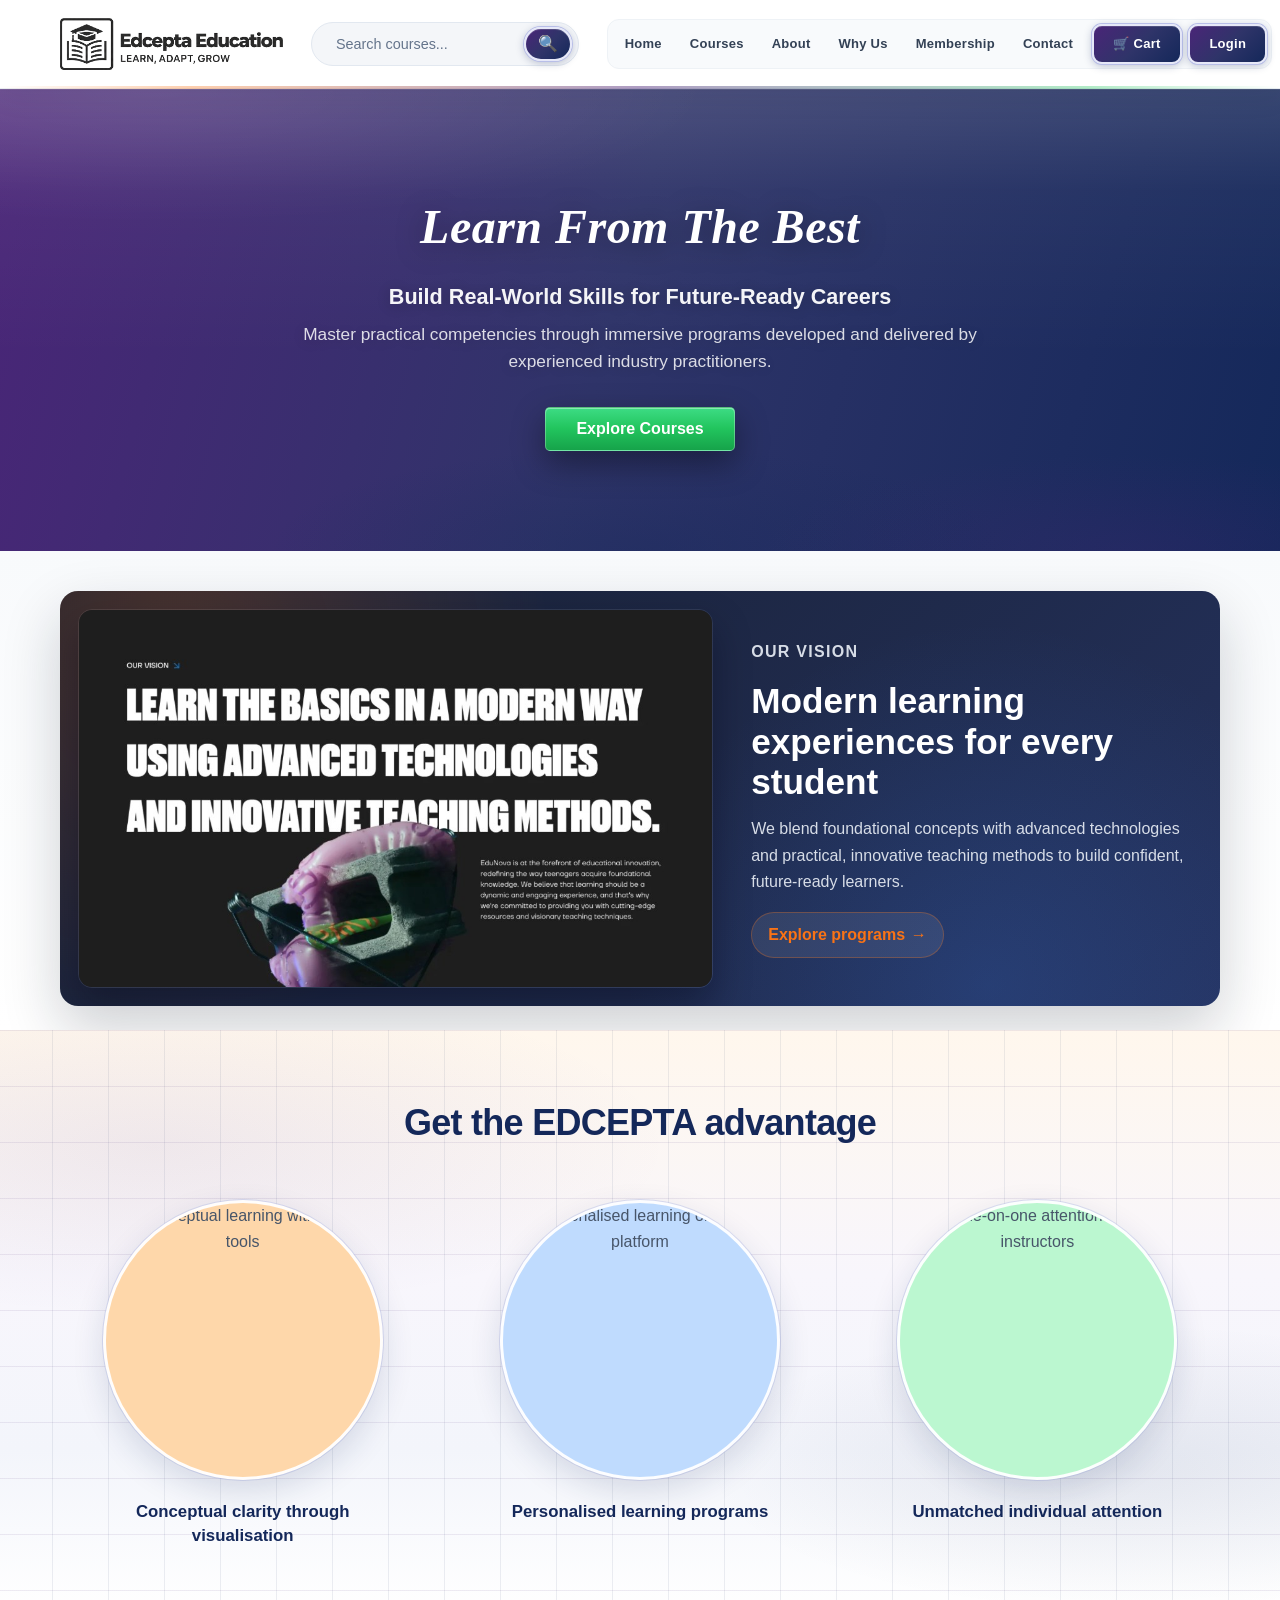
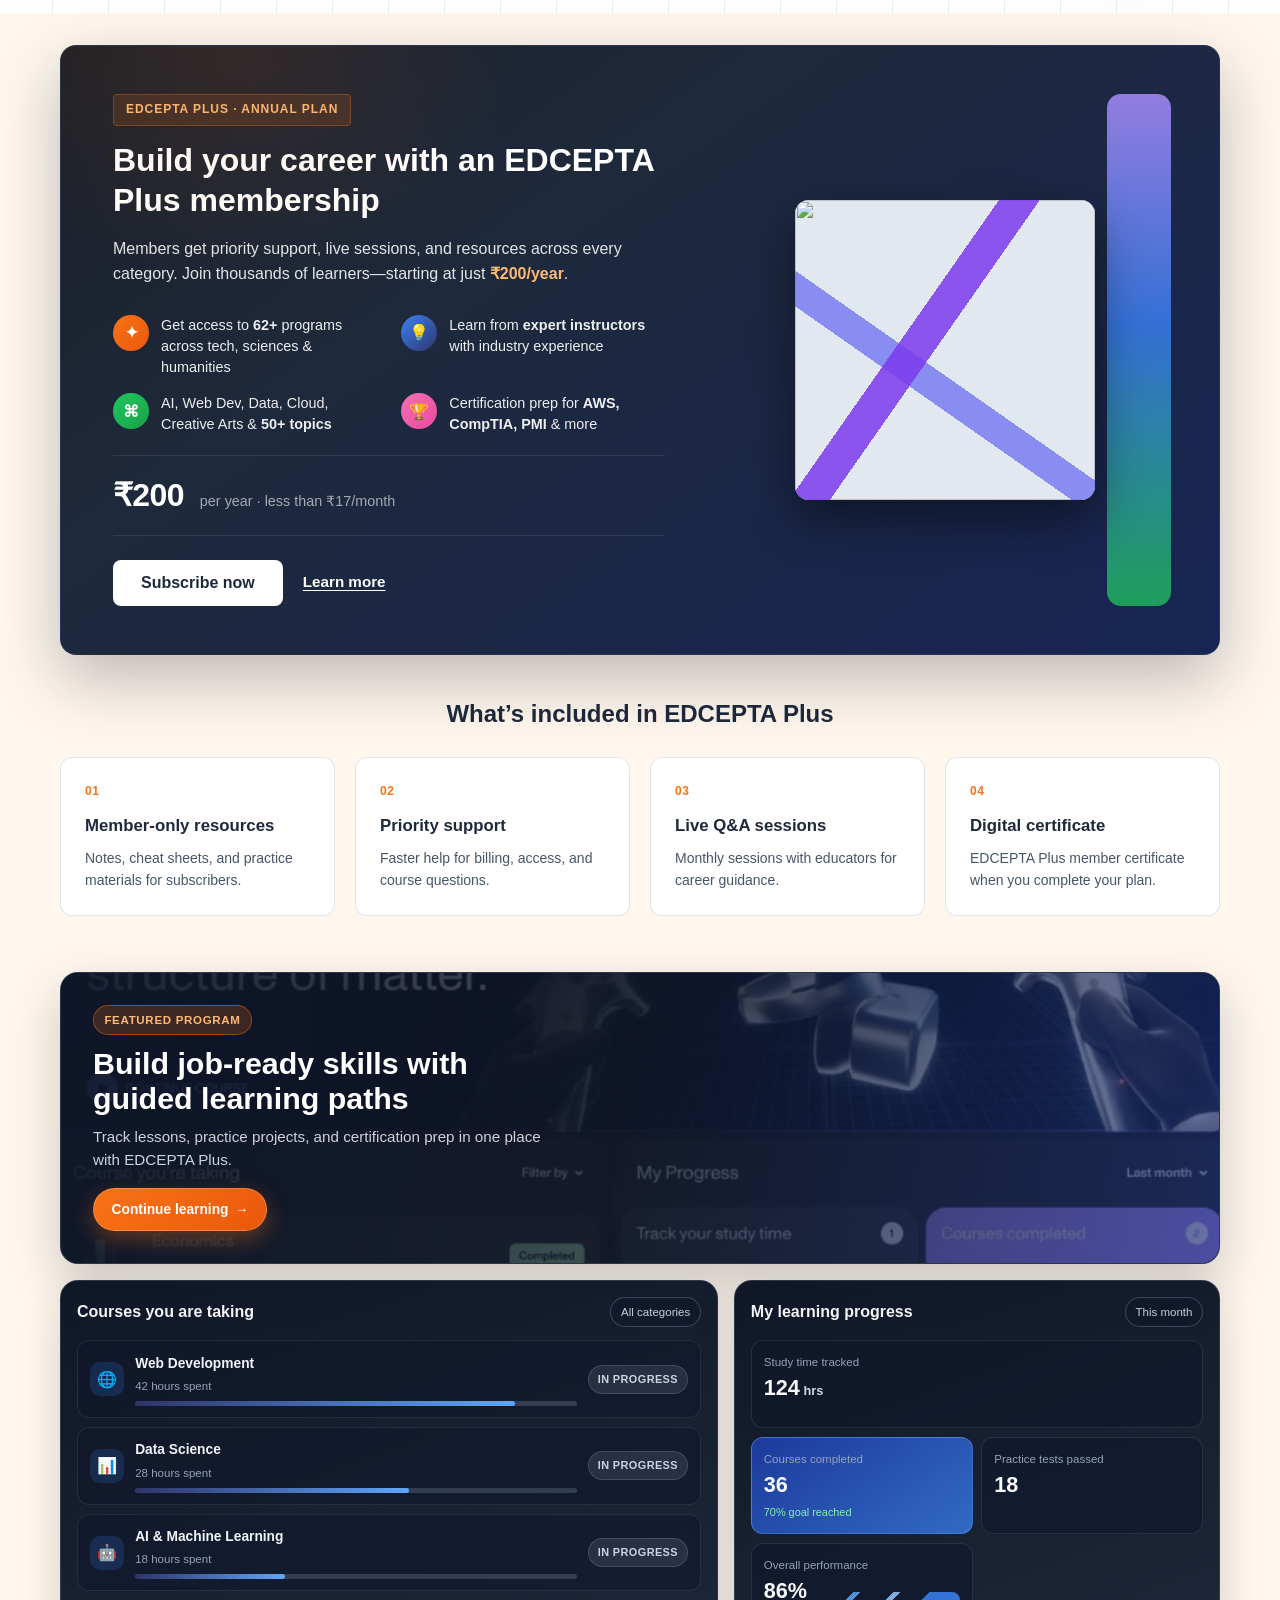
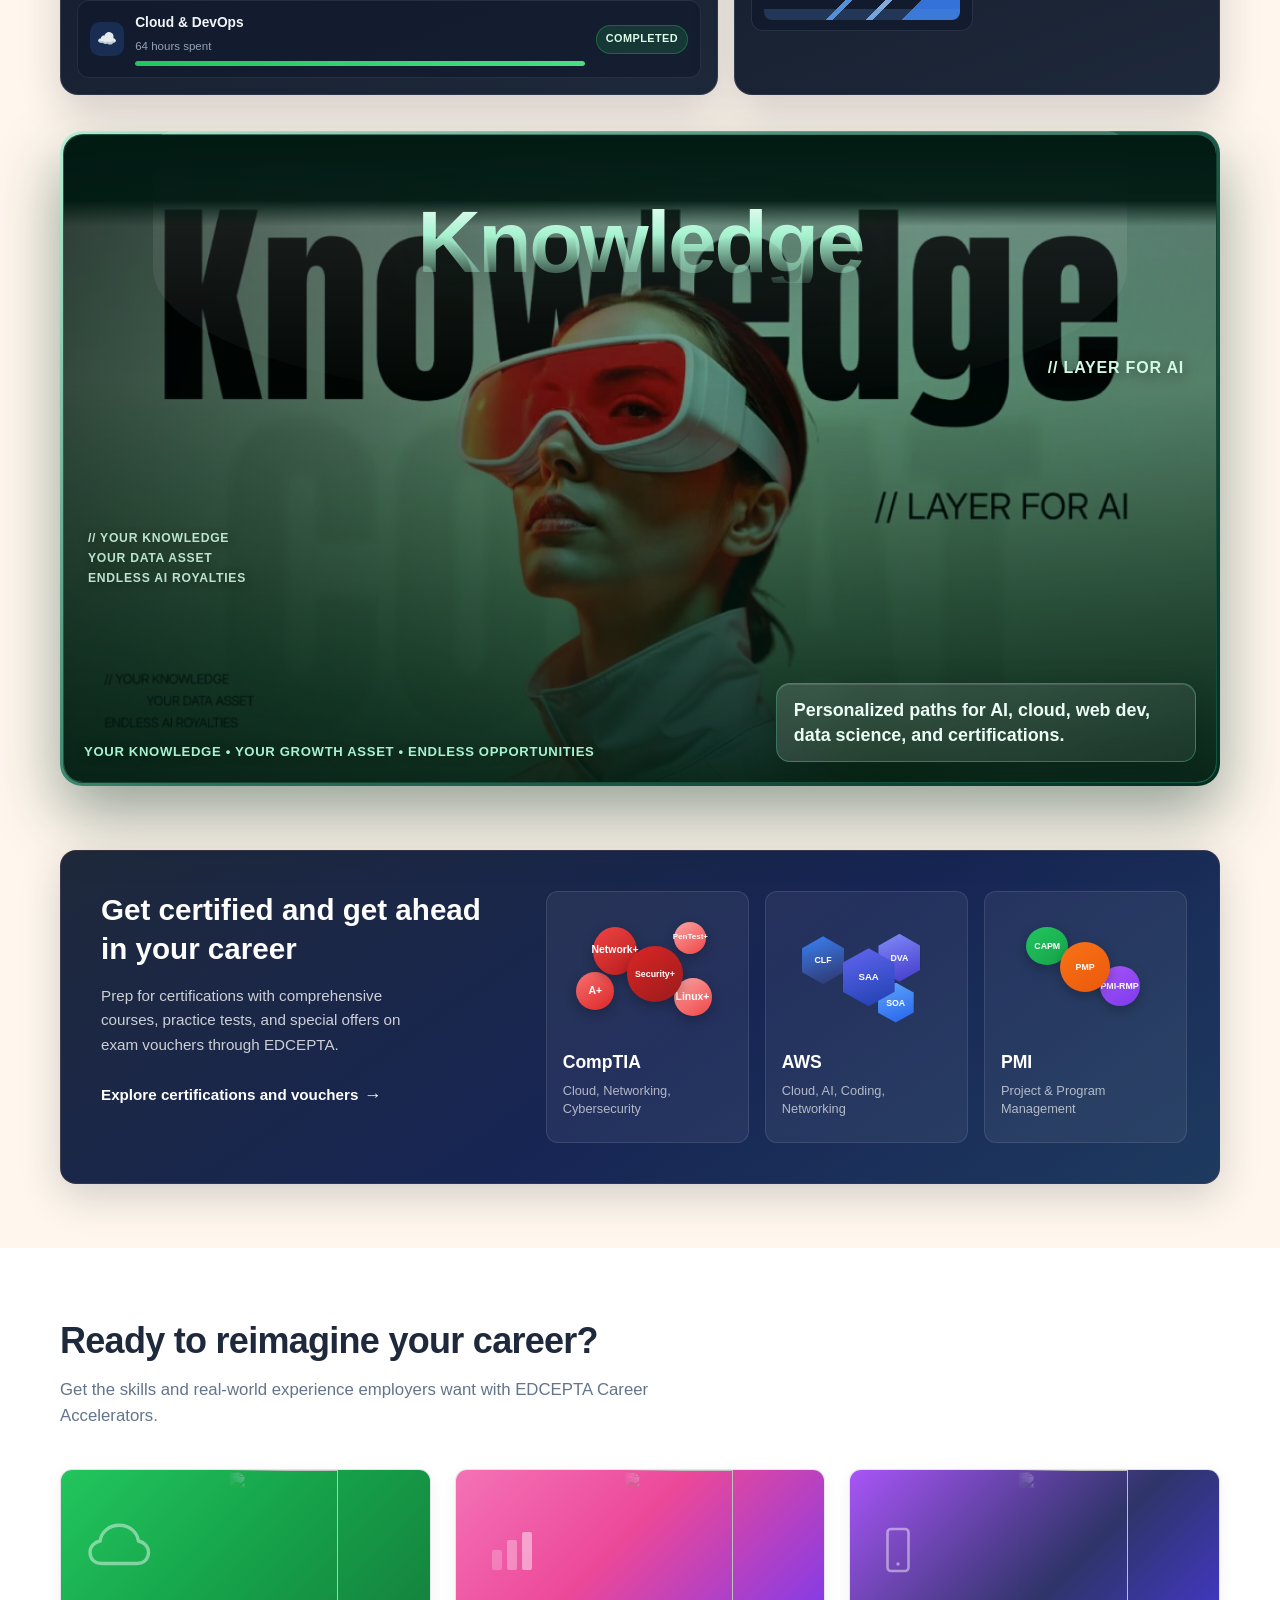
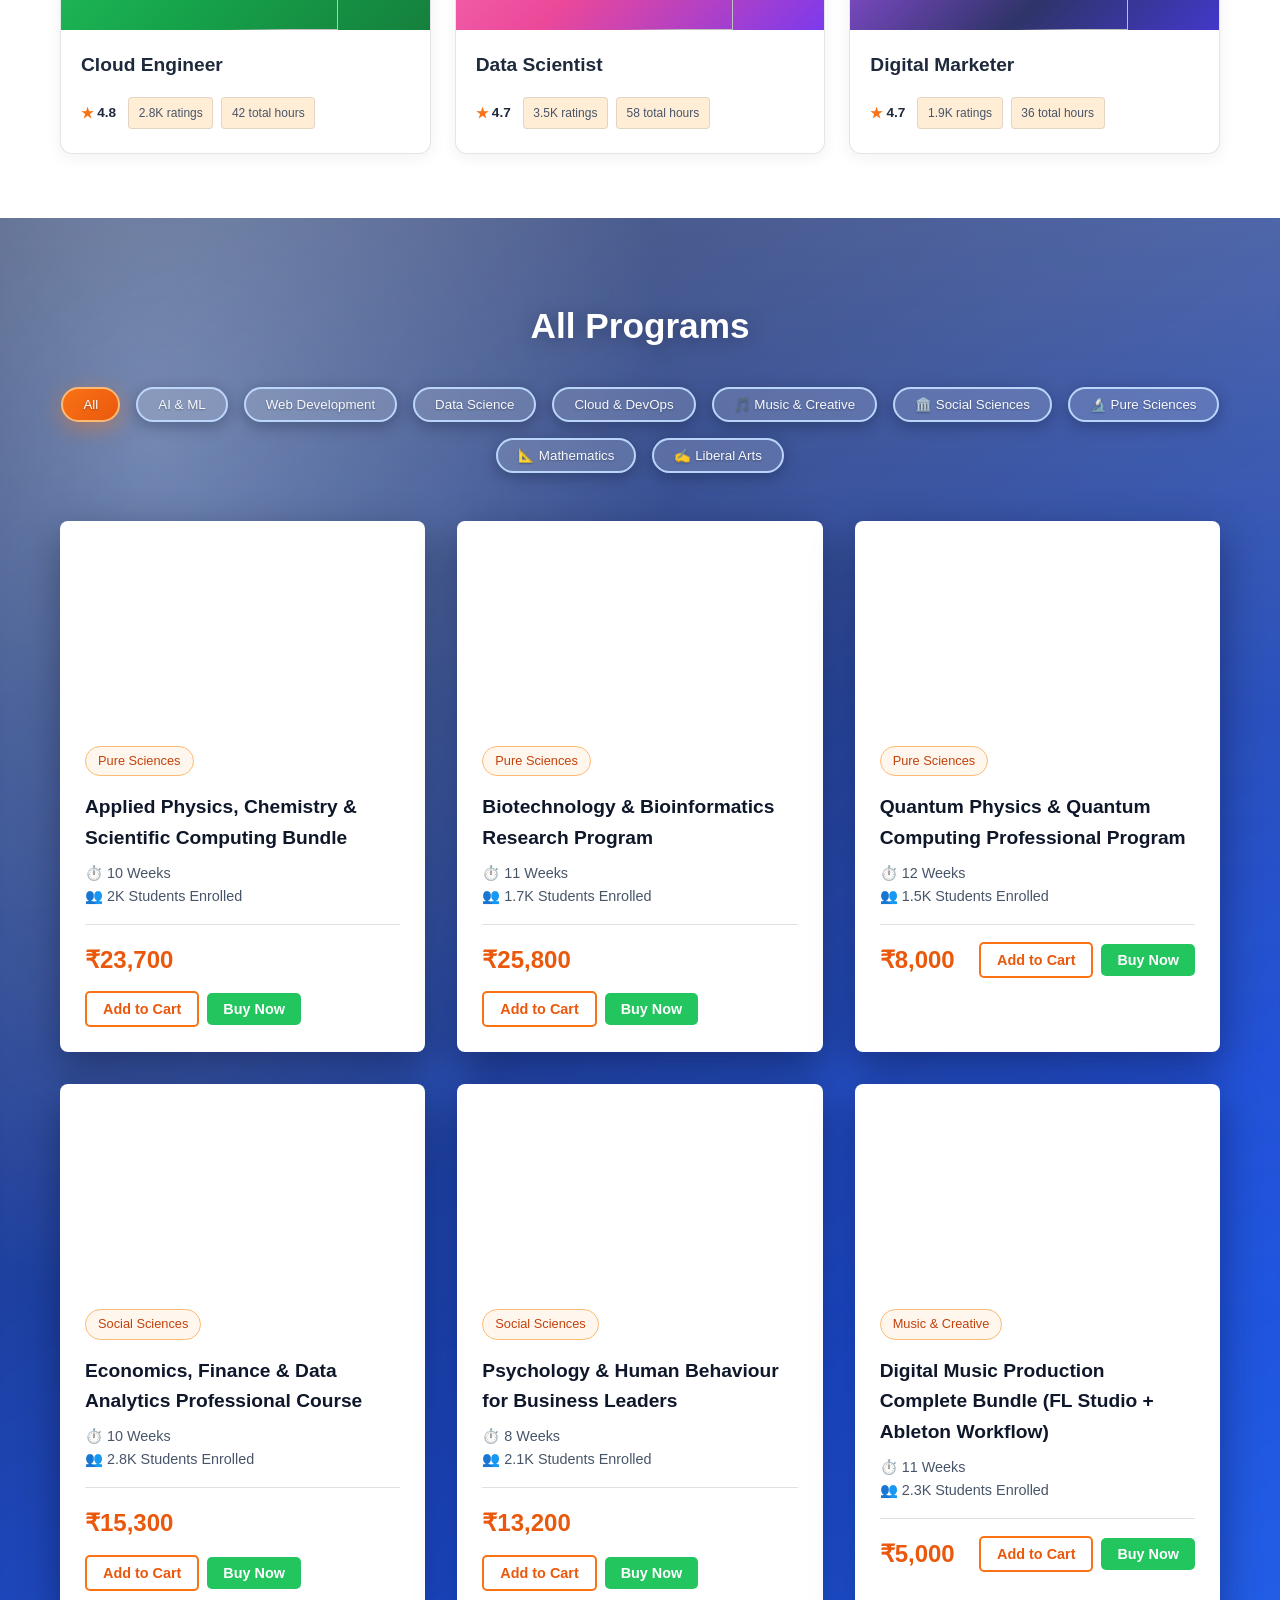
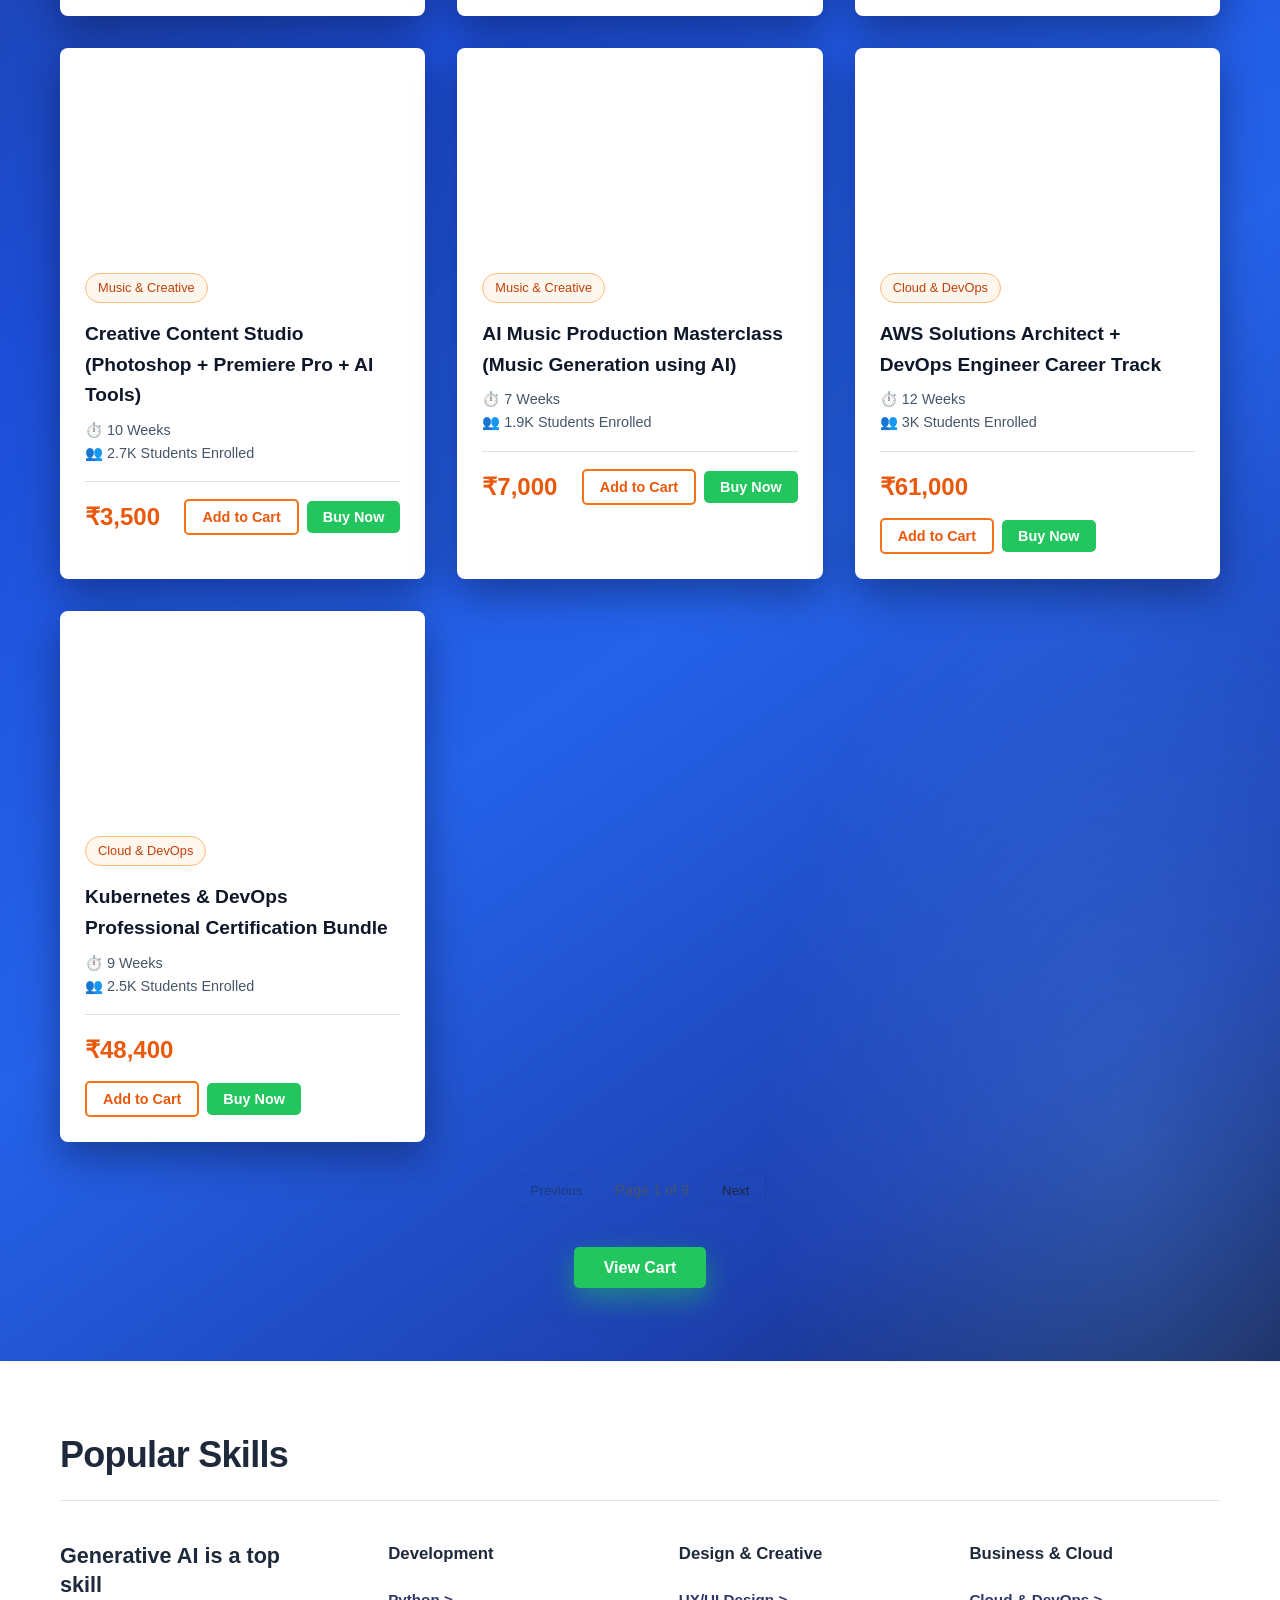
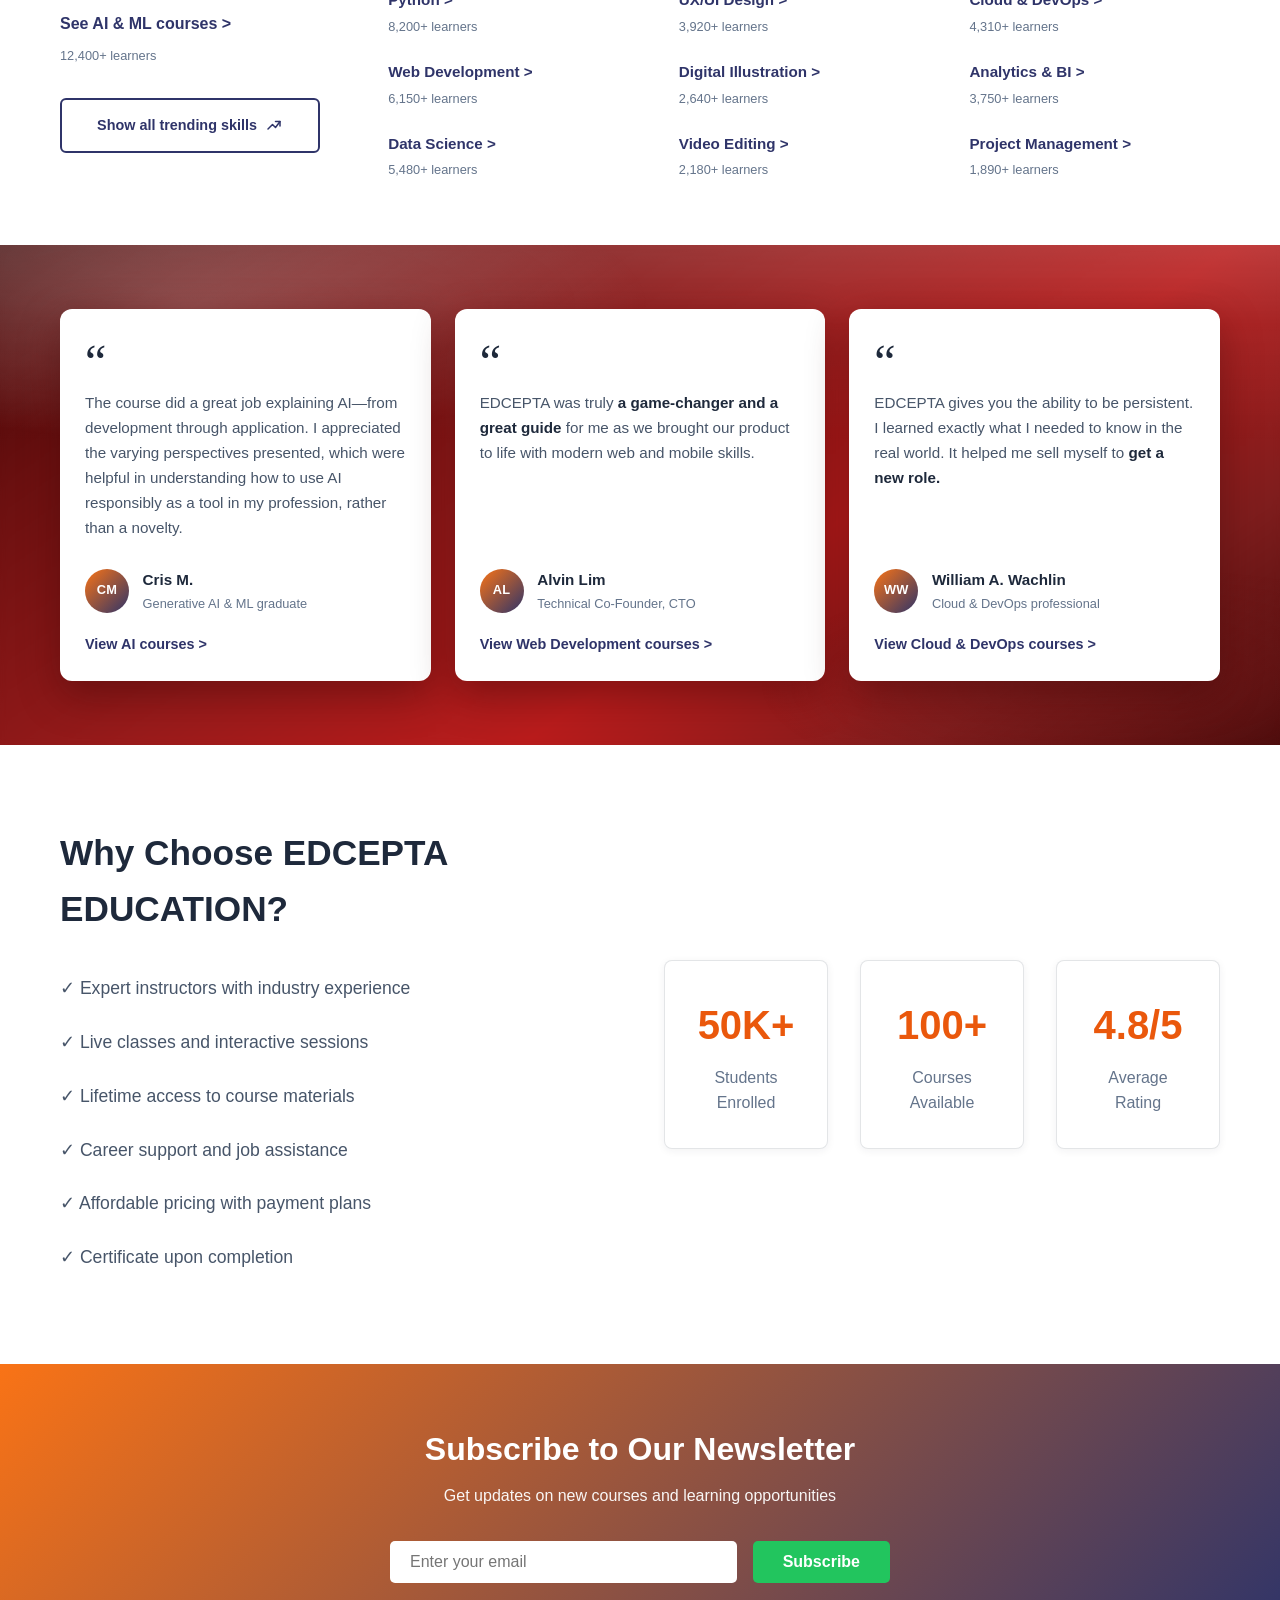
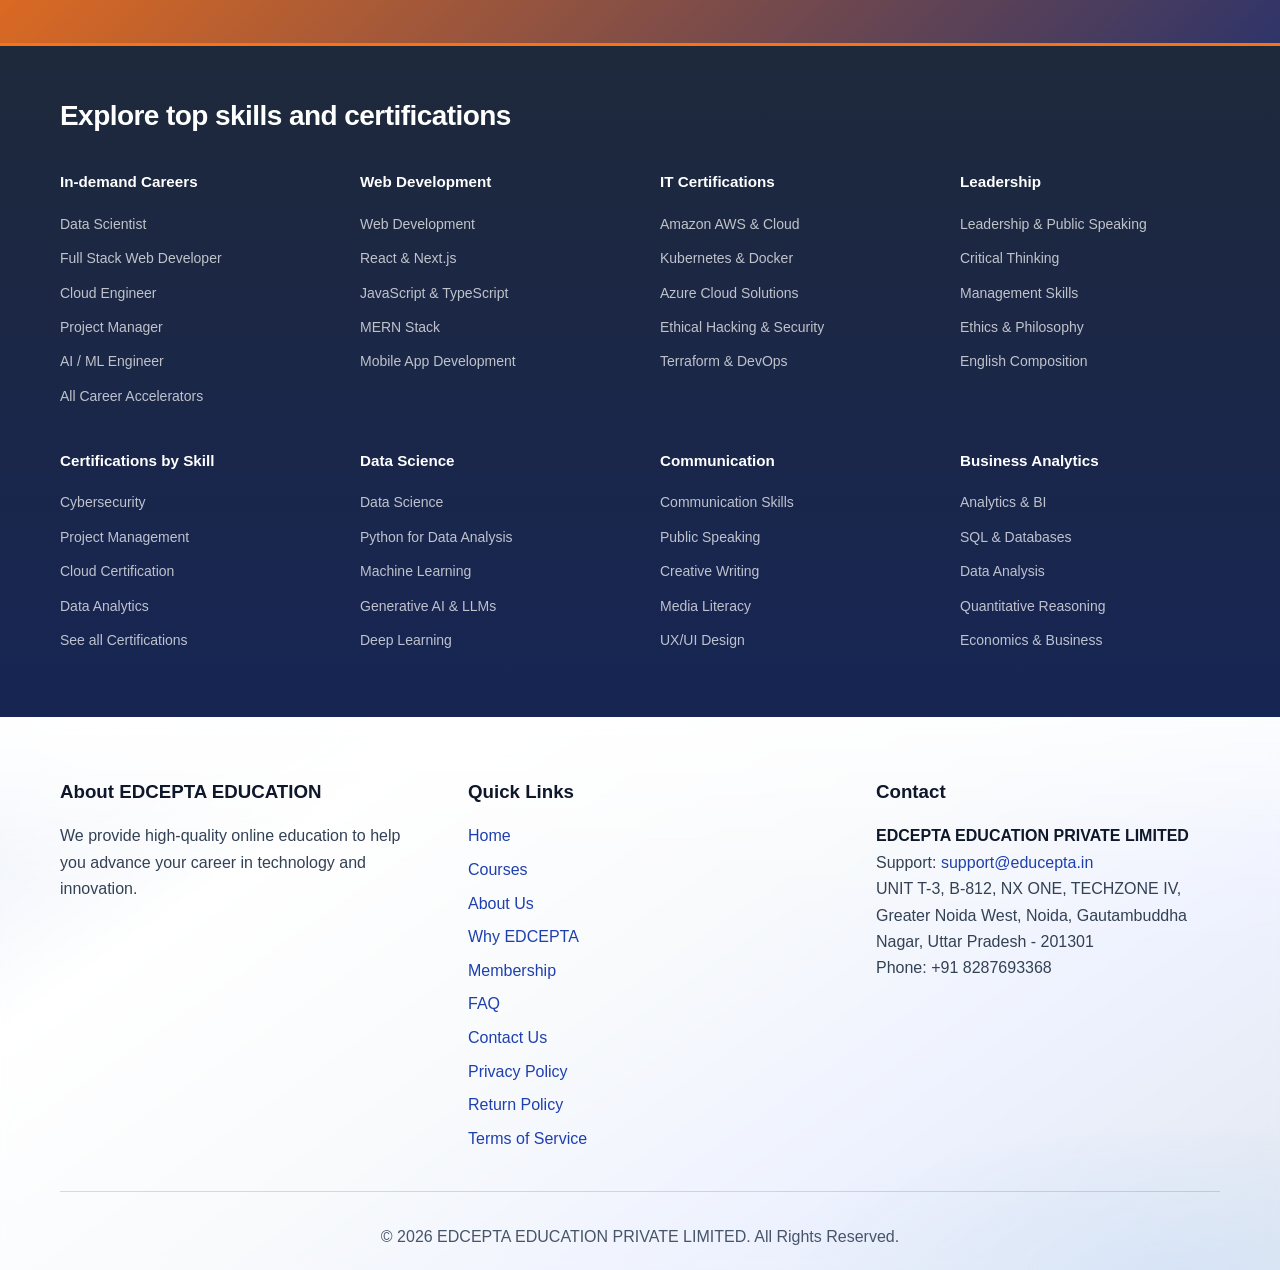
==== commit 06a23ec0: "Refresh EDCEPTA UI, catalog pricing, and add Why EDCEPTA page. Apply brand purple-navy styling acros" ====
--- a/index.html
+++ b/index.html
@@ -4,7 +4,7 @@
     <meta charset="UTF-8">
     <meta name="viewport" content="width=device-width, initial-scale=1.0">
     <title>EDCEPTA EDUCATION</title>
-    <link rel="stylesheet" href="styles.css?v=74">
+    <link rel="stylesheet" href="styles.css?v=84">
 </head>
 <body>
     <!-- Navigation Bar -->
@@ -24,6 +24,7 @@
                     <li><a href="#home">Home</a></li>
                     <li><a href="#courses">Courses</a></li>
                     <li><a href="/about.html">About</a></li>
+                    <li><a href="/why-edcepta.html">Why Us</a></li>
                     <li><a href="#membership">Membership</a></li>
                     <li><a href="/contact.html">Contact</a></li>
                     <li><a href="/checkout" class="nav-cart">🛒 Cart</a></li>
@@ -36,7 +37,7 @@
 
     <!-- Hero Section -->
     <section class="hero" id="home">
-        <div class="hero-content hero-animate">
+        <div class="hero-content">
             <h1 class="hero-title">Learn From The Best</h1>
             <div class="hero-subtitle">
                 <p class="hero-subtitle-lead"><strong>Build Real-World Skills for Future-Ready Careers</strong></p>
@@ -259,13 +260,30 @@
             </section>
 
             <section class="knowledge-layer-section animate-on-scroll" aria-label="Knowledge layer for EDCEPTA">
-                <div class="knowledge-layer-frame">
-                    <img src="images/knowledge-hero.png" alt="Knowledge layer visual" class="knowledge-layer-image" loading="lazy">
-                    <div class="knowledge-layer-overlay">
-                        <div class="knowledge-layer-bottom">
-                            <p class="knowledge-side-note">Your knowledge • your growth asset • endless opportunities</p>
-                            <div class="knowledge-main-copy">
-                                <h3>Personalized paths for AI, cloud, web dev, data science, and certifications.</h3>
+                <div class="knowledge-layer-shell">
+                    <div class="knowledge-layer-shine" aria-hidden="true"></div>
+                    <div class="knowledge-layer-frame">
+                        <div class="knowledge-layer-top-mask" aria-hidden="true"></div>
+                        <img
+                            src="images/knowledge-hero.png"
+                            alt="Futuristic learner exploring the knowledge layer for AI"
+                            class="knowledge-layer-image"
+                            loading="lazy"
+                        >
+                        <div class="knowledge-layer-green-wash" aria-hidden="true"></div>
+                        <div class="knowledge-layer-overlay">
+                            <h2 class="knowledge-layer-title">Knowledge</h2>
+                            <p class="knowledge-layer-badge">// LAYER FOR AI</p>
+                            <div class="knowledge-layer-aside">
+                                <p>// YOUR KNOWLEDGE</p>
+                                <p>YOUR DATA ASSET</p>
+                                <p>ENDLESS AI ROYALTIES</p>
+                            </div>
+                            <div class="knowledge-layer-bottom">
+                                <p class="knowledge-side-note">Your knowledge • your growth asset • endless opportunities</p>
+                                <div class="knowledge-main-copy">
+                                    <h3>Personalized paths for AI, cloud, web dev, data science, and certifications.</h3>
+                                </div>
                             </div>
                         </div>
                     </div>
@@ -592,8 +610,8 @@
     </div>
 
     <script src="config.js"></script>
-    <script src="data/courses_data.js?v=4"></script>
-    <script src="script-api.js?v=5"></script>
+    <script src="data/courses_data.js?v=11"></script>
+    <script src="script-api.js?v=6"></script>
 
     <script>
 
@@ -785,7 +803,7 @@
             // Fetch and display courses from API
             console.log('Fetching courses from API...');
             
-            // Initial load using the new pagination-aware displayCourses from script-api.js?v=5
+            // Initial load using the new pagination-aware displayCourses from script-api.js?v=6
             await displayCourses('all', 1);
             setupFilterButtons();
             setupEventListeners();
--- a/styles.css
+++ b/styles.css
@@ -7,7 +7,15 @@
 :root {
     /* Orange / blue / green light theme */
     --primary: #F97316;
-    --secondary: #1E40AF;
+    --brand-purple: #4A2578;
+    --brand-navy: #14285A;
+    --brand-mid: #2F3469;
+    --secondary: #2F3469;
+    --secondary-dark: #14285A;
+    --secondary-darker: #0F1F42;
+    --secondary-soft: #E6E8F8;
+    --secondary-ring: #B8BEE8;
+    --brand-gradient: linear-gradient(135deg, #4A2578 0%, #2F3469 52%, #14285A 100%);
     --accent: #22C55E;
     --cta: #22C55E;
     --cta-dark: #16A34A;
@@ -86,7 +94,7 @@
         90deg,
         transparent 0%,
         rgba(249, 115, 22, 0.35) 15%,
-        rgba(30, 64, 175, 0.5) 50%,
+        rgba(74, 37, 120, 0.45) 50%,
         rgba(34, 197, 94, 0.35) 85%,
         transparent 100%
     );
@@ -110,7 +118,7 @@
     flex-shrink: 0;
     width: auto;
     height: auto;
-    max-width: min(320px, 42vw);
+    max-width: min(360px, 46vw);
     line-height: 0;
     background: #ffffff;
     border-radius: 0;
@@ -125,7 +133,7 @@
 .logo img {
     display: block;
     width: auto;
-    height: 44px;
+    height: 52px;
     max-width: 100%;
     object-fit: contain;
     object-position: left center;
@@ -149,8 +157,10 @@
 
 .search-container:focus-within {
     background: #ffffff;
-    border-color: #94a3b8;
-    box-shadow: 0 0 0 3px rgba(30, 64, 175, 0.08);
+    border-color: var(--brand-purple);
+    box-shadow:
+        0 0 0 1px var(--secondary-ring),
+        0 0 0 3px rgba(74, 37, 120, 0.1);
 }
 
 .search-container input {
@@ -168,20 +178,28 @@
 }
 
 .search-container button {
-    background: var(--secondary);
-    border: none;
+    background: var(--brand-gradient);
+    border: 2px solid var(--secondary-soft);
     cursor: pointer;
     font-size: 1rem;
-    padding: 8px 12px;
+    padding: 7px 12px;
     border-radius: 999px;
     color: var(--white);
     line-height: 1;
-    transition: background 0.2s ease, transform 0.2s ease;
+    box-shadow:
+        0 0 0 1px var(--secondary-ring),
+        inset 0 1px 0 rgba(255, 255, 255, 0.14),
+        0 2px 8px rgba(20, 40, 90, 0.28);
+    transition: background 0.2s ease, transform 0.2s ease, box-shadow 0.2s ease;
 }
 
 .search-container button:hover {
-    background: #1e3a8a;
+    background: linear-gradient(135deg, #55308a 0%, #2F3469 52%, #0f1f42 100%);
     transform: scale(1.04);
+    box-shadow:
+        0 0 0 1px var(--secondary-ring),
+        inset 0 1px 0 rgba(255, 255, 255, 0.18),
+        0 4px 12px rgba(20, 40, 90, 0.34);
 }
 
 .nav-links {
@@ -224,43 +242,58 @@
     color: var(--secondary);
     background: #ffffff;
     font-weight: 700;
-    box-shadow: 0 1px 6px rgba(30, 64, 175, 0.12);
-}
-
-/* Cart & Login — same labels */
+    box-shadow: 0 1px 6px rgba(29, 78, 216, 0.12);
+}
+
+/* Cart & Login — matching brand button style */
 .nav-links a.nav-cart {
-    color: var(--primary) !important;
-    background: #fff7ed !important;
-    border: 1px solid #fed7aa;
+    color: var(--white) !important;
+    background: var(--brand-gradient) !important;
+    border: 2px solid var(--secondary-soft) !important;
+    border-radius: 10px !important;
     font-weight: 700 !important;
     margin-left: 0.25rem;
-    padding: 0.5rem 0.95rem !important;
-    box-shadow: none;
+    padding: 0.5rem 1.2rem !important;
+    box-shadow:
+        0 0 0 1px var(--secondary-ring),
+        inset 0 1px 0 rgba(255, 255, 255, 0.14),
+        0 2px 8px rgba(20, 40, 90, 0.28);
 }
 
 .nav-links a.nav-cart:hover {
     color: var(--white) !important;
-    background: var(--primary) !important;
-    border-color: var(--primary);
-    box-shadow: 0 2px 10px rgba(249, 115, 22, 0.25);
+    background: linear-gradient(135deg, #55308a 0%, #2F3469 52%, #0f1f42 100%) !important;
+    border-color: var(--secondary-soft) !important;
+    box-shadow:
+        0 0 0 1px var(--secondary-ring),
+        inset 0 1px 0 rgba(255, 255, 255, 0.18),
+        0 4px 12px rgba(20, 40, 90, 0.34);
 }
 
 .nav-links #authLink a,
 .nav-links a.nav-auth-link {
     color: var(--white) !important;
-    background: var(--secondary) !important;
-    border: 1px solid transparent;
+    background: var(--brand-gradient) !important;
+    border: 2px solid var(--secondary-soft) !important;
+    border-radius: 10px !important;
     font-weight: 700 !important;
     padding: 0.5rem 1.2rem !important;
     margin-left: 0.25rem;
-    box-shadow: 0 2px 8px rgba(30, 64, 175, 0.2);
+    box-shadow:
+        0 0 0 1px var(--secondary-ring),
+        inset 0 1px 0 rgba(255, 255, 255, 0.14),
+        0 2px 8px rgba(20, 40, 90, 0.28);
 }
 
 .nav-links #authLink a:hover,
 .nav-links a.nav-auth-link:hover {
     color: var(--white) !important;
-    background: #1e3a8a !important;
-    box-shadow: 0 4px 12px rgba(30, 64, 175, 0.28);
+    background: linear-gradient(135deg, #55308a 0%, #2F3469 52%, #0f1f42 100%) !important;
+    border-color: var(--secondary-soft) !important;
+    box-shadow:
+        0 0 0 1px var(--secondary-ring),
+        inset 0 1px 0 rgba(255, 255, 255, 0.18),
+        0 4px 12px rgba(20, 40, 90, 0.34);
 }
 
 .hamburger {
@@ -287,131 +320,47 @@
 
 /* Hero Section */
 .hero {
-    background: linear-gradient(
-        120deg,
-        #FF6B6B 0%,
-        #EF4444 12%,
-        #DC2626 28%,
-        #B91C1C 42%,
-        #7C3AED 58%,
-        var(--secondary) 78%,
-        #172554 100%
-    );
-    background-size: 220% 220%;
-    animation: heroGradientFlow 18s ease-in-out infinite;
+    background: linear-gradient(105deg, #4A2578 0%, #2F3469 48%, #14285A 100%);
     color: var(--white);
     padding: 100px 20px;
     text-align: center;
     position: relative;
     overflow: hidden;
-}
-
-.hero::after {
+    box-shadow: inset 0 1px 0 rgba(255, 255, 255, 0.1);
+}
+
+.hero::before {
     content: '';
     position: absolute;
-    inset: -15%;
+    top: 0;
+    left: 0;
+    right: 0;
+    height: 58%;
     z-index: 0;
     pointer-events: none;
-    background:
-        radial-gradient(circle at 18% 28%, rgba(255, 255, 255, 0.16) 0%, transparent 38%),
-        radial-gradient(circle at 82% 72%, rgba(255, 255, 255, 0.1) 0%, transparent 34%);
-    animation: heroAuraDrift 14s ease-in-out infinite alternate;
-}
-
-.hero::before {
+    background: linear-gradient(
+        180deg,
+        rgba(255, 255, 255, 0.14) 0%,
+        rgba(255, 255, 255, 0.04) 38%,
+        transparent 100%
+    );
+}
+
+.hero::after {
     content: '';
     position: absolute;
     inset: 0;
     z-index: 0;
+    pointer-events: none;
     background:
-        radial-gradient(ellipse 90% 55% at 12% 18%, rgba(255, 255, 255, 0.38) 0%, transparent 52%),
-        radial-gradient(ellipse 60% 40% at 28% 75%, rgba(255, 200, 200, 0.12) 0%, transparent 50%),
-        radial-gradient(circle at 80% 20%, rgba(255, 255, 255, 0.08) 0%, transparent 40%),
-        radial-gradient(circle at 20% 80%, rgba(255, 255, 255, 0.06) 0%, transparent 50%);
-    pointer-events: none;
-    animation: heroOverlayPulse 11s ease-in-out infinite alternate;
-}
-
-@keyframes heroGradientFlow {
-    0%,
-    100% {
-        background-position: 0% 50%;
-    }
-    50% {
-        background-position: 100% 50%;
-    }
-}
-
-@keyframes heroAuraDrift {
-    from {
-        transform: translate(0, 0) scale(1);
-        opacity: 0.75;
-    }
-    to {
-        transform: translate(2.5%, -2%) scale(1.05);
-        opacity: 1;
-    }
-}
-
-@keyframes heroOverlayPulse {
-    from {
-        opacity: 0.88;
-    }
-    to {
-        opacity: 1;
-    }
+        radial-gradient(ellipse 75% 50% at 12% 0%, rgba(255, 255, 255, 0.1) 0%, transparent 58%),
+        radial-gradient(ellipse 55% 40% at 88% 100%, rgba(74, 37, 120, 0.22) 0%, transparent 52%),
+        radial-gradient(ellipse 45% 35% at 50% 100%, rgba(20, 40, 90, 0.32) 0%, transparent 65%);
 }
 
 .hero-content {
     position: relative;
     z-index: 1;
-}
-
-.hero-content.hero-animate .hero-title {
-    animation: heroTitleIn 0.8s cubic-bezier(0.22, 1, 0.36, 1) forwards;
-}
-
-.hero-content.hero-animate .hero-subtitle {
-    opacity: 0;
-    animation: heroSubtitleIn 0.7s cubic-bezier(0.22, 1, 0.36, 1) 0.25s forwards;
-}
-
-.hero-content.hero-animate .hero-cta {
-    opacity: 0;
-    animation: heroCtaIn 0.6s cubic-bezier(0.22, 1, 0.36, 1) 0.5s forwards;
-}
-
-@keyframes heroTitleIn {
-    from {
-        opacity: 0;
-        transform: translateY(30px);
-    }
-    to {
-        opacity: 1;
-        transform: translateY(0);
-    }
-}
-
-@keyframes heroSubtitleIn {
-    from {
-        opacity: 0;
-        transform: translateY(20px);
-    }
-    to {
-        opacity: 0.95;
-        transform: translateY(0);
-    }
-}
-
-@keyframes heroCtaIn {
-    from {
-        opacity: 0;
-        transform: translateY(15px) scale(0.98);
-    }
-    to {
-        opacity: 1;
-        transform: translateY(0) scale(1);
-    }
 }
 
 .hero-content h1,
@@ -419,6 +368,10 @@
     font-size: 3rem;
     margin-bottom: 1rem;
     color: var(--white);
+    font-weight: 600;
+    font-style: italic;
+    font-family: Georgia, 'Times New Roman', Times, serif;
+    letter-spacing: 0.01em;
 }
 
 .hero-content .hero-subtitle {
@@ -432,7 +385,7 @@
     margin: 0 0 0.65rem;
     font-size: clamp(1.15rem, 2.2vw, 1.35rem);
     line-height: 1.35;
-    font-style: italic;
+    font-style: normal;
     font-weight: 700;
     color: var(--white);
 }
@@ -449,87 +402,31 @@
     line-height: 1.55;
     font-weight: 500;
     font-style: normal;
-    color: rgba(255, 255, 255, 0.92);
+    color: rgba(255, 255, 255, 0.88);
 }
 
 .hero-content .hero-title {
-    text-shadow: 0 2px 22px rgba(0, 0, 0, 0.18);
-    transition: transform 0.45s cubic-bezier(0.22, 1, 0.36, 1), text-shadow 0.45s ease;
-}
-
-.hero:hover .hero-title {
-    transform: translateY(-3px);
-    text-shadow: 0 8px 30px rgba(255, 255, 255, 0.22);
+    text-shadow: 0 4px 28px rgba(0, 0, 0, 0.35);
 }
 
 .hero-content .hero-subtitle {
-    transition: transform 0.45s cubic-bezier(0.22, 1, 0.36, 1), text-shadow 0.45s ease;
-}
-
-.hero:hover .hero-subtitle {
+    text-shadow: 0 2px 16px rgba(0, 0, 0, 0.28);
+}
+
+.hero .hero-content .hero-cta.btn-primary {
+    background: linear-gradient(180deg, #3ddc84 0%, #22c55e 48%, #16a34a 100%);
+    border: 1px solid rgba(255, 255, 255, 0.28);
+    box-shadow:
+        inset 0 1px 0 rgba(255, 255, 255, 0.38),
+        0 12px 32px rgba(0, 0, 0, 0.38);
+}
+
+.hero .hero-content .hero-cta.btn-primary:hover {
+    background: linear-gradient(180deg, #4ade80 0%, #22c55e 50%, #15803d 100%);
     transform: translateY(-2px);
-    text-shadow: 0 4px 20px rgba(255, 255, 255, 0.14);
-}
-
-.hero .hero-content .hero-cta.btn-primary {
-    position: relative;
-    overflow: hidden;
-    isolation: isolate;
-    transition: transform 0.35s cubic-bezier(0.22, 1, 0.36, 1), box-shadow 0.35s ease, filter 0.35s ease, background-color 0.35s ease;
-}
-
-.hero .hero-content .hero-cta.btn-primary::before {
-    content: '';
-    position: absolute;
-    top: 0;
-    left: -130%;
-    width: 55%;
-    height: 100%;
-    background: linear-gradient(105deg, transparent, rgba(255, 255, 255, 0.42), transparent);
-    transform: skewX(-18deg);
-    pointer-events: none;
-    z-index: 1;
-}
-
-.hero .hero-content .hero-cta.btn-primary:hover {
-    transform: translateY(-4px) scale(1.04);
-    box-shadow: 0 14px 34px rgba(34, 197, 94, 0.48);
-    filter: brightness(1.06);
-}
-
-.hero .hero-content .hero-cta.btn-primary:hover::before {
-    animation: heroCtaShine 0.75s ease forwards;
-}
-
-@keyframes heroCtaShine {
-    from {
-        left: -130%;
-    }
-    to {
-        left: 140%;
-    }
-}
-
-@media (prefers-reduced-motion: reduce) {
-    .hero {
-        animation: none;
-        background-size: 100% 100%;
-    }
-
-    .hero::before,
-    .hero::after {
-        animation: none;
-    }
-
-    .hero:hover .hero-title,
-    .hero:hover .hero-subtitle,
-    .hero .hero-content .hero-cta.btn-primary:hover {
-        transform: none;
-    }
-
-    .hero .hero-content .hero-cta.btn-primary:hover::before {
-        animation: none;
-    }
+    box-shadow:
+        inset 0 1px 0 rgba(255, 255, 255, 0.42),
+        0 16px 36px rgba(0, 0, 0, 0.42);
 }
 
 /* Homepage: Vision spotlight */
@@ -649,24 +546,50 @@
     margin-top: 2.25rem;
 }
 
+.knowledge-layer-shell {
+    position: relative;
+    padding: 3px;
+    border-radius: 22px;
+    background: linear-gradient(
+        135deg,
+        rgba(110, 231, 183, 0.5) 0%,
+        rgba(6, 95, 70, 0.85) 42%,
+        rgba(2, 44, 34, 1) 100%
+    );
+    box-shadow:
+        0 28px 64px rgba(2, 44, 34, 0.42),
+        inset 0 1px 0 rgba(255, 255, 255, 0.14);
+}
+
+.knowledge-layer-shine {
+    position: absolute;
+    top: 0;
+    left: 8%;
+    right: 8%;
+    height: 42%;
+    border-radius: 22px 22px 55% 55%;
+    background: linear-gradient(180deg, rgba(255, 255, 255, 0.16) 0%, transparent 100%);
+    pointer-events: none;
+    z-index: 2;
+}
+
 .knowledge-layer-frame {
     position: relative;
     aspect-ratio: 16 / 9;
     border-radius: 20px;
     overflow: hidden;
-    box-shadow: 0 22px 58px rgba(15, 23, 42, 0.22);
-    border: 1px solid rgba(148, 163, 184, 0.2);
-}
-
-.knowledge-layer-frame::before {
-    content: '';
+    background: linear-gradient(145deg, #011a12 0%, #022c22 38%, #064e3b 72%, #013a28 100%);
+    border: 1px solid rgba(110, 231, 183, 0.18);
+}
+
+.knowledge-layer-top-mask {
     position: absolute;
     top: 0;
+    left: 0;
     right: 0;
-    width: 38%;
-    height: 20%;
-    background: linear-gradient(180deg, rgba(202, 234, 196, 0.96) 0%, rgba(202, 234, 196, 0.88) 72%, rgba(202, 234, 196, 0) 100%);
-    z-index: 1;
+    height: 14%;
+    z-index: 3;
+    background: linear-gradient(180deg, #011a12 0%, rgba(1, 26, 18, 0.94) 72%, transparent 100%);
     pointer-events: none;
 }
 
@@ -675,23 +598,89 @@
     height: 100%;
     display: block;
     object-fit: cover;
-    /* hide top nav text embedded in source image */
-    object-position: center 82%;
+    object-position: center 40%;
+    opacity: 0.88;
+    filter: saturate(1.1) contrast(1.08) brightness(0.82);
+}
+
+.knowledge-layer-green-wash {
+    position: absolute;
+    inset: 0;
+    z-index: 1;
+    pointer-events: none;
+    background:
+        linear-gradient(108deg, rgba(1, 26, 18, 0.72) 0%, rgba(4, 120, 87, 0.28) 48%, rgba(6, 78, 59, 0.45) 100%),
+        radial-gradient(ellipse 75% 55% at 72% 28%, rgba(52, 211, 153, 0.22) 0%, transparent 58%),
+        radial-gradient(ellipse 50% 40% at 12% 88%, rgba(16, 185, 129, 0.16) 0%, transparent 55%);
+    mix-blend-mode: multiply;
 }
 
 .knowledge-layer-overlay {
     position: absolute;
     inset: 0;
+    z-index: 4;
     display: flex;
     flex-direction: column;
     justify-content: flex-end;
     padding: clamp(0.75rem, 2.2vw, 1.25rem);
     background: linear-gradient(
         180deg,
-        rgba(15, 23, 42, 0.22) 0%,
-        rgba(15, 23, 42, 0.05) 35%,
-        rgba(15, 23, 42, 0.34) 100%
+        rgba(1, 26, 18, 0.15) 0%,
+        rgba(1, 26, 18, 0.08) 38%,
+        rgba(1, 26, 18, 0.55) 72%,
+        rgba(1, 26, 18, 0.88) 100%
     );
+}
+
+.knowledge-layer-title {
+    position: absolute;
+    top: 10%;
+    left: 50%;
+    transform: translateX(-50%);
+    width: min(92%, 760px);
+    margin: 0;
+    text-align: center;
+    font-size: clamp(2.4rem, 8vw, 5.5rem);
+    line-height: 0.95;
+    font-weight: 900;
+    letter-spacing: -0.03em;
+    color: transparent;
+    background: linear-gradient(180deg, #ecfdf5 0%, #a7f3d0 42%, rgba(167, 243, 208, 0.15) 100%);
+    -webkit-background-clip: text;
+    background-clip: text;
+    text-shadow: none;
+    filter: drop-shadow(0 8px 24px rgba(1, 26, 18, 0.45));
+    pointer-events: none;
+}
+
+.knowledge-layer-badge {
+    position: absolute;
+    top: 34%;
+    right: clamp(0.75rem, 3vw, 2rem);
+    margin: 0;
+    font-size: clamp(0.72rem, 1.35vw, 1rem);
+    font-weight: 700;
+    letter-spacing: 0.05em;
+    color: #d1fae5;
+    text-shadow: 0 2px 14px rgba(1, 26, 18, 0.55);
+}
+
+.knowledge-layer-aside {
+    position: absolute;
+    left: clamp(0.75rem, 2.2vw, 1.5rem);
+    bottom: 30%;
+    margin: 0;
+}
+
+.knowledge-layer-aside p {
+    margin: 0;
+    font-size: clamp(0.62rem, 1.05vw, 0.76rem);
+    line-height: 1.65;
+    font-weight: 700;
+    letter-spacing: 0.06em;
+    text-transform: uppercase;
+    color: rgba(209, 250, 229, 0.88);
+    text-shadow: 0 2px 10px rgba(1, 26, 18, 0.45);
 }
 
 .knowledge-layer-bottom {
@@ -704,21 +693,25 @@
 .knowledge-side-note {
     margin: 0;
     font-size: clamp(0.68rem, 1.2vw, 0.82rem);
-    color: rgba(15, 23, 42, 0.8);
+    color: #a7f3d0;
     text-transform: uppercase;
     letter-spacing: 0.05em;
     font-weight: 700;
+    text-shadow: 0 2px 10px rgba(1, 26, 18, 0.4);
 }
 
 .knowledge-main-copy {
     margin-left: auto;
     max-width: 420px;
-    padding: 0.85rem 1rem;
+    padding: 0.9rem 1.05rem;
     border-radius: 14px;
-    background: rgba(255, 255, 255, 0.72);
-    border: 1px solid rgba(255, 255, 255, 0.75);
-    backdrop-filter: blur(8px);
-    -webkit-backdrop-filter: blur(8px);
+    background: linear-gradient(145deg, rgba(255, 255, 255, 0.14) 0%, rgba(255, 255, 255, 0.06) 100%);
+    border: 1px solid rgba(110, 231, 183, 0.32);
+    backdrop-filter: blur(12px);
+    -webkit-backdrop-filter: blur(12px);
+    box-shadow:
+        inset 0 1px 0 rgba(255, 255, 255, 0.12),
+        0 12px 32px rgba(1, 26, 18, 0.35);
 }
 
 .knowledge-subline {
@@ -727,12 +720,12 @@
     text-transform: uppercase;
     letter-spacing: 0.08em;
     font-weight: 700;
-    color: #1e293b;
+    color: #d1fae5;
 }
 
 .knowledge-main-copy h3 {
     margin: 0;
-    color: #0f172a;
+    color: #ecfdf5;
     font-size: clamp(0.9rem, 1.4vw, 1.12rem);
     line-height: 1.35;
     font-weight: 800;
@@ -1157,13 +1150,48 @@
 /* Homepage: EDCEPTA Advantage */
 .advantage-section {
     padding: 4rem 0;
-    background: var(--white);
+    position: relative;
+    overflow: hidden;
+    background: linear-gradient(
+        180deg,
+        #fff7ed 0%,
+        #f8f6fc 42%,
+        #f3f5fb 72%,
+        #ffffff 100%
+    );
+}
+
+.advantage-section::before {
+    content: '';
+    position: absolute;
+    inset: 0;
+    pointer-events: none;
+    background-image:
+        linear-gradient(rgba(74, 37, 120, 0.09) 1px, transparent 1px),
+        linear-gradient(90deg, rgba(20, 40, 90, 0.08) 1px, transparent 1px);
+    background-size: 56px 56px;
+    background-position: center top;
+}
+
+.advantage-section::after {
+    content: '';
+    position: absolute;
+    inset: 0;
+    pointer-events: none;
+    background:
+        radial-gradient(ellipse 70% 50% at 12% 20%, rgba(74, 37, 120, 0.07) 0%, transparent 58%),
+        radial-gradient(ellipse 60% 45% at 88% 75%, rgba(20, 40, 90, 0.08) 0%, transparent 55%);
+}
+
+.advantage-section .container {
+    position: relative;
+    z-index: 1;
 }
 
 .advantage-heading {
     text-align: center;
     font-size: clamp(1.75rem, 3.5vw, 2.25rem);
-    color: var(--text-main);
+    color: var(--brand-navy);
     font-weight: 700;
     margin-bottom: 3rem;
     letter-spacing: -0.02em;
@@ -1187,8 +1215,10 @@
     aspect-ratio: 1;
     border-radius: 50%;
     overflow: hidden;
-    box-shadow: 0 10px 28px rgba(30, 41, 59, 0.14);
-    border: 3px solid rgba(255, 255, 255, 0.9);
+    box-shadow:
+        0 12px 32px rgba(20, 40, 90, 0.14),
+        0 0 0 1px rgba(184, 190, 232, 0.45);
+    border: 3px solid rgba(255, 255, 255, 0.95);
 }
 
 .advantage-visual--orange {
@@ -1216,8 +1246,8 @@
 
 .advantage-caption {
     font-size: 1.05rem;
-    color: var(--text-main);
-    font-weight: 500;
+    color: var(--brand-navy);
+    font-weight: 600;
     line-height: 1.45;
     max-width: 260px;
     margin: 0 auto;
@@ -3159,7 +3189,7 @@
         max-width: min(220px, 58vw);
     }
     .logo img {
-        height: 34px;
+        height: 40px;
     }
     
     .search-container {
@@ -3264,7 +3294,19 @@
         font-size: 0.95rem;
     }
 
-    .knowledge-layer-top {
+    .knowledge-layer-title {
+        top: 8%;
+        font-size: clamp(2rem, 11vw, 3rem);
+    }
+
+    .knowledge-layer-badge {
+        top: auto;
+        bottom: 52%;
+        right: 0.75rem;
+        font-size: 0.68rem;
+    }
+
+    .knowledge-layer-aside {
         display: none;
     }
 
@@ -4076,3 +4118,264 @@
         grid-template-columns: 1fr;
     }
 }
+
+/* Why EDCEPTA page */
+.why-edcepta-body {
+    background: #ffffff;
+}
+
+.why-edcepta-page {
+    overflow: hidden;
+}
+
+.why-edcepta-hero {
+    position: relative;
+    padding: clamp(2.5rem, 6vw, 4.5rem) 0 clamp(2rem, 5vw, 3.5rem);
+    background:
+        radial-gradient(ellipse 80% 60% at 12% 18%, rgba(249, 115, 22, 0.14) 0%, transparent 58%),
+        radial-gradient(ellipse 70% 55% at 88% 12%, rgba(29, 78, 216, 0.16) 0%, transparent 55%),
+        linear-gradient(165deg, #fff7ed 0%, #f8fafc 38%, #ebf2ff 72%, #ffffff 100%);
+}
+
+.why-edcepta-hero::before {
+    content: '';
+    position: absolute;
+    inset: 0;
+    background:
+        radial-gradient(circle at 50% 100%, rgba(29, 78, 216, 0.06) 0%, transparent 45%);
+    pointer-events: none;
+}
+
+.why-edcepta-hero-grid {
+    position: relative;
+    z-index: 1;
+    display: grid;
+    grid-template-columns: minmax(0, 1.05fr) minmax(0, 0.95fr);
+    gap: clamp(2rem, 5vw, 4rem);
+    align-items: center;
+}
+
+.why-edcepta-eyebrow {
+    display: inline-flex;
+    align-items: center;
+    gap: 0.4rem;
+    margin-bottom: 1rem;
+    padding: 0.35rem 0.85rem;
+    border-radius: 999px;
+    background: rgba(29, 78, 216, 0.08);
+    border: 1px solid rgba(29, 78, 216, 0.14);
+    color: var(--secondary);
+    font-size: 0.78rem;
+    font-weight: 700;
+    letter-spacing: 0.06em;
+    text-transform: uppercase;
+}
+
+.why-edcepta-hero-copy h1 {
+    font-size: clamp(2rem, 4.5vw, 3.15rem);
+    line-height: 1.12;
+    color: var(--text-main);
+    margin-bottom: 1.15rem;
+    max-width: 14ch;
+}
+
+.why-edcepta-lead {
+    font-size: clamp(1rem, 1.6vw, 1.125rem);
+    line-height: 1.7;
+    color: var(--text-secondary);
+    max-width: 38rem;
+    margin-bottom: 1.75rem;
+}
+
+.why-edcepta-cta {
+    display: inline-flex;
+    align-items: center;
+    gap: 0.5rem;
+    padding: 0.85rem 1.5rem;
+    border-radius: 10px;
+    background: var(--secondary);
+    color: var(--white);
+    text-decoration: none;
+    font-weight: 700;
+    font-size: 1rem;
+    border: 2px solid var(--secondary-soft);
+    box-shadow:
+        0 0 0 1px var(--secondary-ring),
+        0 8px 24px rgba(29, 78, 216, 0.24);
+    transition: background 0.2s ease, transform 0.2s ease, box-shadow 0.2s ease;
+}
+
+.why-edcepta-cta:hover {
+    background: var(--secondary-dark);
+    transform: translateY(-2px);
+    box-shadow:
+        0 0 0 1px var(--secondary-ring),
+        0 12px 28px rgba(29, 78, 216, 0.3);
+}
+
+.why-edcepta-visual-frame {
+    position: relative;
+    max-width: 520px;
+    margin-left: auto;
+}
+
+.why-edcepta-hero-img {
+    width: 100%;
+    height: auto;
+    display: block;
+    border-radius: 20px;
+    object-fit: cover;
+    aspect-ratio: 4 / 4.6;
+    box-shadow: 0 28px 56px rgba(15, 23, 42, 0.16);
+    border: 4px solid rgba(255, 255, 255, 0.9);
+}
+
+.why-edcepta-badge {
+    position: absolute;
+    z-index: 2;
+}
+
+.why-edcepta-badge--success {
+    left: -4%;
+    bottom: 18%;
+    display: flex;
+    align-items: center;
+    gap: 0.75rem;
+    padding: 0.85rem 1.1rem;
+    background: #ffffff;
+    border-radius: 12px;
+    box-shadow: 0 16px 40px rgba(15, 23, 42, 0.14);
+    border: 1px solid rgba(15, 23, 42, 0.06);
+}
+
+.why-edcepta-badge-icon {
+    display: flex;
+    align-items: center;
+    justify-content: center;
+    width: 42px;
+    height: 42px;
+    border-radius: 10px;
+    background: linear-gradient(135deg, #fbbf24 0%, var(--primary) 100%);
+    color: #ffffff;
+    font-size: 1.1rem;
+    font-weight: 800;
+    flex-shrink: 0;
+}
+
+.why-edcepta-badge-text {
+    display: flex;
+    flex-direction: column;
+    line-height: 1.2;
+}
+
+.why-edcepta-badge-text strong {
+    font-size: 1.35rem;
+    color: var(--text-main);
+}
+
+.why-edcepta-badge-text span {
+    font-size: 0.82rem;
+    color: var(--text-secondary);
+    font-weight: 600;
+}
+
+.why-edcepta-badge--star {
+    top: 10%;
+    right: 6%;
+    width: 44px;
+    height: 44px;
+    display: flex;
+    align-items: center;
+    justify-content: center;
+    border-radius: 10px;
+    background: var(--secondary);
+    color: #ffffff;
+    font-size: 1.15rem;
+    box-shadow: 0 10px 24px rgba(29, 78, 216, 0.32);
+    border: 2px solid var(--secondary-soft);
+}
+
+.why-edcepta-features {
+    position: relative;
+    padding: 0 0 clamp(3rem, 7vw, 5rem);
+    margin-top: -0.5rem;
+    background:
+        linear-gradient(180deg, transparent 0%, rgba(255, 247, 237, 0.55) 28%, #ffffff 100%);
+}
+
+.why-edcepta-feature-grid {
+    display: grid;
+    grid-template-columns: repeat(3, 1fr);
+    gap: 1.25rem;
+}
+
+.why-edcepta-feature-card {
+    background: #ffffff;
+    border-radius: 14px;
+    padding: 1.5rem 1.35rem 1.35rem;
+    border: 1px solid rgba(15, 23, 42, 0.07);
+    border-top: 4px solid var(--primary);
+    box-shadow: 0 14px 36px rgba(15, 23, 42, 0.07);
+    transition: transform 0.2s ease, box-shadow 0.2s ease;
+}
+
+.why-edcepta-feature-card:hover {
+    transform: translateY(-4px);
+    box-shadow: 0 20px 44px rgba(15, 23, 42, 0.1);
+}
+
+.why-edcepta-feature-card h2 {
+    font-size: 1.2rem;
+    color: var(--text-main);
+    margin: 0 0 0.75rem;
+}
+
+.why-edcepta-feature-card p {
+    color: var(--text-secondary);
+    line-height: 1.65;
+    font-size: 0.95rem;
+    margin-bottom: 1rem;
+}
+
+.why-edcepta-feature-card a {
+    color: var(--secondary);
+    font-weight: 700;
+    font-size: 0.92rem;
+    text-decoration: none;
+}
+
+.why-edcepta-feature-card a:hover {
+    color: var(--secondary-dark);
+    text-decoration: underline;
+}
+
+@media (max-width: 960px) {
+    .why-edcepta-hero-grid {
+        grid-template-columns: 1fr;
+    }
+
+    .why-edcepta-hero-copy h1 {
+        max-width: none;
+    }
+
+    .why-edcepta-visual-frame {
+        max-width: 420px;
+        margin: 0 auto;
+    }
+
+    .why-edcepta-feature-grid {
+        grid-template-columns: 1fr;
+    }
+}
+
+@media (max-width: 520px) {
+    .why-edcepta-badge--success {
+        left: 0;
+        bottom: 12%;
+        padding: 0.7rem 0.9rem;
+    }
+
+    .why-edcepta-badge--star {
+        right: 2%;
+    }
+}
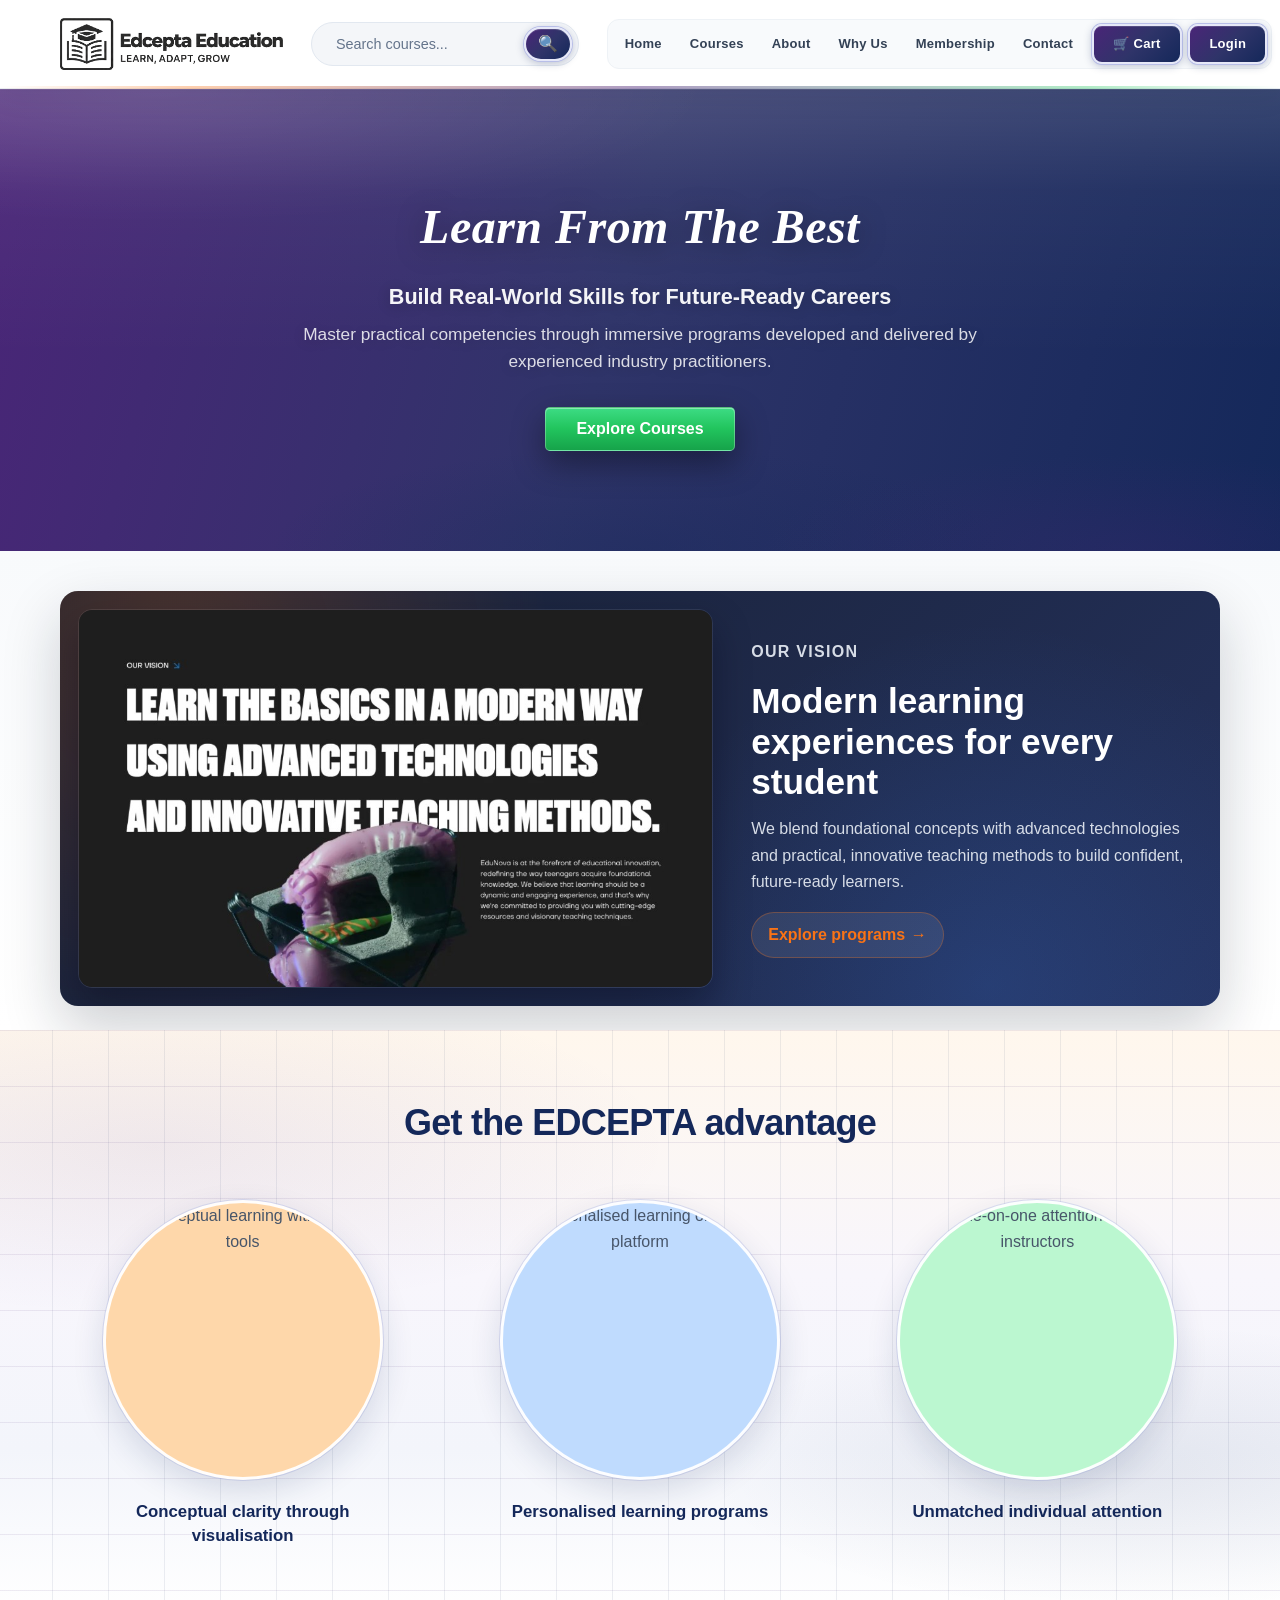
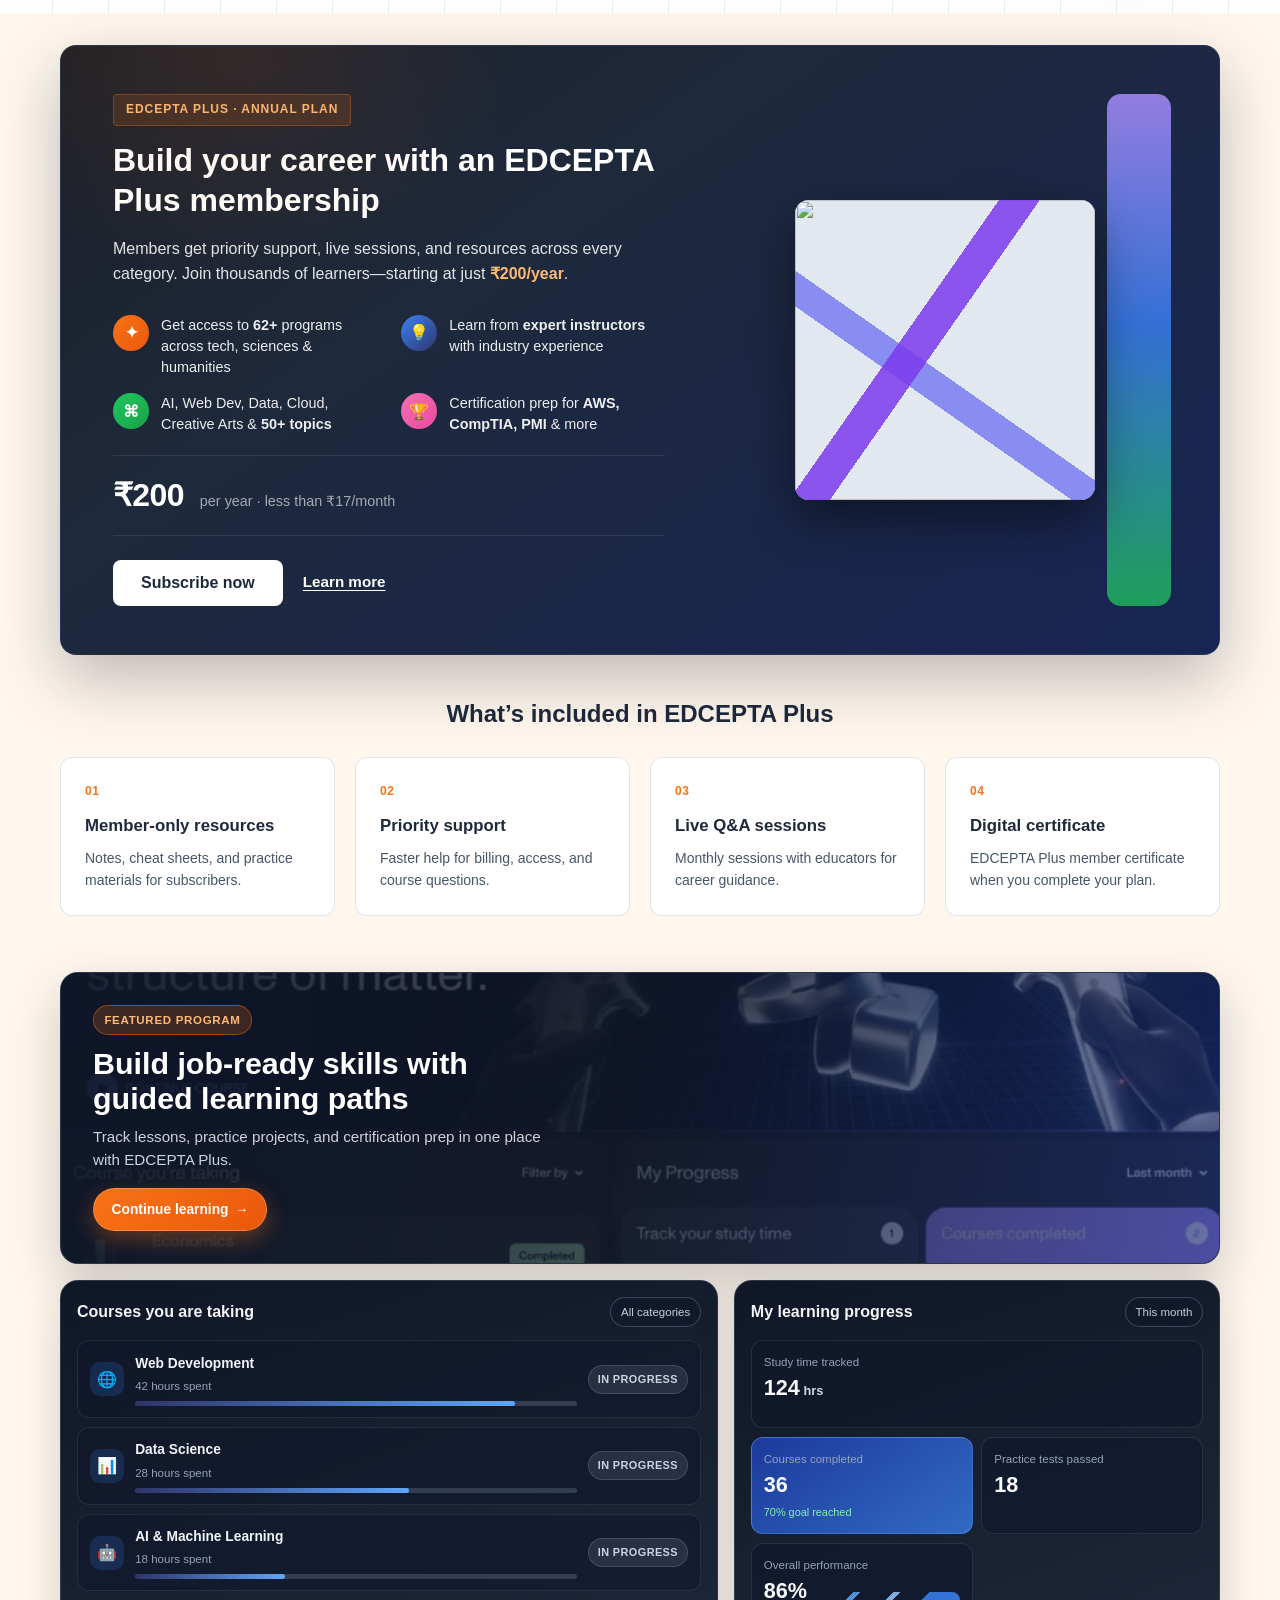
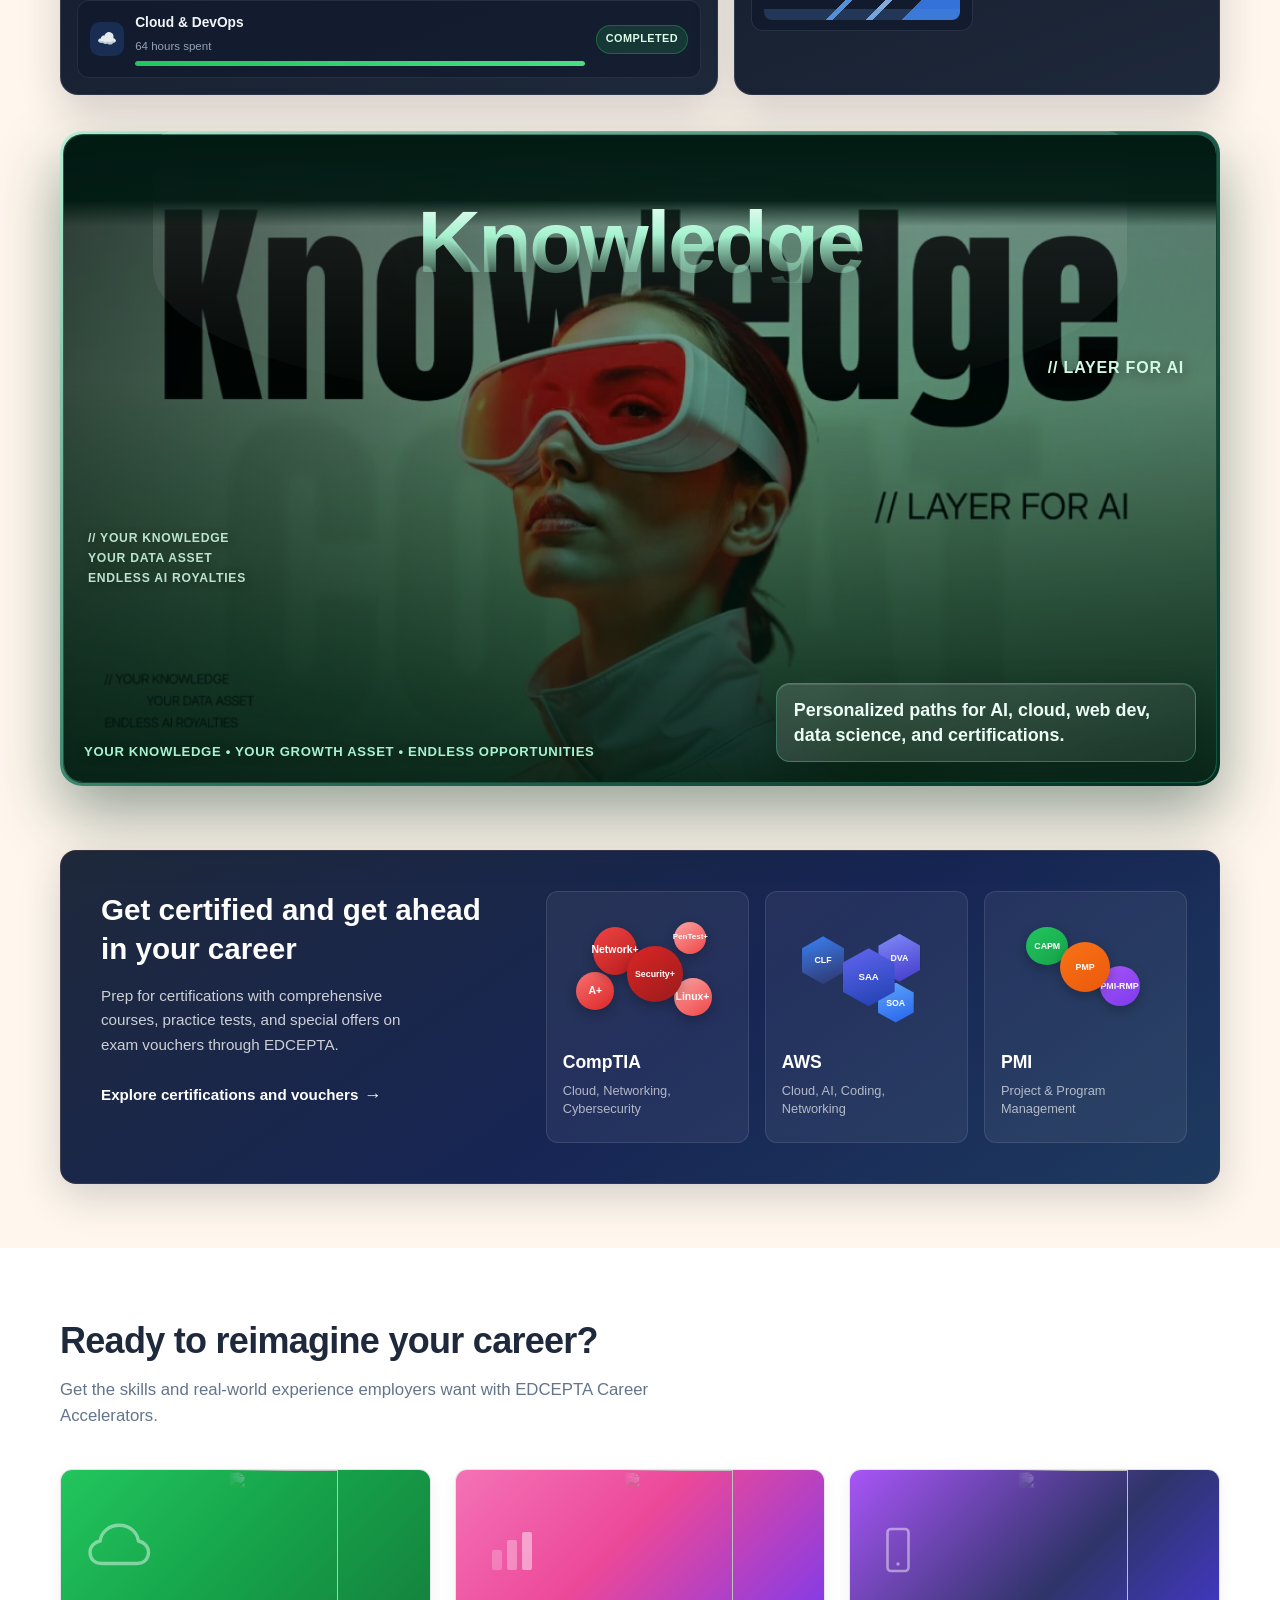
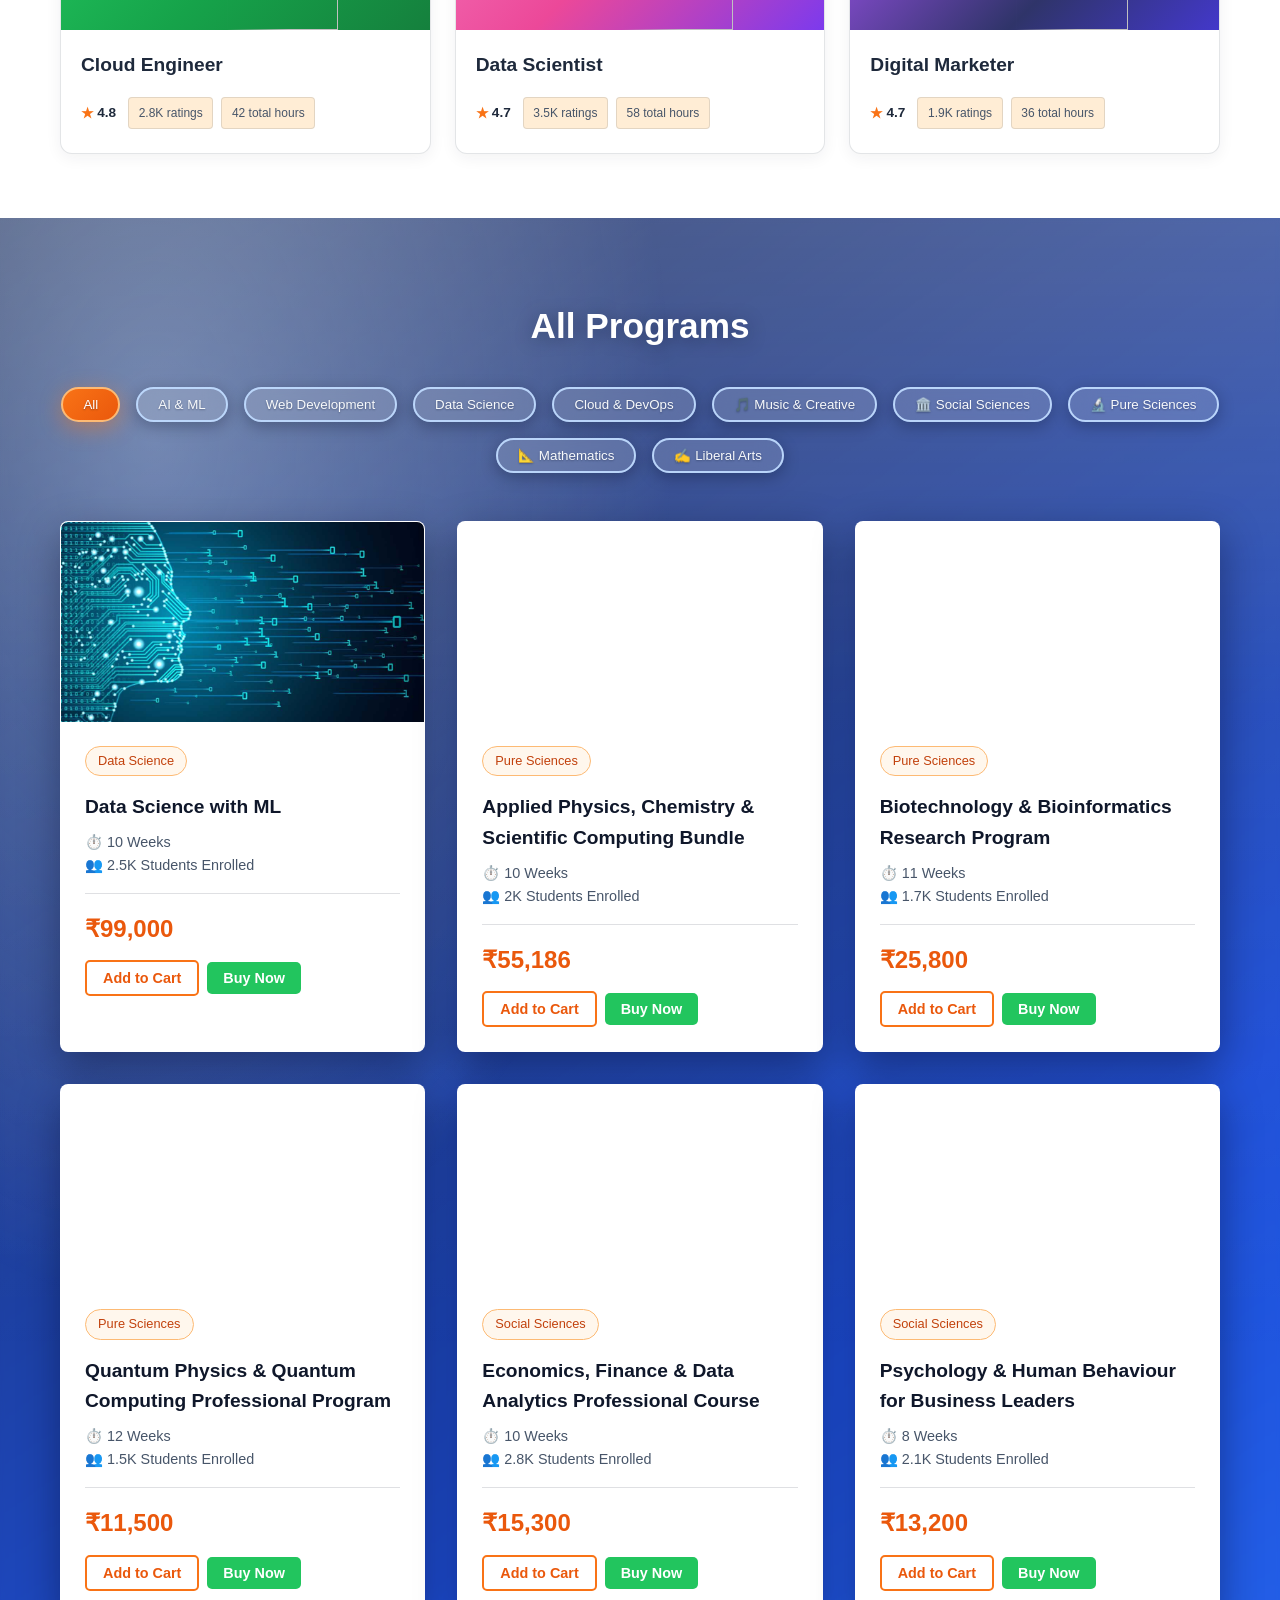
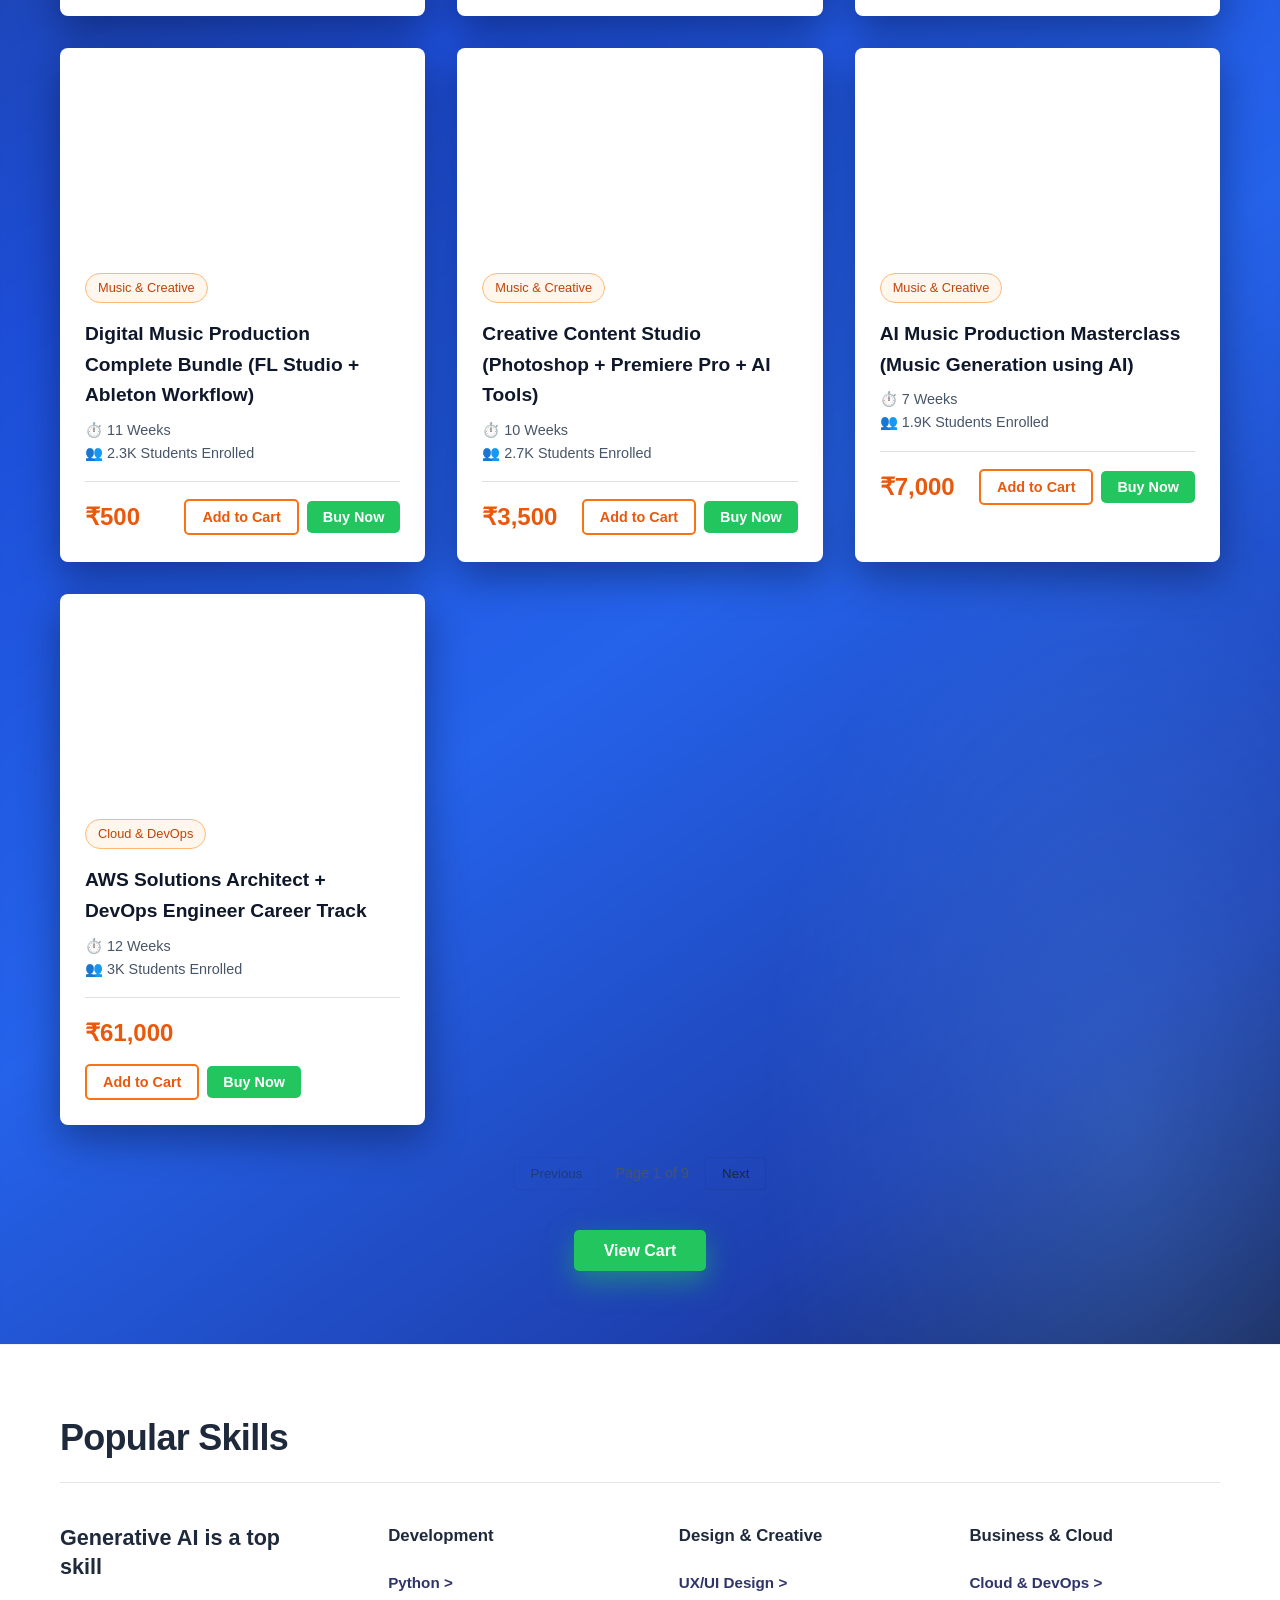
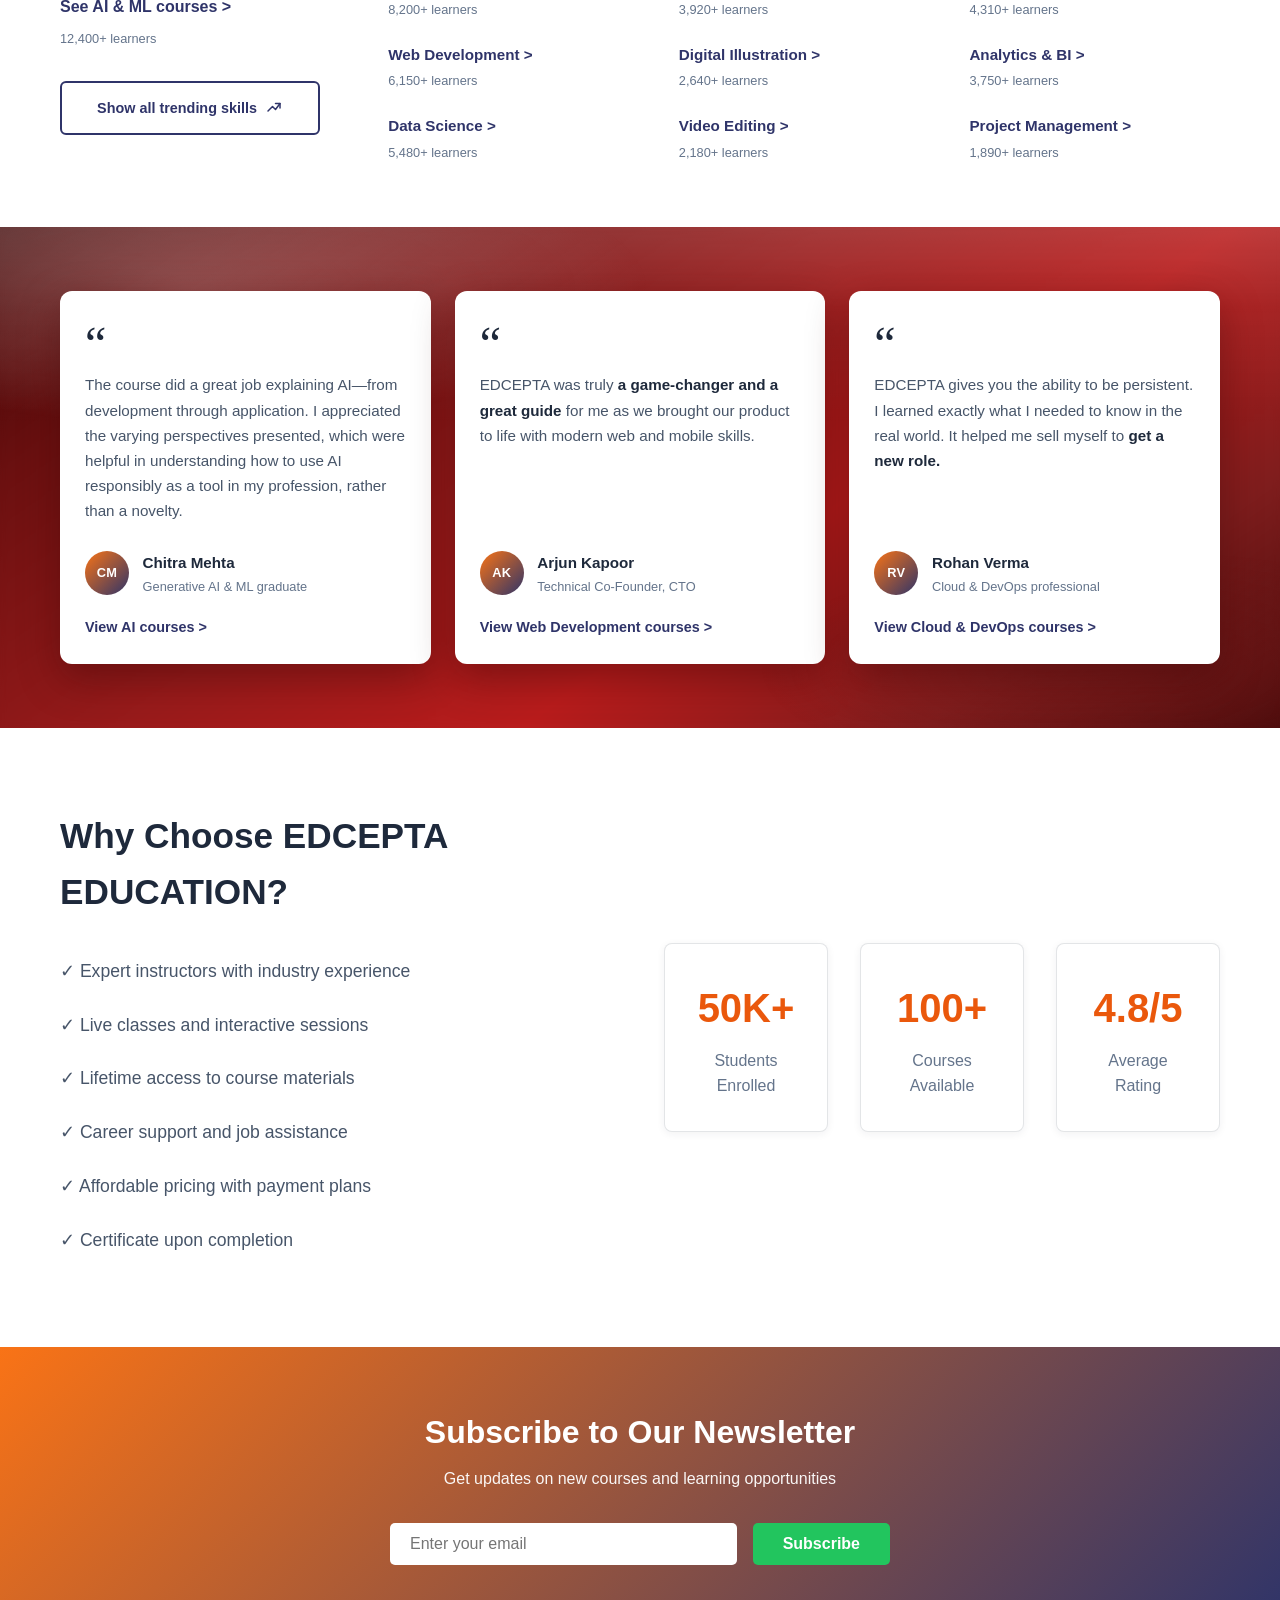
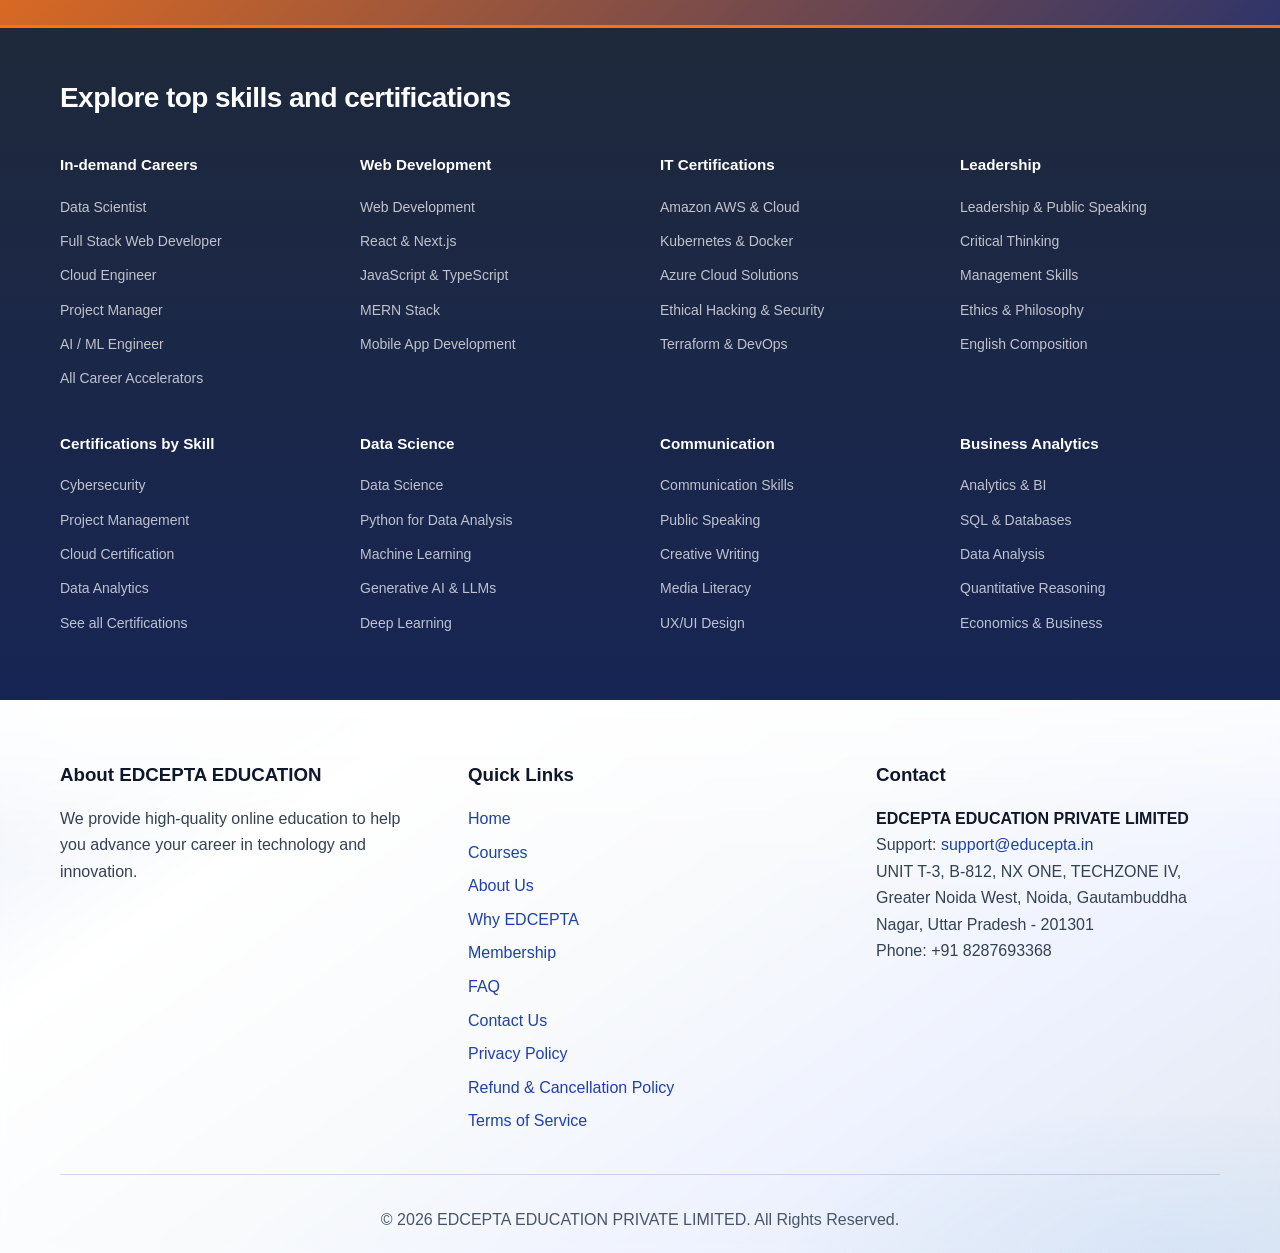
==== commit 2d1b0cbe: "Add UrbanRupee checkout and update catalog prices. Hosted checkout stays server-side, listed prices " ====
--- a/index.html
+++ b/index.html
@@ -4,7 +4,7 @@
     <meta charset="UTF-8">
     <meta name="viewport" content="width=device-width, initial-scale=1.0">
     <title>EDCEPTA EDUCATION</title>
-    <link rel="stylesheet" href="styles.css?v=84">
+    <link rel="stylesheet" href="styles.css?v=87">
 </head>
 <body>
     <!-- Navigation Bar -->
@@ -507,7 +507,7 @@
                     <div class="testimonial-author">
                         <span class="testimonial-initials" aria-hidden="true">CM</span>
                         <div>
-                            <p class="testimonial-name">Cris M.</p>
+                            <p class="testimonial-name">Chitra Mehta</p>
                             <p class="testimonial-role">Generative AI &amp; ML graduate</p>
                         </div>
                     </div>
@@ -519,9 +519,9 @@
                         EDCEPTA was truly <strong>a game-changer and a great guide</strong> for me as we brought our product to life with modern web and mobile skills.
                     </blockquote>
                     <div class="testimonial-author">
-                        <span class="testimonial-initials" aria-hidden="true">AL</span>
+                        <span class="testimonial-initials" aria-hidden="true">AK</span>
                         <div>
-                            <p class="testimonial-name">Alvin Lim</p>
+                            <p class="testimonial-name">Arjun Kapoor</p>
                             <p class="testimonial-role">Technical Co-Founder, CTO</p>
                         </div>
                     </div>
@@ -533,9 +533,9 @@
                         EDCEPTA gives you the ability to be persistent. I learned exactly what I needed to know in the real world. It helped me sell myself to <strong>get a new role.</strong>
                     </blockquote>
                     <div class="testimonial-author">
-                        <span class="testimonial-initials" aria-hidden="true">WW</span>
+                        <span class="testimonial-initials" aria-hidden="true">RV</span>
                         <div>
-                            <p class="testimonial-name">William A. Wachlin</p>
+                            <p class="testimonial-name">Rohan Verma</p>
                             <p class="testimonial-role">Cloud &amp; DevOps professional</p>
                         </div>
                     </div>
@@ -610,8 +610,8 @@
     </div>
 
     <script src="config.js"></script>
-    <script src="data/courses_data.js?v=11"></script>
-    <script src="script-api.js?v=6"></script>
+    <script src="data/courses_data.js?v=20"></script>
+    <script src="script-api.js?v=10"></script>
 
     <script>
 
@@ -803,7 +803,7 @@
             // Fetch and display courses from API
             console.log('Fetching courses from API...');
             
-            // Initial load using the new pagination-aware displayCourses from script-api.js?v=6
+            // Initial load using the new pagination-aware displayCourses from script-api.js?v=10
             await displayCourses('all', 1);
             setupFilterButtons();
             setupEventListeners();
--- a/styles.css
+++ b/styles.css
@@ -2572,6 +2572,22 @@
     color: var(--primary-mint-dark);
 }
 
+.course-price-wrap {
+    display: flex;
+    flex-direction: column;
+    align-items: flex-start;
+    gap: 0.15rem;
+    line-height: 1.2;
+}
+
+.price-gst-note {
+    font-size: 0.72rem;
+    font-weight: 600;
+    letter-spacing: 0.02em;
+    text-transform: uppercase;
+    color: #64748b;
+}
+
 .course-actions {
     display: flex;
     align-items: center;
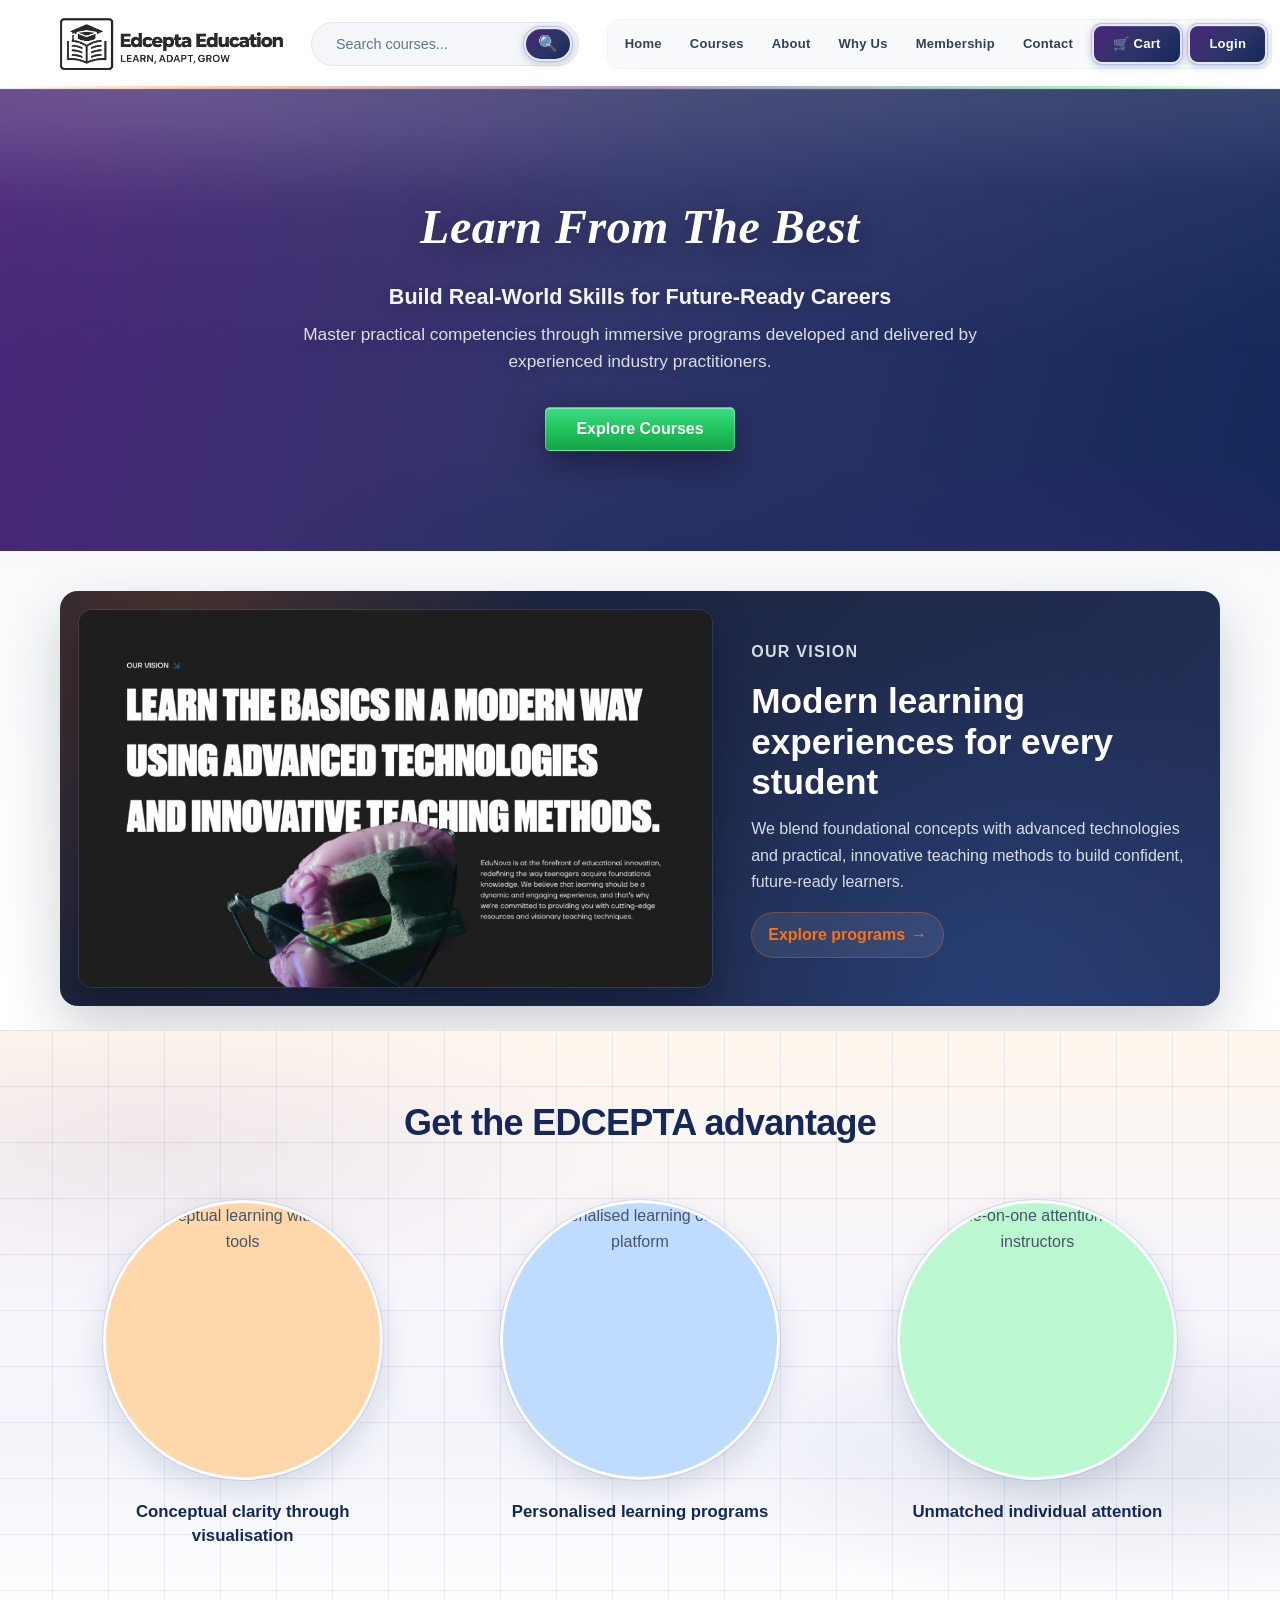
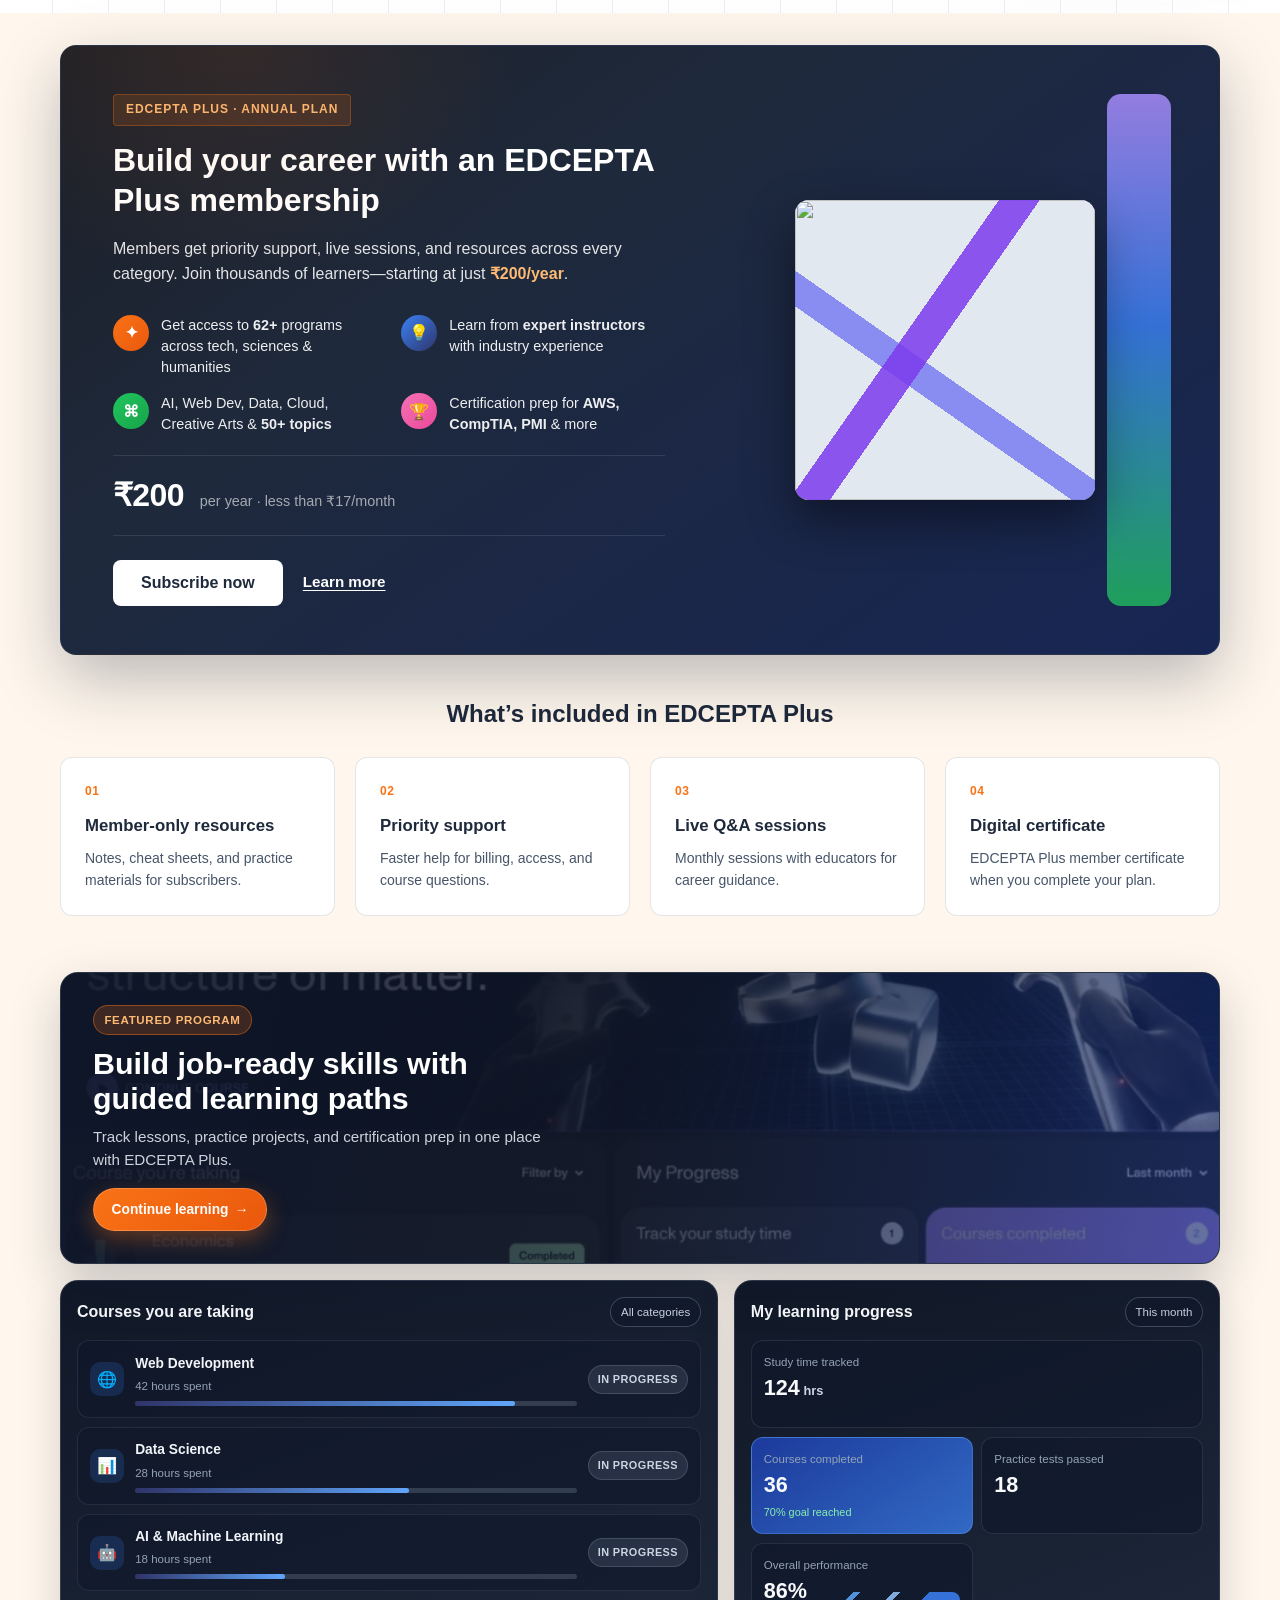
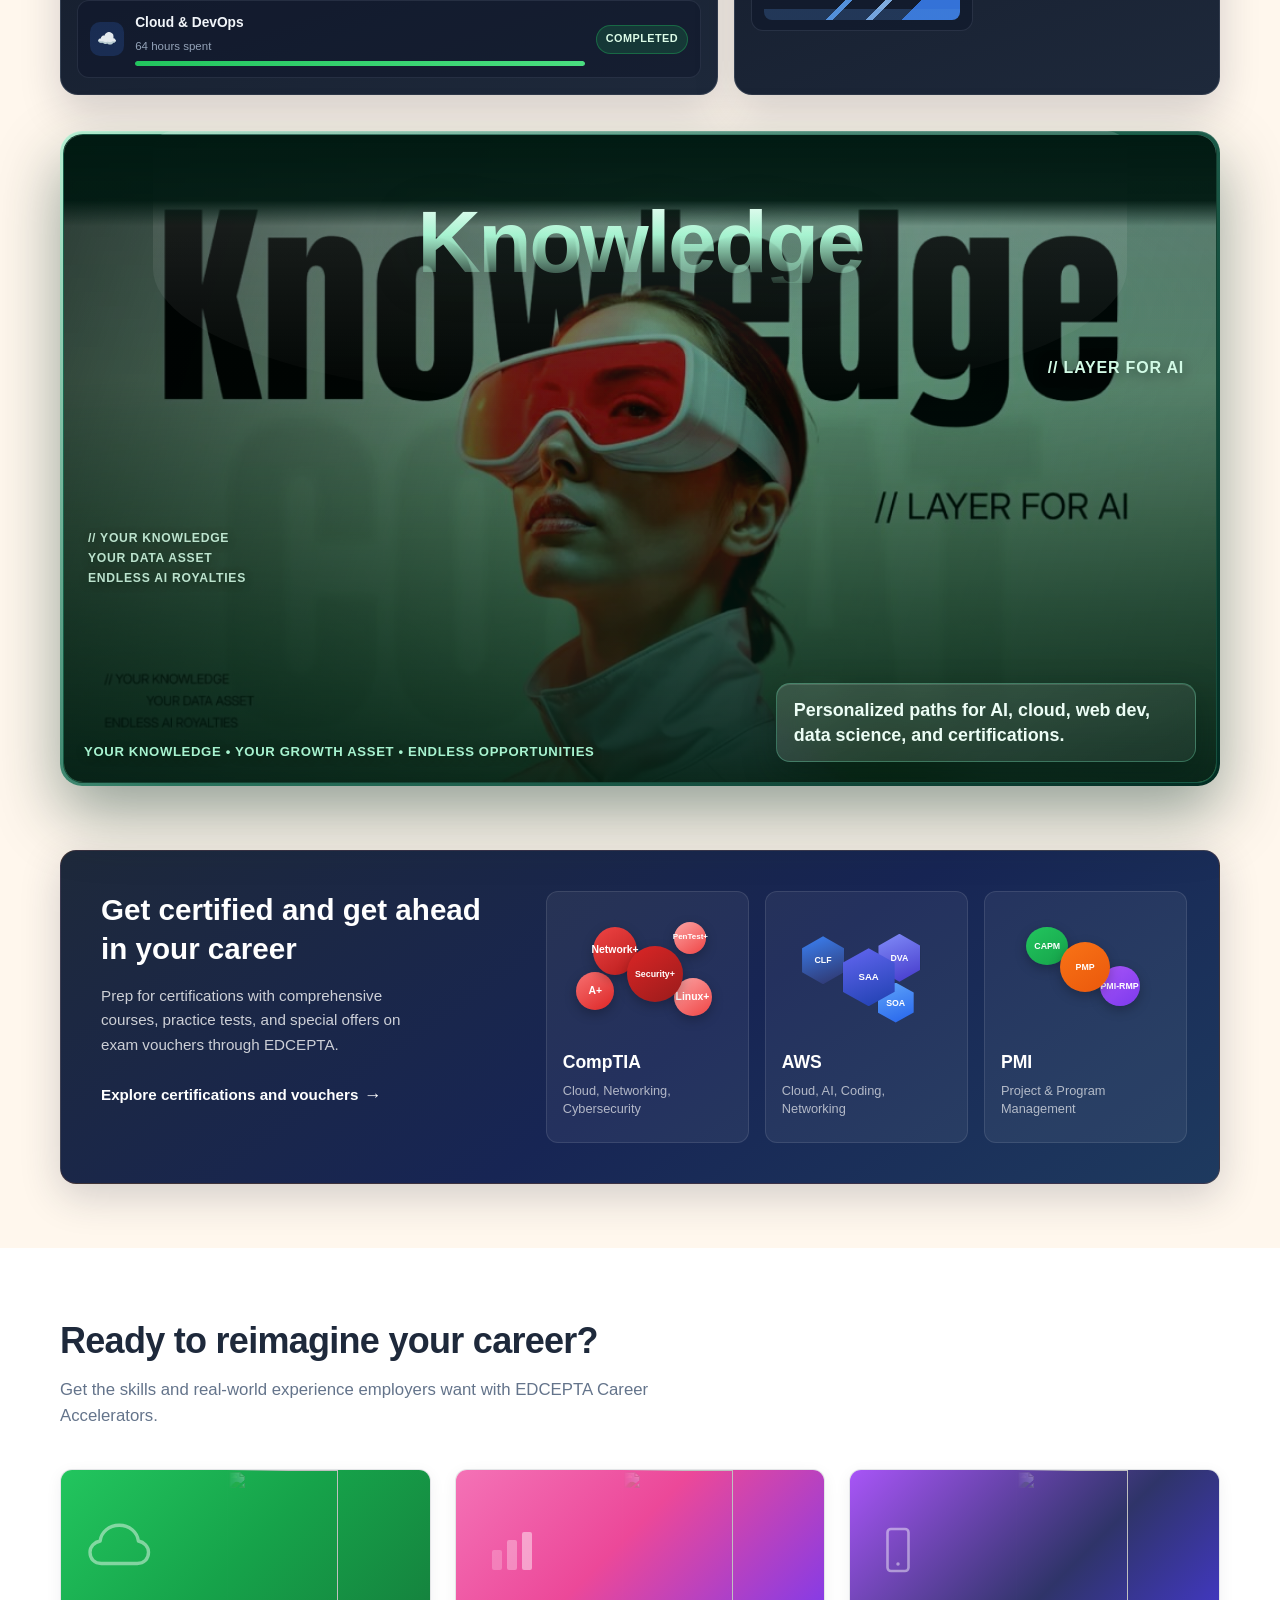
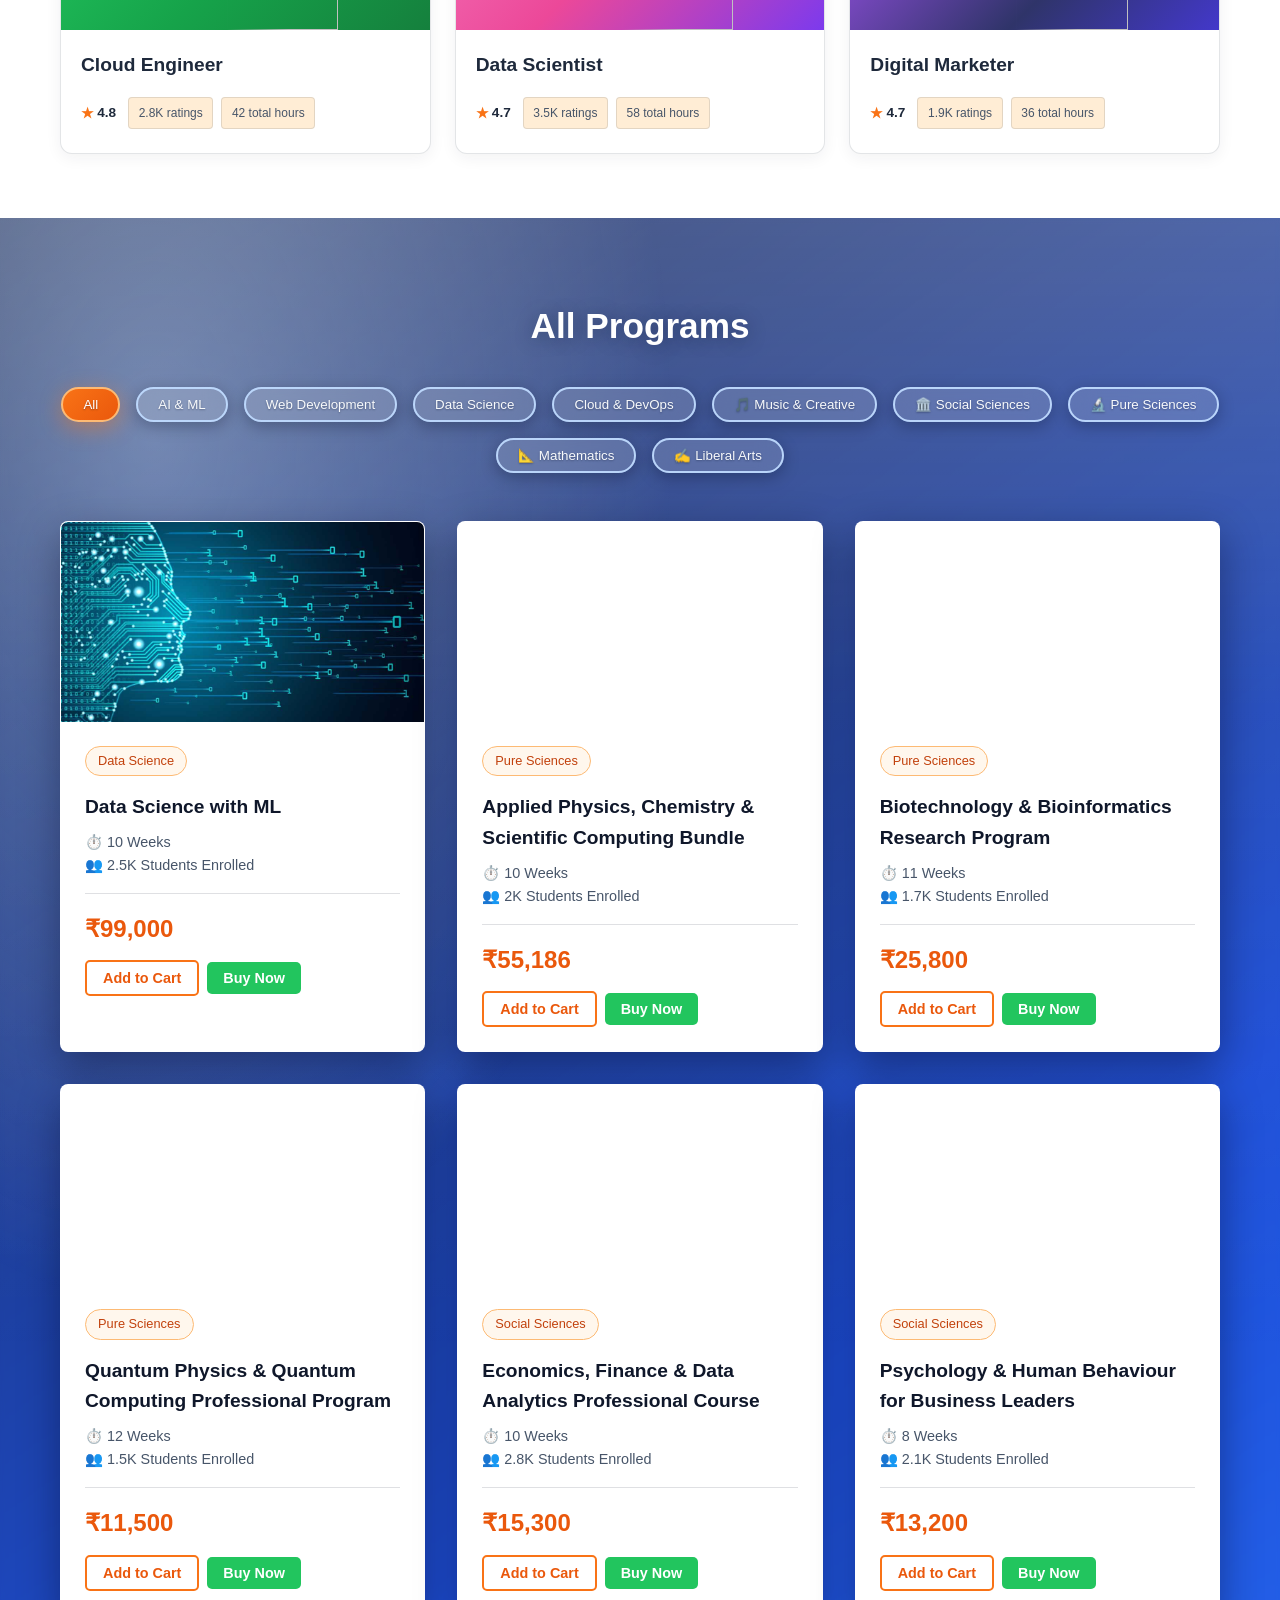
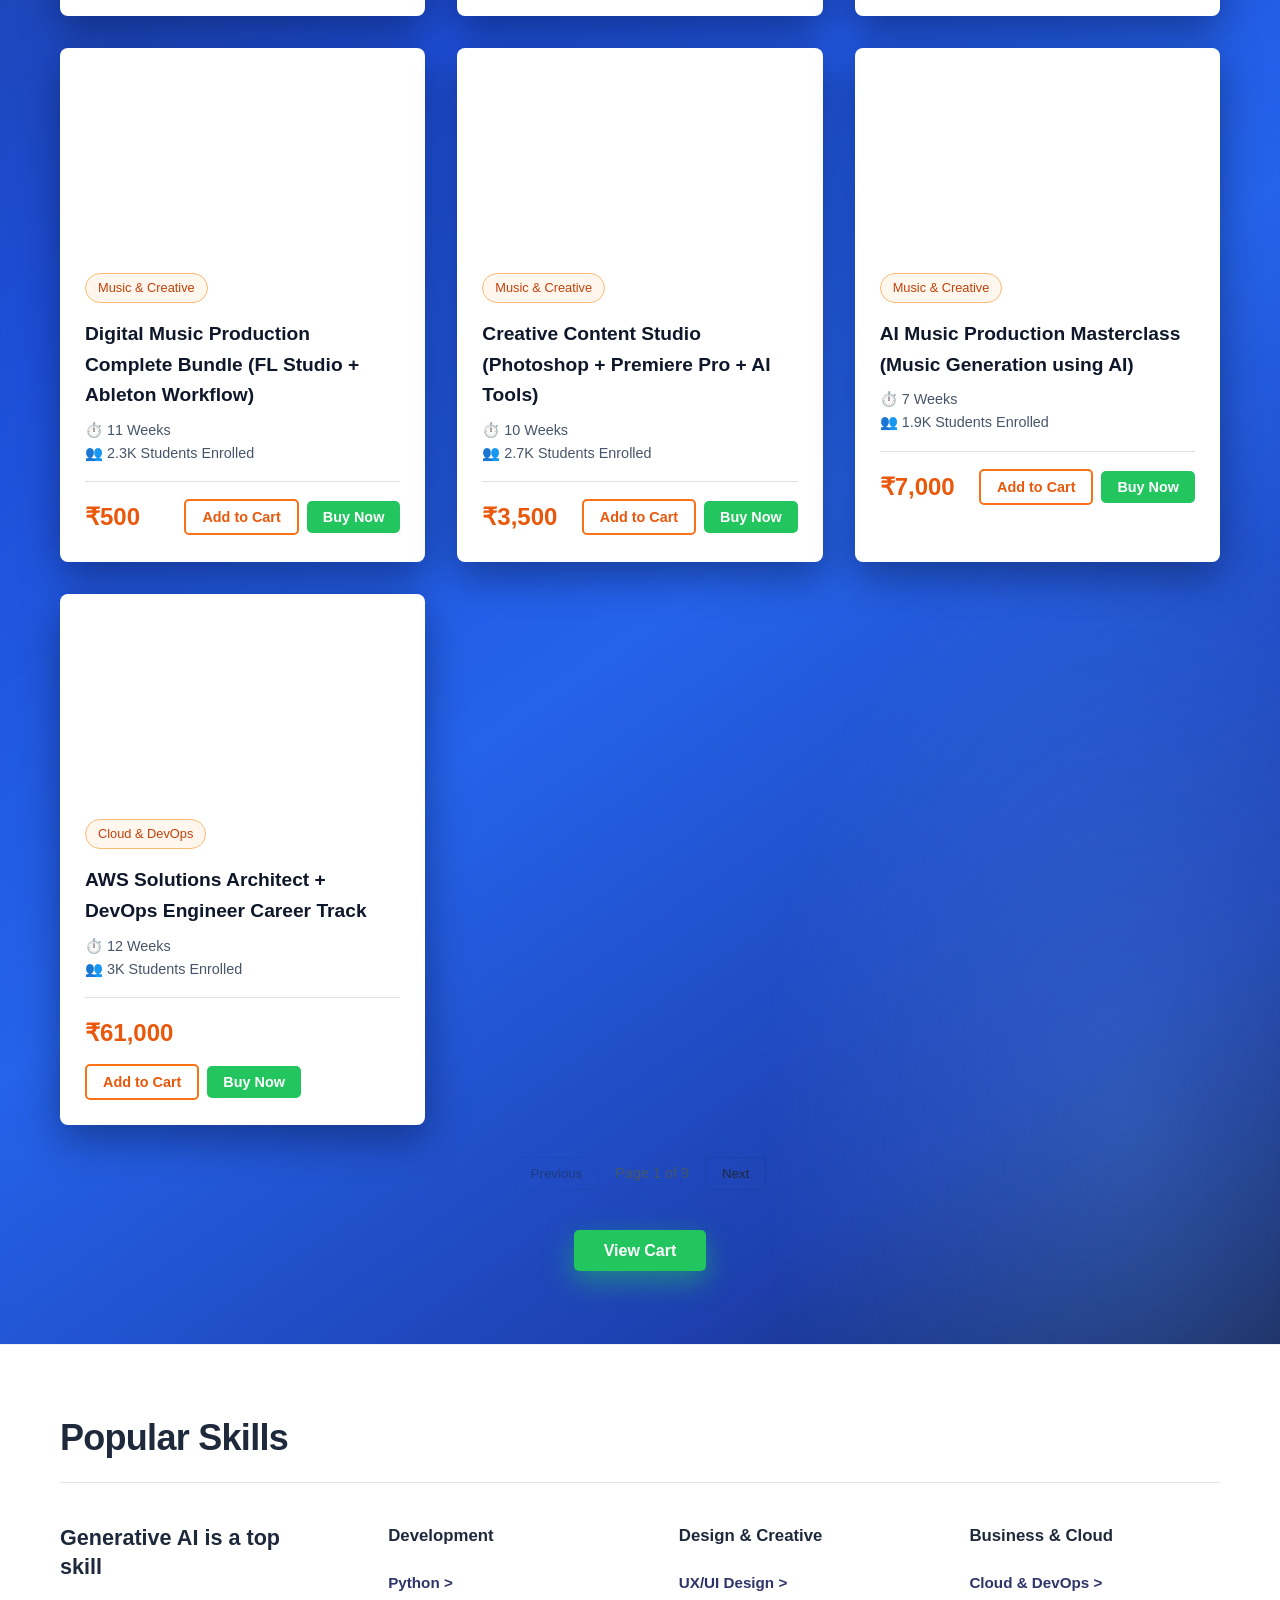
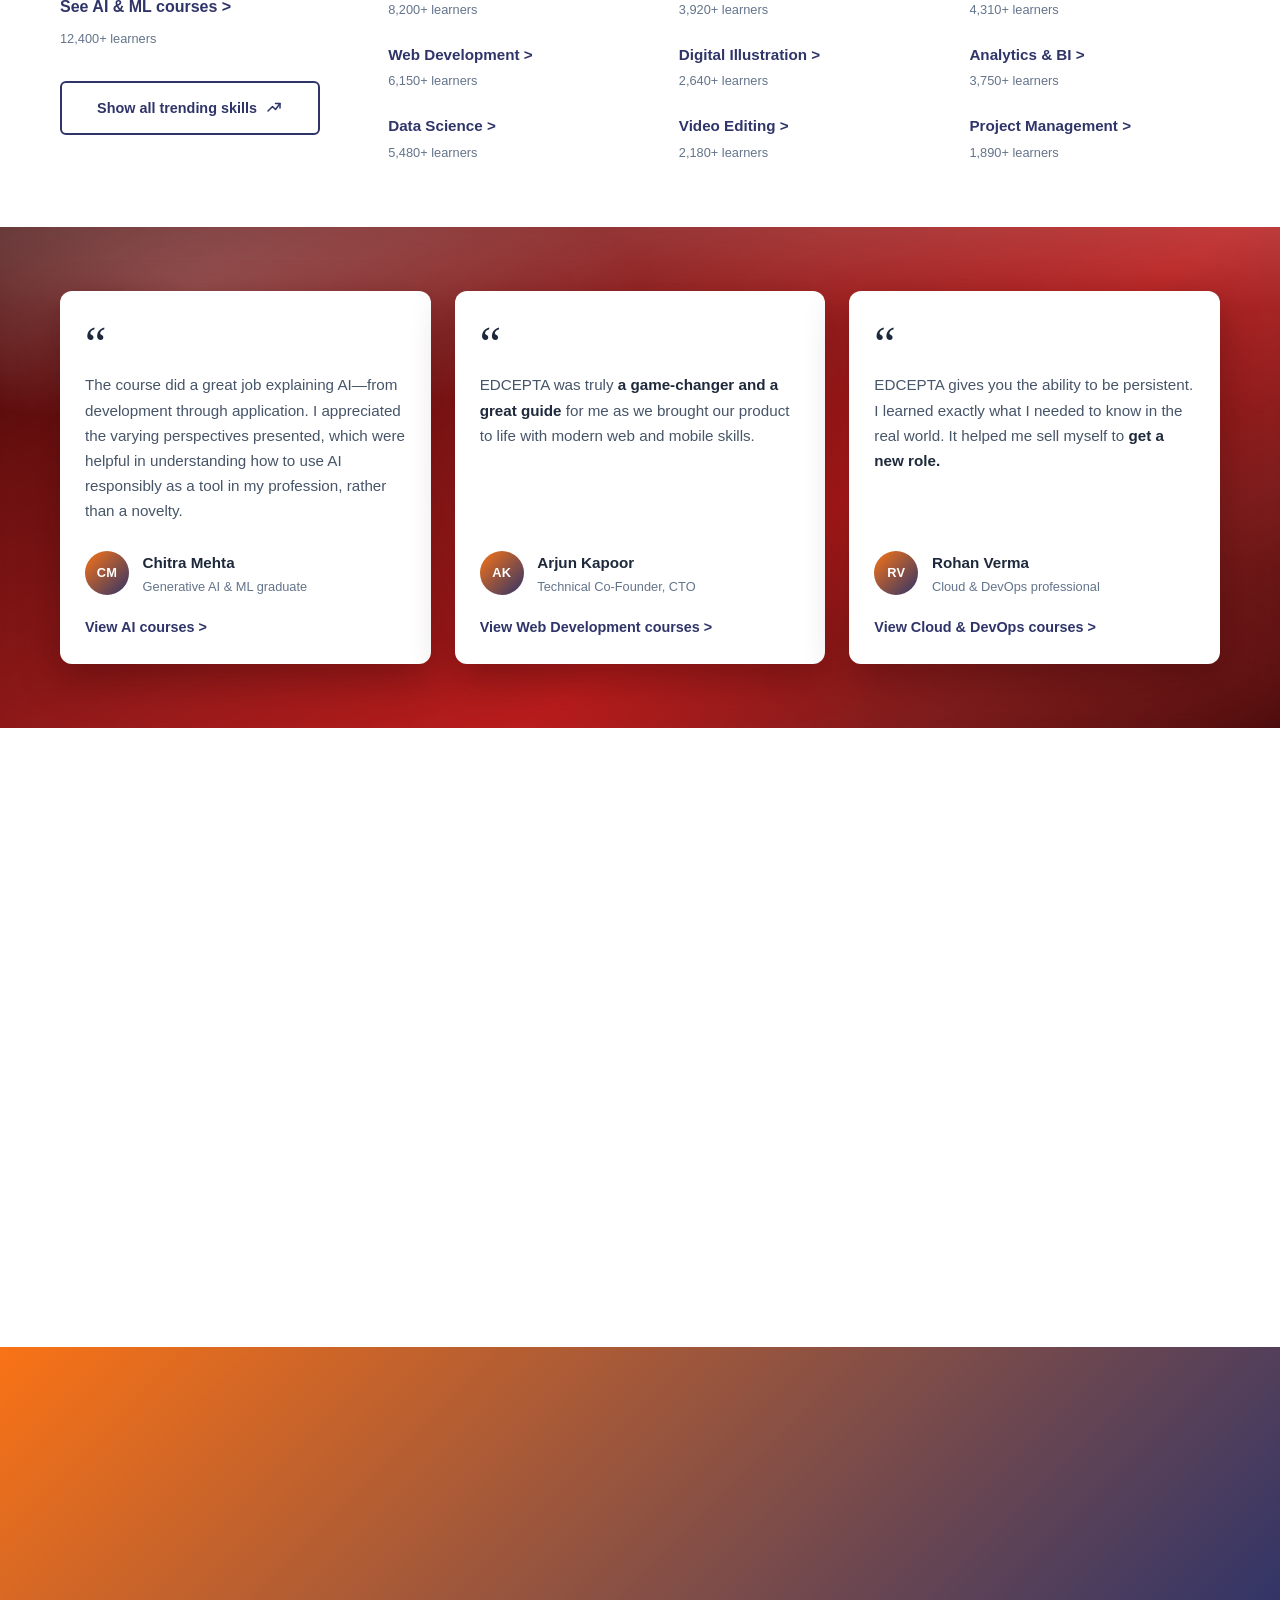
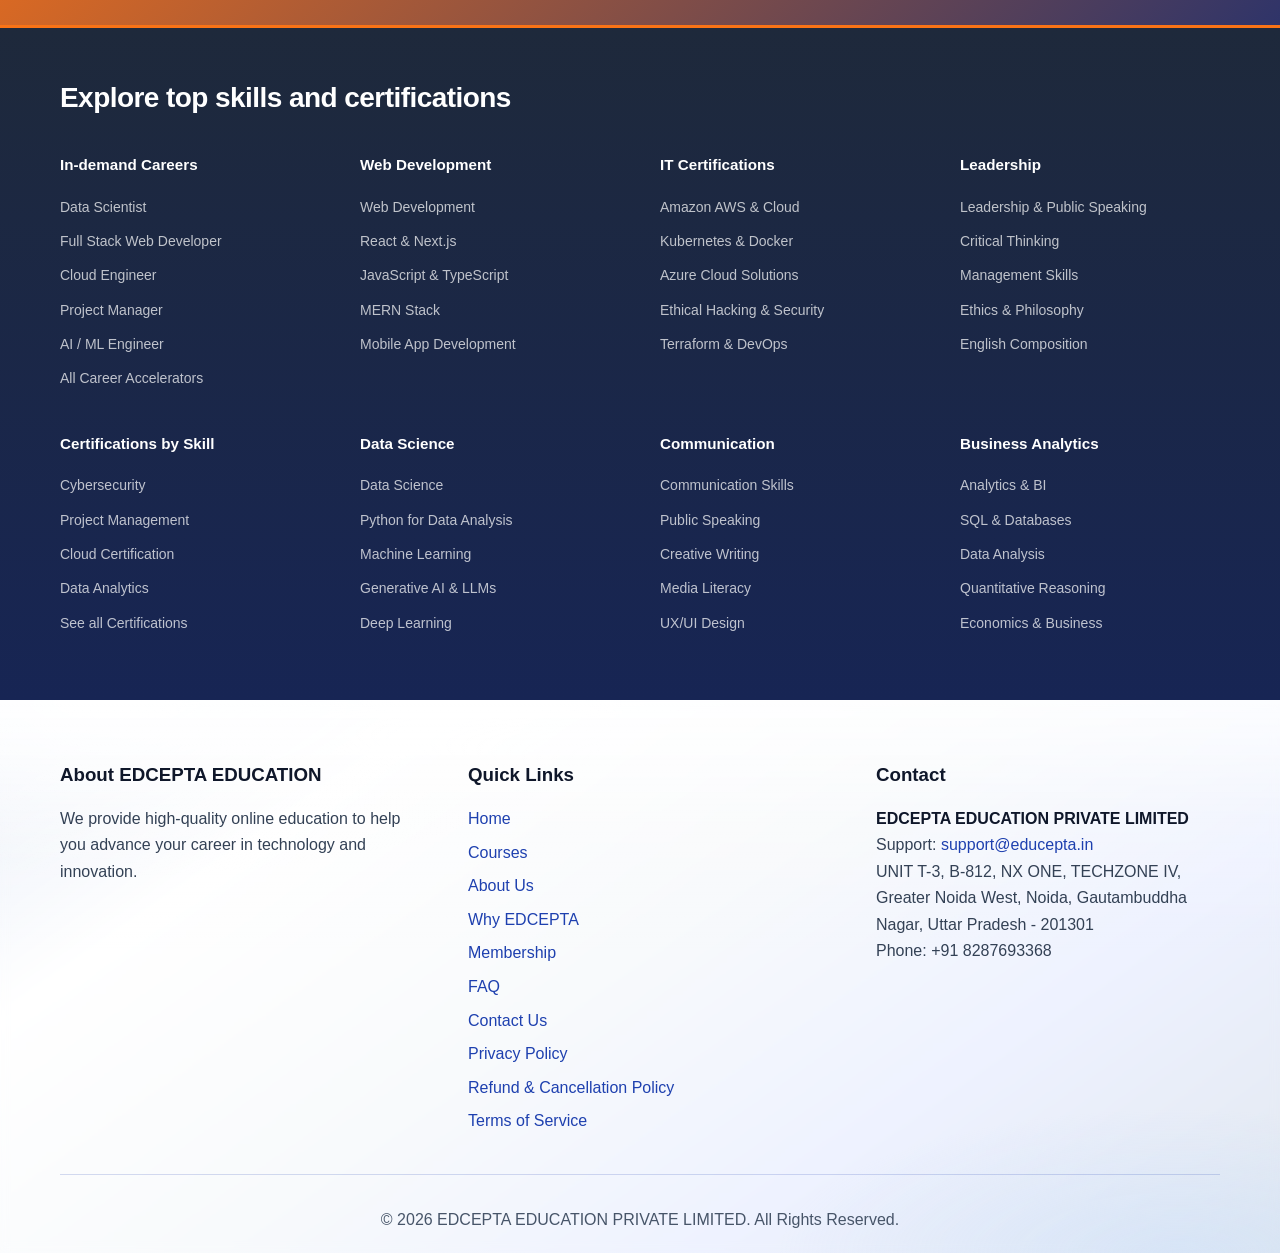
==== commit c270b395: "Set Media Literacy course price to ₹5000. Co-authored-by: Cursor <cursoragent@cursor.com>" ====
--- a/index.html
+++ b/index.html
@@ -610,7 +610,7 @@
     </div>
 
     <script src="config.js"></script>
-    <script src="data/courses_data.js?v=20"></script>
+    <script src="data/courses_data.js?v=23"></script>
     <script src="script-api.js?v=10"></script>
 
     <script>
